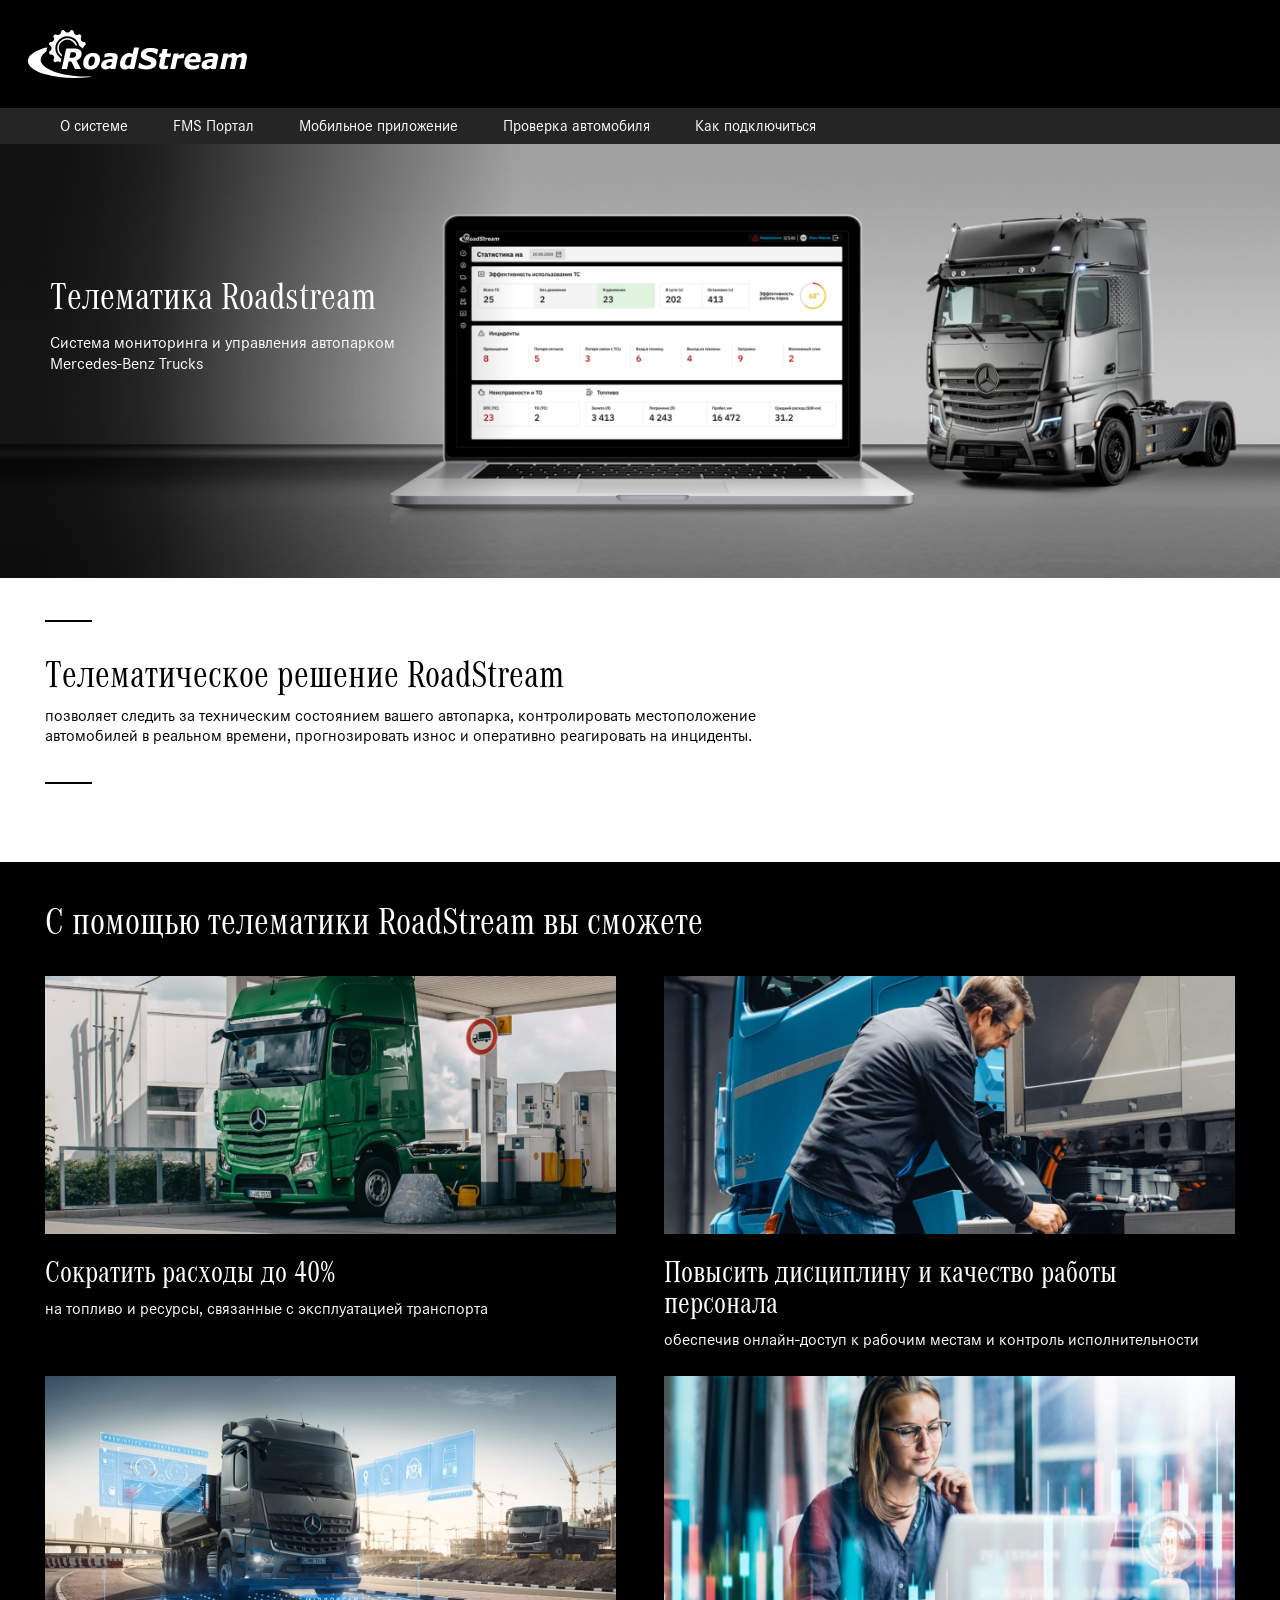
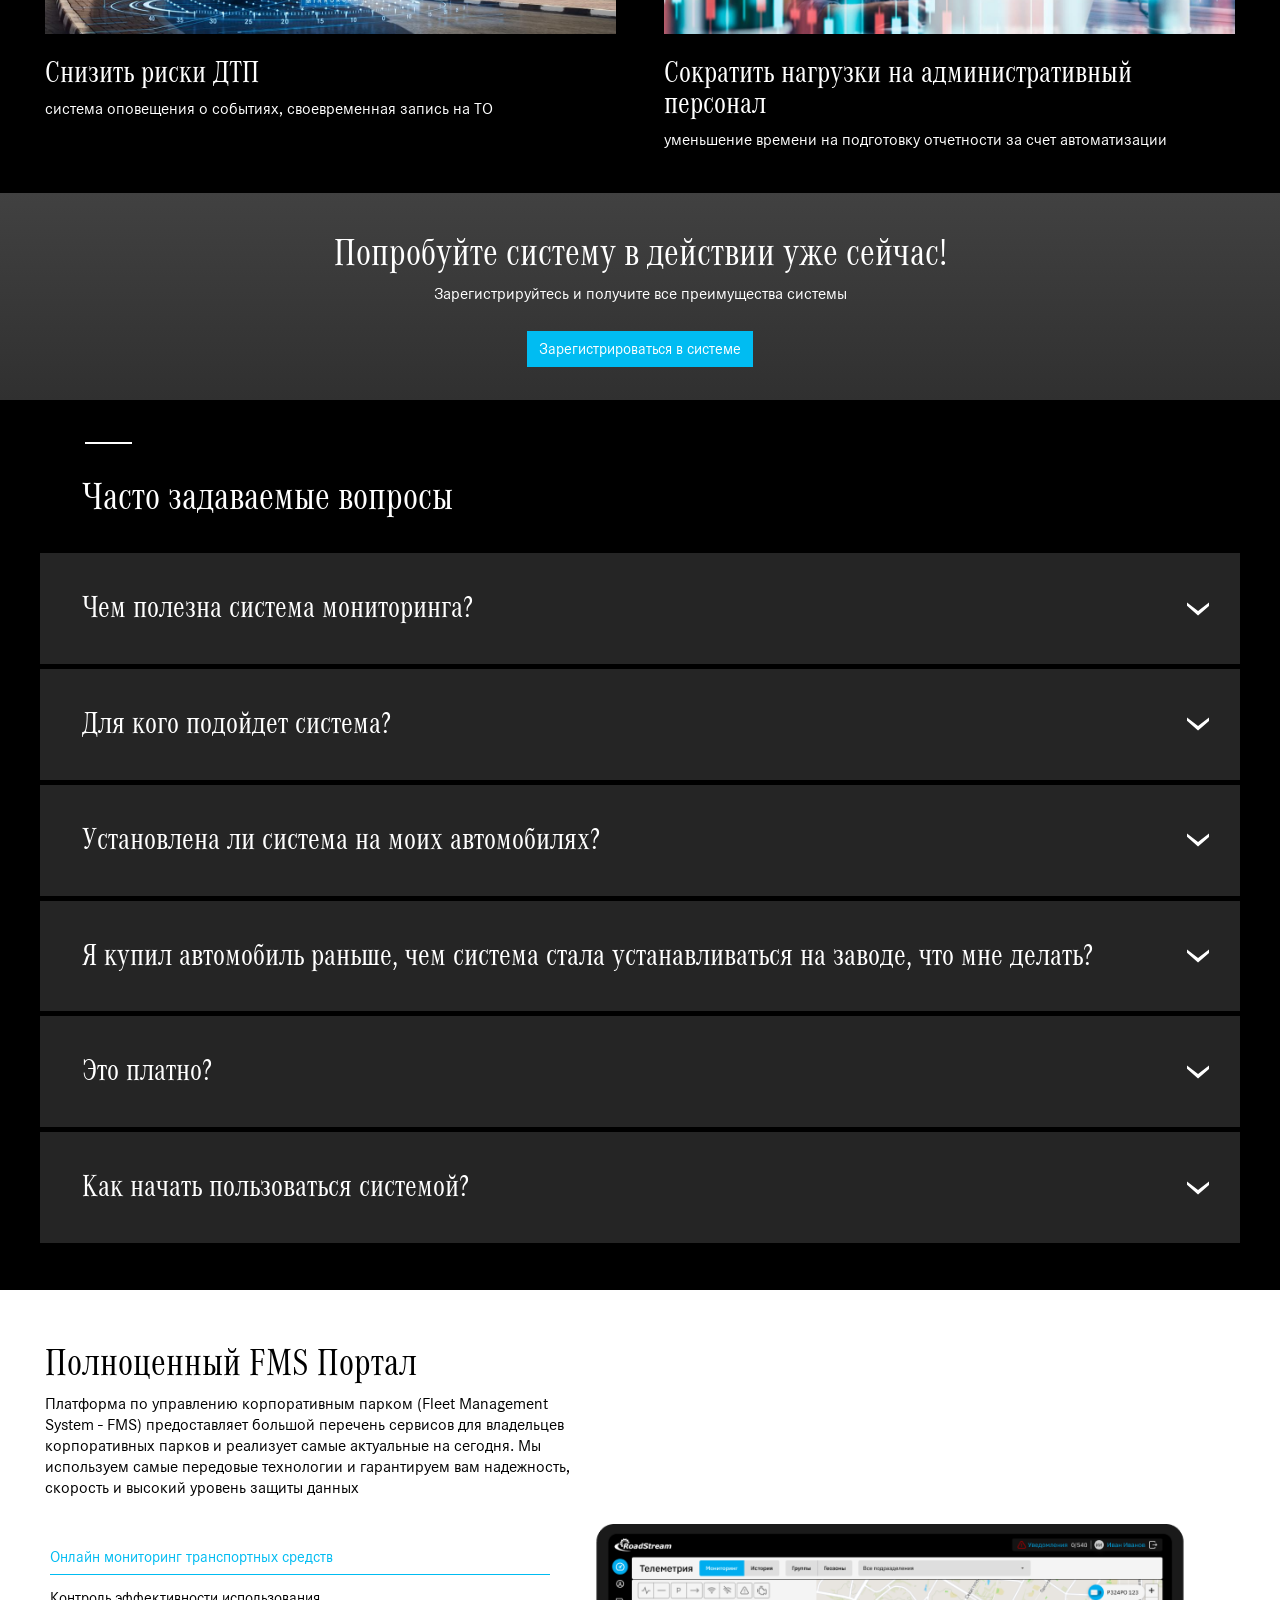
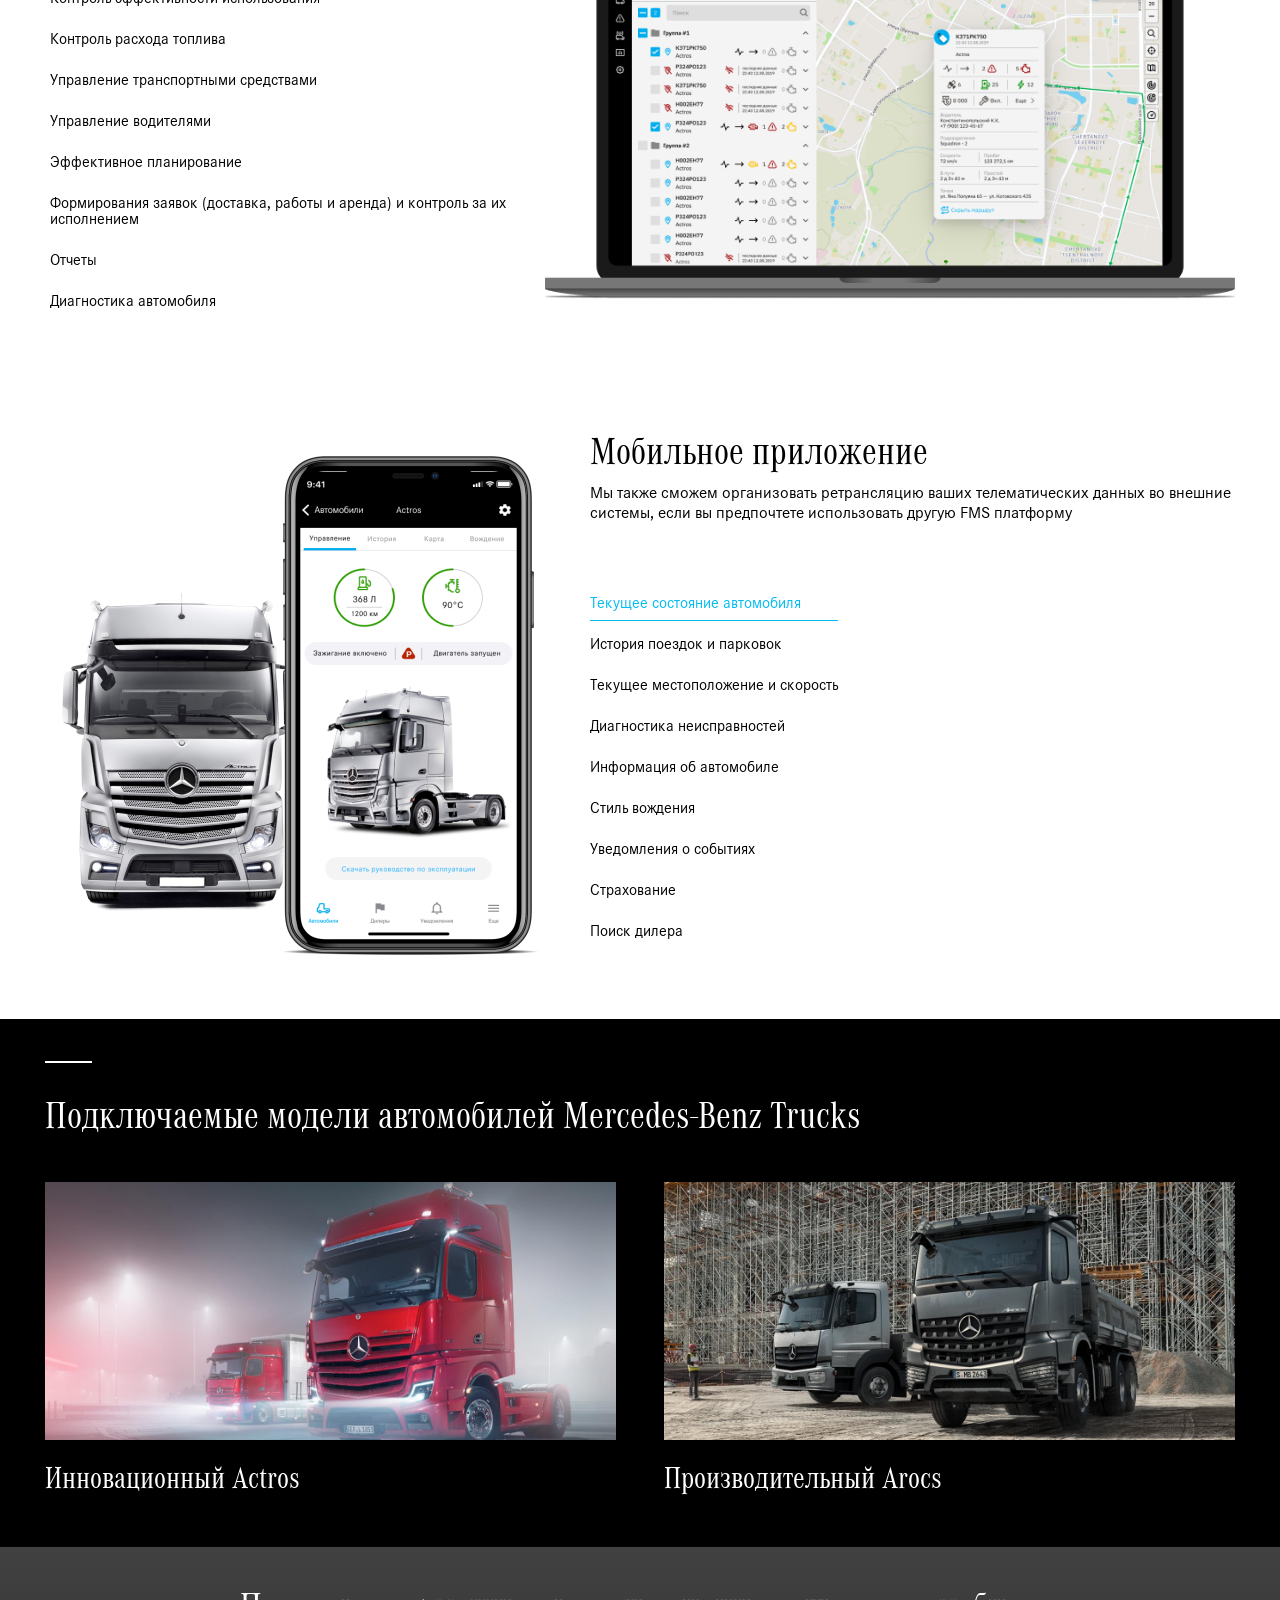
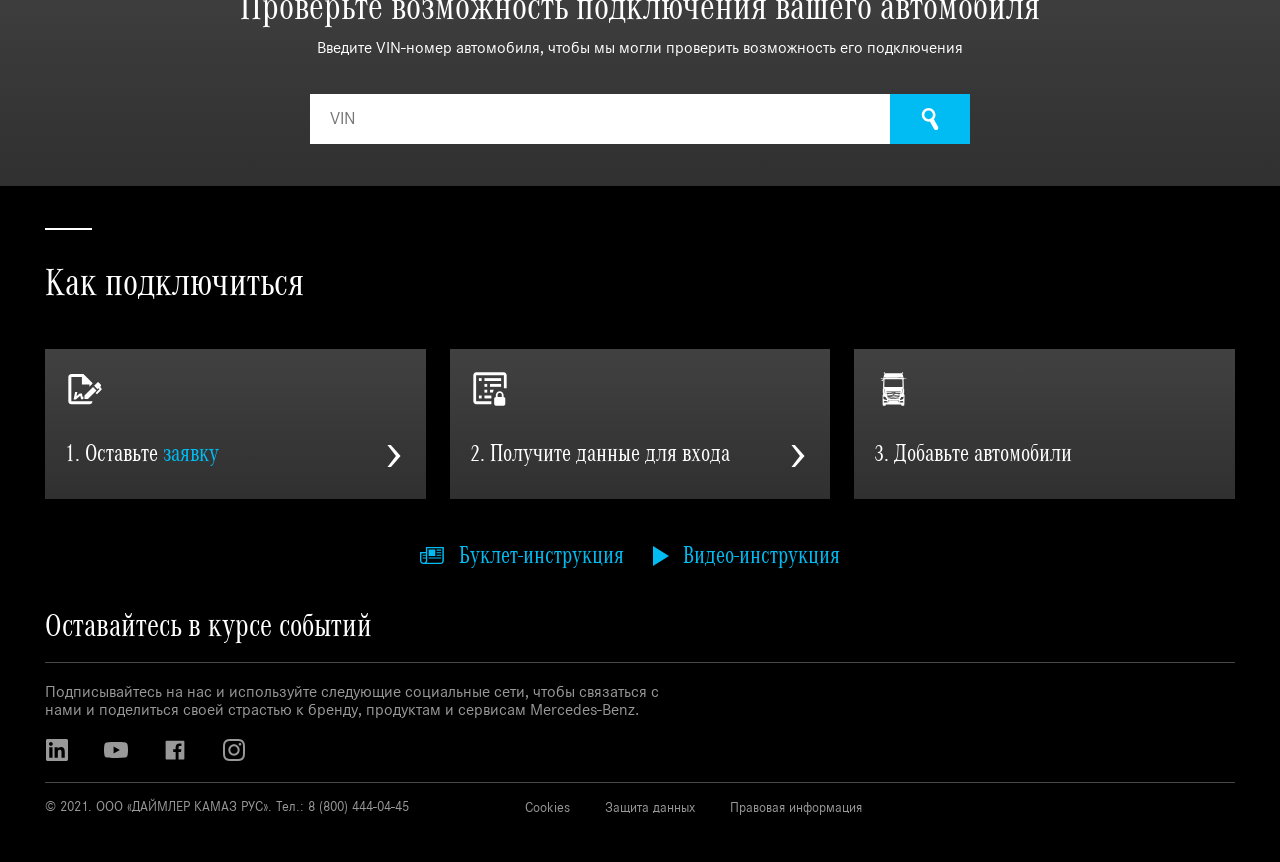
==== index.html @ b75ea81f "fix modal" ====
<!DOCTYPE html>
<html lang="ru">

<head>
	<title>Главная</title>
	<meta charset="UTF-8">
	<meta name="format-detection" content="telephone=no">
	<link rel="stylesheet" href="css/style.min.css?_v=20211228111100">
	<link rel="shortcut icon" href="favicon.ico">
	<!-- <meta name="robots" content="noindex, nofollow"> -->
	<meta name="viewport" content="width=device-width, initial-scale=1.0">
</head>

<body>
	<div class="wrapper">
		<header class="header">
			<div class="header__topbar topbar">
				<div class="topbar__container">
					<a href="#" class="topbar__link">
						<img src="img/logo.svg?_v=1640679060359" alt="Logo" class="topbar__logo" />
					</a>
				</div>
			</div>
			<nav class="header__menu menu">
				<div class="header__container">
					<ul class="menu__list">
						<li class="menu__item"><a data-goto="about" href="#">О системе</a></li>
						<li class="menu__item"><a data-goto="portal" href="#">FMS Портал</a></li>
						<li class="menu__item"><a data-goto="application" href="#">Мобильное приложение</a></li>
						<li class="menu__item"><a data-goto="connect" href="#">Проверка автомобиля</a></li>
						<li class="menu__item"><a data-goto="request" href="#">Как подключиться</a></li>
					</ul>
			</nav>
		</header>

		<main class="page">
			<div class="main-banner">
				<div class="main-banner__container">
					<div class="main-banner__content">
						<div class="main-banner__wrapper">
							<h1 class="main-banner__title">Телематика Roadstream</h1>
							<p class="main-banner__subtitle">
								Система мониторинга и управления автопарком Mercedes-Benz
								Trucks
							</p>
						</div>
					</div>
					<div class="main-banner__wrapper main-banner__wrapper_mobile">
						<h1 class="main-banner__title">Телематика Roadstream</h1>
						<p class="main-banner__subtitle">
							Система мониторинга и управления автопарком Mercedes-Benz Trucks
						</p>
					</div>

				</div>
			</div>
			<div class="menu-mobile">
				<nav class="menu-mobile__menu menu">
					<div class="menu-mobile__container">
						<ul class="menu__list">
							<li class="menu__item"><a data-goto="about" href="#">О системе</a></li>
							<li class="menu__item"><a data-goto="portal" href="#">FMS Портал</a></li>
							<li class="menu__item"><a data-goto="application" href="#">Мобильное приложение</a></li>
							<li class="menu__item"><a data-goto="connect" href="#">Проверка автомобиля</a></li>
							<li class="menu__item"><a data-goto="request" href="#">Как подключиться</a></li>
						</ul>
				</nav>
			</div>
			<div class="menu-spoller">

				<div data-spollers class="menu-spollers">
					<div class="menu-spoller__item">
						<button type="menu-button" data-spoller class="menu-spollers__title">Обзор возможностей</button>
						<div class="menu-spollers__body">
							<ul class="menu-spollers__list">
								<li class="menu-spollers__item"><a data-goto="about" href="#">О системе</a></li>
								<li class="menu-spollers__item"><a data-goto="portal" href="#">FMS Портал</a></li>
								<li class="menu-spollers__item"><a data-goto="application" href="#">Мобильное приложение</a></li>
								<li class="menu-spollers__item"><a data-goto="connect" href="#">Проверка автомобиля</a></li>
								<li class="menu-spollers__item"><a data-goto="request" href="#">Как подключиться</a></li>
							</ul>
						</div>
					</div>
				</div>

			</div>
			<div id="about" class="about">
				<div class="about__container">
					<span class="about__line"></span>
					<h2 class="about__title">Телематическое решение RoadStream</h2>
					<p class="about__text">
						позволяет следить за техническим состоянием вашего автопарка,
						контролировать местоположение автомобилей в реальном времени,
						прогнозировать износ и оперативно реагировать на инциденты.
					</p>
					<span class="about__line"></span>
				</div>
			</div>
			<div class="advantages">
				<div class="advantages__container">
					<h2 class="advantages__title">
						С помощью телематики RoadStream вы сможете
					</h2>
					<div class="advantages__wrapper">
						<div class="advantages__card card">
							<div class="card__image">
								<img src="img/advantages/advantages-image-1.jpg?_v=1640679060359" alt="Photo" />
							</div>
							<h3 class="card__title">Сократить расходы до 40%</h3>
							<div class="card__text">
								на топливо и ресурсы, связанные с эксплуатацией транспорта
							</div>
						</div>
						<div class="advantages__card card">
							<div class="card__image">
								<img src="img/advantages/advantages-image-2.jpg?_v=1640679060359" alt="Photo" />
							</div>
							<h3 class="card__title">
								Повысить дисциплину и качество работы персонала
							</h3>
							<div class="card__text">
								обеспечив онлайн-доступ к рабочим местам и контроль
								исполнительности
							</div>
						</div>
						<div class="advantages__card card">
							<div class="card__image">
								<img src="img/advantages/advantages-image-3.jpg?_v=1640679060359" alt="Photo" />
							</div>
							<h3 class="card__title">Снизить риски ДТП</h3>
							<div class="card__text">
								система оповещения о событиях, своевременная запись на ТО
							</div>
						</div>
						<div class="advantages__card card">
							<div class="card__image">
								<img src="img/advantages/advantages-image-4.jpg?_v=1640679060359" alt="Photo" />
							</div>
							<h3 class="card__title">
								Сократить нагрузки на административный персонал
							</h3>
							<div class="card__text">
								уменьшение времени на подготовку отчетности за счет
								автоматизации
							</div>
						</div>
					</div>
				</div>
			</div>
			<div class="registration">
				<div class="registration__container">
					<h2 class="registration__title">
						Попробуйте систему в действии уже сейчас!
					</h2>
					<div class="registration__text">
						Зарегистрируйтесь и получите все преимущества системы
					</div>
					<a target="_blank" href="https://fms.roadstream.ru/register_org " class="registration__link">Зарегистрироваться в системе</a>
				</div>
			</div>
			<div class="questions">
				<div class="questions__container">
					<span class="questions__line"></span>
					<h2 class="questions__title">Часто задаваемые вопросы</h2>
					<div data-spollers class="questions-spollers">
						<div class="questions-spollers__item">
							<button type="questions-spollers__button" data-spoller class="questions-spollers__title">
								Чем полезна система мониторинга?
							</button>
							<div class="questions-spollers__body">
								Система мониторинга позволяет владельцем автопарков
								контролировать свой автопарк, сокращать расходы на его
								содержание, уменьшать количество «левых» рейсов и получать
								полную отчетность об эффективности использования своего
								автопарка
							</div>
						</div>
						<div class="questions-spollers__item">
							<button type="questions-spollers__button" data-spoller class="questions-spollers__title">
								Для кого подойдет система?
							</button>
							<div class="questions-spollers__body">
								Владельцем автопарков с любым количеством автомобилей, которые
								хотят оптимизировать процессы работы
							</div>
						</div>
						<div class="questions-spollers__item">
							<button type="questions-spollers__button" data-spoller class="questions-spollers__title">
								Установлена ли система на моих автомобилях?
							</button>
							<div class="questions-spollers__body">
								Система устанавливается с завода на всех автомобилях,
								выпущенных с февраля 2022 года. Чтобы проверить подключён ли
								ваш автомобиль, пройдите по
								<a href="#" class="questions-spollers__link">ссылке</a>
							</div>
						</div>
						<div class="questions-spollers__item">
							<button type="questions-spollers__button" data-spoller class="questions-spollers__title">
								Я купил автомобиль раньше, чем система стала устанавливаться
								на заводе, что мне делать?
							</button>
							<div class="questions-spollers__body">
								Мы можем дооборудовать ваше транспортное средство нашим
								устройством, и вы сможете пользоваться всеми возможностями
								системы! Для этого заполните
								<a href="#" class="questions-spollers__link">заявку</a> и наши
								коллеги с вами свяжутся
							</div>
						</div>
						<div class="questions-spollers__item">
							<button type="questions-spollers__button" data-spoller class="questions-spollers__title">
								Это платно?
							</button>
							<div class="questions-spollers__body">
								С момента покупки автомобиля — 1 год бесплатно. После
								окончания бесплатного периода сервис становится платным
							</div>
						</div>
						<div class="questions-spollers__item">
							<button type="questions-spollers__button" data-spoller class="questions-spollers__title">
								Как начать пользоваться системой?
							</button>
							<div class="questions-spollers__body">
								Оставьте свою заявку по данной ссылке. После рассмотрения
								заявки, вы получите данные для входа в систему на электронную
								почту
							</div>
						</div>
					</div>
				</div>
			</div>
			<div id="portal" class="portal">
				<div class="portal__container">
					<h2 class="portal__title">Полноценный FMS Портал</h2>
					<p class="portal__info">
						Платформа по управлению корпоративным парком (Fleet Management
						System - FMS) предоставляет большой перечень сервисов для
						владельцев корпоративных парков и реализует самые актуальные на
						сегодня. Мы используем самые передовые технологии и гарантируем
						вам надежность, скорость и высокий уровень защиты данных
					</p>
					<div class="portal-tabs">
						<nav class="portal-tabs__navigation">
							<button type="submit" class="portal-tabs__title ">
								Онлайн мониторинг транспортных средств
							</button>
							<button type="submit" class="portal-tabs__title">
								Контроль эффективности использования
							</button>
							<button type="submit" class="portal-tabs__title">
								Контроль расхода топлива
							</button>
							<button type="submit" class="portal-tabs__title">
								Управление транспортными средствами
							</button>
							<button type="submit" class="portal-tabs__title">
								Управление водителями
							</button>
							<button type="submit" class="portal-tabs__title">
								Эффективное планирование
							</button>
							<button type="submit" class="portal-tabs__title">
								Формирования заявок (доставка, работы и аренда) и контроль за
								их исполнением
							</button>
							<button type="submit" class="portal-tabs__title">Отчеты</button>
							<button type="submit" class="portal-tabs__title">
								Диагностика автомобиля
							</button>
						</nav>
						<div data-tabs-body class="portal-tabs__content">
							<div class="portal-tabs__body">
								<img src="img/portal/portal-image-1.png?_v=1640679060359" alt="Portal Image" />
							</div>
							<div class="portal-tabs__body">
								<img src="img/portal/portal-image-2.png?_v=1640679060359" alt="Portal Image" />
							</div>
							<div class="portal-tabs__body">
								<img src="img/portal/portal-image-1.png?_v=1640679060359" alt="Portal Image" />
							</div>
							<div class="portal-tabs__body">
								<img src="img/portal/portal-image-1.png?_v=1640679060359" alt="Portal Image" />
							</div>
							<div class="portal-tabs__body">
								<img src="img/portal/portal-image-1.png?_v=1640679060359" alt="Portal Image" />
							</div>
							<div class="portal-tabs__body">
								<img src="img/portal/portal-image-1.png?_v=1640679060359" alt="Portal Image" />
							</div>
							<div class="portal-tabs__body">
								<img src="img/portal/portal-image-1.png?_v=1640679060359" alt="Portal Image" />
							</div>
							<div class="portal-tabs__body">
								<img src="img/portal/portal-image-1.png?_v=1640679060359" alt="Portal Image" />
							</div>
							<div class="portal-tabs__body">
								<img src="img/portal/portal-image-1.png?_v=1640679060359" alt="Portal Image" />
							</div>
						</div>
					</div>
				</div>
			</div>
			<div id="application" class="application">
				<div class="application__container">
					<div class="application__wrapper">
						<h2 class="application__title">Мобильное приложение</h2>
						<p class="application__info">
							Мы также сможем организовать ретрансляцию ваших телематических
							данных во внешние системы, если вы предпочтете использовать
							другую FMS платформу
						</p>
					</div>
					<div data-tabs data-tabs-animate class="application__tabs application-tabs">
						<div data-tabs-body class="application-tabs__content">
							<div class="application-tabs__body">
								<img class="application-tabs__image" src="img/application/application-image-1.png?_v=1640679060359" alt="application Image" />
								<img class="application-tabs__image-mobile" src="img/application/application-image-mobile-1.png?_v=1640679060359" alt="application Image" />
							</div>
							<div class="application-tabs__body">
								<img class="application-tabs__image" src="img/application/application-image-2.png?_v=1640679060359" alt="application Image" />
								<img class="application-tabs__image-mobile" src="img/application/application-image-mobile-2.png?_v=1640679060359" alt="application Image" />
							</div>
							<div class="application-tabs__body">
								<img class="application-tabs__image" src="img/application/application-image-1.png?_v=1640679060359" alt="application Image" />
								<img class="application-tabs__image-mobile" src="img/application/application-image-mobile-1.png?_v=1640679060359" alt="application Image" />
							</div>
							<div class="application-tabs__body">
								<img class="application-tabs__image" src="img/application/application-image-1.png?_v=1640679060359" alt="application Image" />
								<img class="application-tabs__image-mobile" src="img/application/application-image-mobile-1.png?_v=1640679060359" alt="application Image" />
							</div>
							<div class="application-tabs__body">
								<img class="application-tabs__image" src="img/application/application-image-1.png?_v=1640679060359" alt="application Image" />
								<img class="application-tabs__image-mobile" src="img/application/application-image-mobile-1.png?_v=1640679060359" alt="application Image" />
							</div>
							<div class="application-tabs__body">
								<img class="application-tabs__image" src="img/application/application-image-1.png?_v=1640679060359" alt="application Image" />
								<img class="application-tabs__image-mobile" src="img/application/application-image-mobile-1.png?_v=1640679060359" alt="application Image" />
							</div>
							<div class="application-tabs__body">
								<img class="application-tabs__image" src="img/application/application-image-1.png?_v=1640679060359" alt="application Image" />
								<img class="application-tabs__image-mobile" src="img/application/application-image-mobile-1.png?_v=1640679060359" alt="application Image" />
							</div>
							<div class="application-tabs__body">
								<img class="application-tabs__image" src="img/application/application-image-1.png?_v=1640679060359" alt="application Image" />
								<img class="application-tabs__image-mobile" src="img/application/application-image-mobile-1.png?_v=1640679060359" alt="application Image" />
							</div>
							<div class="application-tabs__body">
								<img class="application-tabs__image" src="img/application/application-image-1.png?_v=1640679060359" alt="application Image" />
								<img class="application-tabs__image-mobile" src="img/application/application-image-mobile-1.png?_v=1640679060359" alt="application Image" />
							</div>
						</div>
						<nav data-tabs-titles class="application-tabs__navigation">
							<button type="submit" class="application-tabs__title _tab-active">
								Текущее состояние автомобиля
							</button>
							<button type="submit" class="application-tabs__title">
								История поездок и парковок
							</button>
							<button type="submit" class="application-tabs__title">
								Текущее местоположение и скорость
							</button>
							<button type="submit" class="application-tabs__title">
								Диагностика неисправностей
							</button>
							<button type="submit" class="application-tabs__title">
								Информация об автомобиле
							</button>
							<button type="submit" class="application-tabs__title">
								Стиль вождения
							</button>
							<button type="submit" class="application-tabs__title">
								Уведомления о событиях
							</button>
							<button type="submit" class="application-tabs__title">
								Страхование
							</button>
							<button type="submit" class="application-tabs__title">
								Поиск дилера
							</button>
						</nav>
					</div>
				</div>
			</div>
			<div class="model">
				<div class="model__container">
					<span class="model__line"></span>
					<h2 class="model__title">
						Подключаемые модели автомобилей Mercedes-Benz Trucks
					</h2>
					<div class="model__wrapper">
						<div class="model__card card">
							<div class="card__image">
								<img src="img/model/model-image-1.jpg?_v=1640679060359" alt="Photo Model" />
							</div>
							<h3 class="card__title">Инновационный Actros</h3>
						</div>
						<div class="model__card card">
							<div class="card__image">
								<img src="img/model/model-image-2.jpg?_v=1640679060359" alt="Photo Model" />
							</div>
							<h3 class="card__title">Производительный Arocs</h3>
						</div>
					</div>
				</div>
			</div>
			<div id="connect" class="connect">
				<div class="connect__container">
					<h2 class="connect__title">
						Проверьте возможность подключения вашего автомобиля
					</h2>
					<div class="connect__info">
						Введите VIN-номер автомобиля, чтобы мы могли проверить возможность
						его подключения
					</div>
					<form action="#" class="connect__form">
						<input type="text" placeholder="VIN" class="connect__input" />
						<button class="connect__button"></button>
					</form>
					<div class="connect__contact error">
						<p class="error__info">
							К сожалению, ваше ТС не подключено к системе на заводе, но на него
							можно установить наше оборудование. Оставьте заявку на подключение и
							наши менеджеры свяжутся с вами
						</p>
						<form action="#" class=" error-form">
							<input class="error-form__name" type="text" placeholder="Имя" />
							<input class="error-form__number" type="tel" placeholder="Контактный телефон" />
							<input class="error-form__email" type="email" placeholder="Контактный E-mail" />
							<button class="error-form__button">
								Отправить заявку на установку оборудования
							</button>
						</form>
					</div>
					<div class="correct">
						<div class="correct__info">Ваше ТС подключено к нашей системе! Зарегистрируйтесь и получите все преимущества!</div>
						<button class="correct__button">Зарегистрироваться в системе</button>
					</div>
				</div>
			</div>
			<div id="request" class="request">
				<div class="request__container">
					<span class="request__line"></span>
					<h2 class="request__title">Как подключиться</h2>
					<div class="request__wrapper">
						<div class="request__card">
							<div class="request__image">
								<img src="img/icons/Sign.svg?_v=1640679060359" alt="icon" />
							</div>
							<div class="request__info">
								<div class="request__text">
									1. Оставьте
									<a target="_blank" href="https://fms.roadstream.ru/register_org">заявку</a>
								</div>
								<div class="request__icon">
									<img src="img/icons/chevron.svg?_v=1640679060359" alt="icon" />
								</div>
							</div>
						</div>
						<div class="request__card">
							<div class="request__image">
								<img src="img/icons/Data.svg?_v=1640679060359" alt="icon" />
							</div>
							<div class="request__info">
								<div class="request__text">2. Получите данные для входа</div>
								<div class="request__icon">
									<img src="img/icons/chevron.svg?_v=1640679060359" alt="icon" />
								</div>
							</div>
						</div>
						<div class="request__card">
							<div class="request__image">
								<img src="img/icons/Truck.svg?_v=1640679060359" alt="icon" />
							</div>
							<div class="request__info">
								<div class="request__text">3. Добавьте автомобили</div>
							</div>
						</div>
					</div>
					<div class="request__links">
						<a href="#" class="request__link">
							<img src="img/icons/Print.svg?_v=1640679060359" alt="Icons" />
							Буклет-инструкция</a>
						<a href="#" class="request__link"><img src="img/icons/Play.svg?_v=1640679060359" alt="Icons" />Видео-инструкция</a>
					</div>
				</div>
			</div>
		</main>
		<footer class="footer">
			<div class="footer__container">
				<h2 class="footer__title">Оставайтесь в курсе событий</h2>
				<div class="footer__info">
					Подписывайтесь на нас и используйте следующие социальные сети, чтобы
					связаться с нами и поделиться своей страстью к бренду, продуктам и
					сервисам Mercedes-Benz.
				</div>
				<div class="footer__social">
					<a href="#" class="footer__link"><img src="img/icons/in.svg?_v=1640679060359" alt="Icon" /></a>
					<a href="#" class="footer__link"><img src="img/icons/youtube.svg?_v=1640679060359" alt="Icon Youtube" /></a>
					<a href="#" class="footer__link">
						<img src="img/icons/facebook.svg?_v=1640679060359" alt="Icon Facebook" />
					</a>
					<a href="#" class="footer__link">
						<img src="img/icons/instagram.svg?_v=1640679060359" alt="Icon Instagram" />
					</a>
				</div>
				<div class="footer__wrapper">
					<div class="footer__about">
						© 2021. ООО «ДАЙМЛЕР КАМАЗ РУС». Тел.: 8 (800) 444-04-45
					</div>
					<div class="footer__other">
						<a href="#" class="footer__other-link">Cookies</a>
						<a href="#" class="footer__other-link">Защита данных</a>
						<a href="#" class="footer__other-link">Правовая информация</a>
					</div>
				</div>
			</div>
		</footer>

	</div>
	<script src="js/app.min.js?_v=20211228111100"></script>
</body>

</html>
---- css/style.min.css ----
@charset "UTF-8";@font-face{font-family:Daimler CAC;font-display:swap;src:url("../fonts/Daimler CAC Regular.woff2") format("woff2"),url("../fonts/Daimler CAC Regular.woff") format("woff");font-weight:400;font-style:normal}@font-face{font-family:Daimler CS;font-display:swap;src:url("../fonts/Daimler CS Regular.woff2") format("woff2"),url("../fonts/Daimler CS Regular.woff") format("woff");font-weight:400;font-style:normal}*{padding:0;margin:0;border:0}*,:after,:before{-webkit-box-sizing:border-box;box-sizing:border-box}body,html{height:100%;min-width:320px}body{color:#000;line-height:1;font-family:"Daimler CS";font-size:1.125rem;-ms-text-size-adjust:100%;-moz-text-size-adjust:100%;-webkit-text-size-adjust:100%;-webkit-font-smoothing:antialiased;-moz-osx-font-smoothing:grayscale}button,input,textarea{font-family:"Daimler CS";font-size:inherit}button{cursor:pointer;color:inherit;background-color:inherit}a{color:inherit}a:link,a:visited{text-decoration:none}a:hover{text-decoration:none}ul li{list-style:none}img{vertical-align:top}h1,h2,h3,h4,h5,h6{font-weight:inherit;font-size:inherit}.lock body{overflow:hidden;-ms-touch-action:none;touch-action:none}.wrapper{min-height:100%;display:-webkit-box;display:-ms-flexbox;display:flex;-webkit-box-orient:vertical;-webkit-box-direction:normal;-ms-flex-direction:column;flex-direction:column;overflow:hidden}.wrapper>main{-webkit-box-flex:1;-ms-flex:1 1 auto;flex:1 1 auto}.wrapper>*{min-width:0}[class*=__container]{max-width:84.375rem;-webkit-box-sizing:content-box;box-sizing:content-box;margin:0 auto;padding:0 2.8125rem}[class*=-ibg]{position:relative}[class*=-ibg] img{position:absolute;width:100%;height:100%;top:0;left:0;-o-object-fit:cover;object-fit:cover}[class*=-ibg_contain] img{-o-object-fit:contain;object-fit:contain}body::after{content:"";background-color:rgba(0,0,0,.5);position:fixed;width:100%;height:100%;top:0;left:0;opacity:0;-webkit-transition:opacity .8s ease 0s;-o-transition:opacity .8s ease 0s;transition:opacity .8s ease 0s;pointer-events:none}body.popup-show::after{opacity:1}.popup{position:fixed;top:0;left:0;bottom:0;right:0;z-index:100;padding:45px 0;-webkit-transition:visibility .8s ease 0s;-o-transition:visibility .8s ease 0s;transition:visibility .8s ease 0s;visibility:hidden}.popup_show{visibility:visible;overflow:auto}.popup_show .popup__content{visibility:visible;-webkit-transform:scale(1);-ms-transform:scale(1);transform:scale(1)}.popup__wrapper{display:-webkit-box;display:-ms-flexbox;display:flex;-webkit-box-orient:vertical;-webkit-box-direction:normal;-ms-flex-direction:column;flex-direction:column;-webkit-box-align:center;-ms-flex-align:center;align-items:center;padding:45px 0;min-height:100%;-webkit-box-flex:1;-ms-flex:1 1 auto;flex:1 1 auto;width:100%;display:flex;-webkit-box-pack:center;-ms-flex-pack:center;justify-content:center;align-items:center}.popup__content{position:relative;visibility:hidden;-webkit-transform:scale(0);-ms-transform:scale(0);transform:scale(0);-webkit-transition:-webkit-transform .3s ease 0s;transition:-webkit-transform .3s ease 0s;-o-transition:transform .3s ease 0s;transition:transform .3s ease 0s;transition:transform .3s ease 0s,-webkit-transform .3s ease 0s;background-color:#eee;width:100%;background:-webkit-gradient(linear,left top,left bottom,from(#414141),to(#303030));background:-o-linear-gradient(top,#414141 0,#303030 100%);background:linear-gradient(180deg,#414141 0,#303030 100%)}.lock .popup__content{visibility:visible}.popup__title{margin-bottom:15px;font-family:"Daimler CAC";line-height:100%;text-align:center;color:#fff}.popup__info{margin-bottom:35px;font-family:"Daimler CS";line-height:120%;color:#fff;text-align:center}.popup__form{position:relative;width:660px;height:50px;margin-bottom:35px}.popup__input{width:100%;height:100%;padding:15px 10px 15px 20px}.popup__form-button{position:absolute;top:0;right:0;width:80px;height:100%;background:#00bcf2;background-image:url(../img/icons/search.svg);background-repeat:no-repeat;background-position:center}.popup__link{padding:10px;background:#00bcf2;color:#fff;font-size:16px}.popup__close{position:absolute;top:15px;right:15px;width:24px;height:24px;color:#fff;background-image:url(../img/icons/close-mob.svg);background-repeat:no-repeat;background-position:center}.topbar{padding:30px 0;background-color:#000}.topbar__container{padding-right:20;padding-left:20px}.menu{background:#252525;color:#fff;padding-top:10px;padding-bottom:10px}.menu__list{display:-webkit-box;display:-ms-flexbox;display:flex;-webkit-box-align:center;-ms-flex-align:center;align-items:center}.menu__item{font-size:16px;line-height:100%;-webkit-transition:all .3s;-o-transition:all .3s;transition:all .3s}.menu__item:not(:last-child){margin-right:15px}.menu__item>a{width:100%;padding-right:15px;padding-left:15px}.footer{padding-bottom:45px;background:#000;color:#fff}.footer__title{padding-bottom:20px;margin-bottom:20px;border-bottom:1px solid #494949;font-family:"Daimler CAC";font-size:32px;line-height:100%}.footer__info{max-width:645px;margin-bottom:20px;color:#999}.footer__social{padding-bottom:20px;border-bottom:1px solid #494949;margin-bottom:15px}.footer__link:not(:last-child){margin-right:30px}.footer__wrapper{display:-webkit-box;display:-ms-flexbox;display:flex;-webkit-box-align:center;-ms-flex-align:center;align-items:center}.footer__about{width:450px;margin-right:30px;font-size:14px;line-height:18px;color:#999}.footer__other-link{font-size:14px;line-height:18px;color:#999}.footer__other-link:not(:last-child){margin-right:30px}.main-banner{background:-webkit-gradient(linear,left top,left bottom,from(#000),color-stop(25%,#2e2e2e),to(#000));background:-o-linear-gradient(top,#000 0,#2e2e2e 25%,#000 100%);background:linear-gradient(180deg,#000 0,#2e2e2e 25%,#000 100%)}.main-banner__content{position:relative;min-height:480px;background-image:url(../img/main-banner-bg.jpg);background-repeat:no-repeat;background-size:cover;background-position:right}.main-banner__wrapper{position:absolute;max-width:400px;top:135px;left:50px}.main-banner__wrapper_mobile{display:none}.main-banner__title{font-family:"Daimler CAC";line-height:100%;color:#fff;margin-bottom:15px}.main-banner__subtitle{line-height:120%;color:#fff}.about__line{display:block;height:2px;width:47px;background:#000;margin-bottom:35px}.about__title{font-family:"Daimler CAC";line-height:100%;margin-bottom:10px}.about__text{max-width:775px;line-height:120%;margin-bottom:35px}.advantages{background-color:#000}.advantages__title{font-family:"Daimler CAC";line-height:100%;color:#fff}.advantages__wrapper{display:-webkit-box;display:-ms-flexbox;display:flex;-webkit-box-pack:justify;-ms-flex-pack:justify;justify-content:space-between;-webkit-box-align:start;-ms-flex-align:start;align-items:flex-start;-ms-flex-wrap:wrap;flex-wrap:wrap;-webkit-column-gap:20px;-moz-column-gap:20px;column-gap:20px;row-gap:25px}.card{-webkit-box-flex:0;-ms-flex:0 0 48%;flex:0 0 48%}.card__image>source{width:100%;height:100%;-o-object-fit:cover;object-fit:cover}.card__image>img{width:100%;height:100%;-o-object-fit:cover;object-fit:cover}.card__title{font-family:"Daimler CAC";line-height:100%;color:#fff;margin-bottom:10px}.card__text{line-height:120%;color:#fff}.registration{text-align:center;background:-webkit-gradient(linear,left top,left bottom,from(#414141),to(#303030));background:-o-linear-gradient(top,#414141 0,#303030 100%);background:linear-gradient(180deg,#414141 0,#303030 100%)}.registration__title{font-family:"Daimler CAC";line-height:100%;color:#fff;margin-bottom:10px}.registration__text{line-height:120%;text-align:center;color:#fff;margin-bottom:35px}.registration__link{padding:10px 12px;color:#fff;font-size:16px;line-height:100%;background:#00bcf2}.questions{background-color:#000;color:#fff}.questions__container{max-width:1440px;padding:0}.questions__line{margin-left:45px;display:block;width:47px;height:2px;background:#fff;margin-bottom:35px}.questions__title{font-family:"Daimler CAC";line-height:100%;margin-bottom:35px}.questions-spollers__title{position:relative;width:100%;padding-right:60px;background-color:#252525;-moz-text-align-last:left;text-align-last:left;font-family:"Daimler CAC";line-height:100%;margin-bottom:5px;text-align:left}.questions-spollers__title::before{content:"";position:absolute;top:50%;right:30px;width:24px;height:24px;-webkit-transform:translateY(-50%) rotate(180deg);-ms-transform:translateY(-50%) rotate(180deg);transform:translateY(-50%) rotate(180deg);background-image:url(../img/icons/tabs-arrow.svg);background-repeat:no-repeat;background-position:center;-webkit-transition:-webkit-transform .5s;transition:-webkit-transform .5s;-o-transition:transform .5s;transition:transform .5s;transition:transform .5s,-webkit-transform .5s}.questions-spollers__title._spoller-active::before{-webkit-transform:translateY(-50%) rotate(0);-ms-transform:translateY(-50%) rotate(0);transform:translateY(-50%) rotate(0);-webkit-transition:-webkit-transform .5s;transition:-webkit-transform .5s;-o-transition:transform .5s;transition:transform .5s;transition:transform .5s,-webkit-transform .5s}.questions-spollers__body{line-height:24px}.questions-spollers__link{color:#00bcf2}.portal__title{font-family:"Daimler CAC";line-height:100%;margin-bottom:10px}.portal__info{max-width:550px;line-height:120%}.portal-tabs{display:-webkit-box;display:-ms-flexbox;display:flex;-webkit-box-pack:justify;-ms-flex-pack:justify;justify-content:space-between;-webkit-box-align:center;-ms-flex-align:center;align-items:center}.portal-tabs__navigation{padding-top:35px}.portal-tabs__content{position:relative;width:690px;-webkit-box-flex:0;-ms-flex:0 0 690px;flex:0 0 690px;height:375px}.portal-tabs__title{display:block;position:relative;width:100%;padding:10px 0;margin:5px;text-align:left;font-size:16px;line-height:100%;-webkit-transition:all .5s;-o-transition:all .5s;transition:all .5s}.portal-tabs__title::after{content:"";position:absolute;bottom:0;left:0;height:1px;width:0;background-color:#00bcf2}.portal-tabs__body{position:absolute;top:0;left:0;width:100%;height:100%;visibility:hidden;opacity:0;-webkit-transition:all .8s;-o-transition:all .8s;transition:all .8s}.portal-tabs__body.active{visibility:visible;opacity:1;-webkit-transition:all .8s;-o-transition:all .8s;transition:all .8s}.portal-tabs__body>img{width:100%;height:100%;-o-object-fit:cover;object-fit:cover}.application__container{position:relative}.application__wrapper{position:absolute;left:590px;top:0}.application__title{font-family:"Daimler CAC";line-height:100%;margin-bottom:10px}.application__info{max-width:750px;line-height:120%;margin-bottom:30px}.application-tabs{display:-webkit-box;display:-ms-flexbox;display:flex;-webkit-box-align:end;-ms-flex-align:end;align-items:flex-end}.application-tabs__navigation{padding-top:35px;padding-bottom:10px}.application-tabs__title{display:block;position:relative;width:100%;padding:10px 0;margin-bottom:5px;text-align:left;font-size:16px;line-height:100%;-webkit-transition:all .5s;-o-transition:all .5s;transition:all .5s}.application-tabs__title::after{content:"";position:absolute;bottom:0;left:0;height:1px;width:0;background-color:#00bcf2}.application-tabs__content{position:relative;width:545px;height:530px}.application-tabs__body{position:absolute;top:0;left:0;width:100%;height:100%;visibility:hidden;opacity:0;-webkit-transition:all .8s;-o-transition:all .8s;transition:all .8s}.application-tabs__body.active{visibility:visible;opacity:1;-webkit-transition:all .8s;-o-transition:all .8s;transition:all .8s}.application-tabs__body>img{width:100%;height:100%;-o-object-fit:cover;object-fit:cover}.application-tabs__image-mobile{display:none}.active{color:#00bcf2;-webkit-transition:all .5s;-o-transition:all .5s;transition:all .5s}.model{background-color:#000}.model__line{display:block;width:47px;height:2px;background:#fff;margin-bottom:35px}.model__title{font-family:"Daimler CAC";line-height:100%;color:#fff;margin-bottom:45px}.model__wrapper{display:-webkit-box;display:-ms-flexbox;display:flex;-webkit-box-pack:justify;-ms-flex-pack:justify;justify-content:space-between}.connect{text-align:center;background:-webkit-gradient(linear,left top,left bottom,from(#414141),to(#303030));background:-o-linear-gradient(top,#414141 0,#303030 100%);background:linear-gradient(180deg,#414141 0,#303030 100%)}.connect__title{font-family:"Daimler CAC";line-height:100%;color:#fff;margin-bottom:10px}.connect__info{line-height:120%;color:#fff;margin-bottom:35px}.connect__form{position:relative;width:660px;height:50px;margin:0 auto}.connect__input{width:100%;height:50px;padding:15px 100px 15px 20px}.connect__button{position:absolute;top:0;right:0;width:80px;height:100%;background:#00bcf2;background-image:url(../img/icons/search.svg);background-repeat:no-repeat;background-position:center;background-size:22px}.request{background:#000;color:#fff}.request__line{display:block;width:47px;height:2px;background:#fff;margin-bottom:35px}.request__title{font-family:"Daimler CAC";line-height:100%;margin-bottom:45px}.request__wrapper{display:-webkit-box;display:-ms-flexbox;display:flex;-webkit-box-pack:justify;-ms-flex-pack:justify;justify-content:space-between;-webkit-box-align:center;-ms-flex-align:center;align-items:center;margin-bottom:45px}.request__card{width:32%;height:150px;padding:20px;background:-webkit-gradient(linear,left top,left bottom,from(#414141),to(#303030));background:-o-linear-gradient(top,#414141 0,#303030 100%);background:linear-gradient(180deg,#414141 0,#303030 100%)}.request__image{margin-bottom:35px}.request__info{display:-webkit-box;display:-ms-flexbox;display:flex;-webkit-box-pack:justify;-ms-flex-pack:justify;justify-content:space-between;-webkit-box-align:start;-ms-flex-align:start;align-items:flex-start}.request__text{font-family:"Daimler CAC";font-size:24px;line-height:20px}.request__text>a{color:#00bcf2}.request__links{text-align:center}.request__link{margin-right:20px;font-family:"Daimler CAC";font-size:24px;line-height:100%;color:#00bcf2}.request__link>img{margin-right:10px}.menu-mobile__menu{display:none}.menu-spollers{display:none}.menu-spollers__title{position:relative;font-family:"Daimler CS";width:100%;-moz-text-align-last:left;text-align-last:left;font-size:16px;line-height:100%;padding:10px 20px;background:-webkit-gradient(linear,left top,left bottom,from(#787878),to(#505050));background:-o-linear-gradient(top,#787878 0,#505050 100%);background:linear-gradient(180deg,#787878 0,#505050 100%);color:#fff}.menu-spollers__title::after{content:"";position:absolute;top:50%;right:20px;width:24px;height:24px;background-image:url(../img/icons/tabs-arrow.svg);background-repeat:no-repeat;background-position:center;-webkit-transform:translateY(-50%) rotate(180deg);-ms-transform:translateY(-50%) rotate(180deg);transform:translateY(-50%) rotate(180deg);-webkit-transition:-webkit-transform .5s;transition:-webkit-transform .5s;-o-transition:transform .5s;transition:transform .5s;transition:transform .5s,-webkit-transform .5s}.menu-spollers__title._spoller-active::after{-webkit-transform:translateY(-50%) rotate(180deg) scale(0);-ms-transform:translateY(-50%) rotate(180deg) scale(0);transform:translateY(-50%) rotate(180deg) scale(0);-webkit-transition:-webkit-transform .5s;transition:-webkit-transform .5s;-o-transition:transform .5s;transition:transform .5s;transition:transform .5s,-webkit-transform .5s}.menu-spollers__title::before{content:"";position:absolute;top:50%;right:20px;width:24px;height:24px;background-image:url(../img/icons/close-mob.svg);background-repeat:no-repeat;background-position:center;-webkit-transform:translateY(-50%) scale(0);-ms-transform:translateY(-50%) scale(0);transform:translateY(-50%) scale(0);-webkit-transition:-webkit-transform .5s;transition:-webkit-transform .5s;-o-transition:transform .5s;transition:transform .5s;transition:transform .5s,-webkit-transform .5s}.menu-spollers__title._spoller-active::before{-webkit-transform:translateY(-50%) scale(1);-ms-transform:translateY(-50%) scale(1);transform:translateY(-50%) scale(1);-webkit-transition:-webkit-transform .5s;transition:-webkit-transform .5s;-o-transition:transform .5s;transition:transform .5s;transition:transform .5s,-webkit-transform .5s}.menu-spollers__body{font-family:"Daimler CS";font-size:16px;line-height:100%;background:#000}.menu-spollers__list{color:#fff}.menu-spollers__item{padding:10px 20px;border-bottom:1px solid #fff}.correct,.error{padding-top:35px;display:none;opacity:0;visibility:hidden;-webkit-transition:all .3s;-o-transition:all .3s;transition:all .3s}.correct__visibly,.error__visibly{display:block;opacity:1;visibility:visible;-webkit-transition:all .3s;-o-transition:all .3s;transition:all .3s}.correct__info,.error__info{margin-bottom:35px;font-family:"Daimler CS";font-size:18px;line-height:20px;color:#fff;text-align:center;max-width:880px;margin-left:auto;margin-right:auto}.error-form{width:100%}.error-form__name{width:32%;height:100%;padding:15px 20px}.error-form__number{width:32%;height:100%;padding:15px 20px}.error-form__email{width:32%;height:100%;padding:15px 20px}.error-form__button{padding:10px;margin-top:35px;color:#fff;background:#00bcf2}.correct__button{padding:10px;color:#fff;background:#00bcf2}button{outline:0}@media (min-width:992px){.menu__item:hover{color:#00bcf2}}@media (min-width:62em){.footer__link>img:hover{-webkit-transform:scale(1.3);-ms-transform:scale(1.3);transform:scale(1.3);-webkit-transition:-webkit-transform .3s;transition:-webkit-transform .3s;-o-transition:transform .3s;transition:transform .3s;transition:transform .3s,-webkit-transform .3s}.application-tabs__title.active::after{width:100%;-webkit-transition:all .5s;-o-transition:all .5s;transition:all .5s;z-index:-1}.active::after{width:100%;-webkit-transition:all .5s;-o-transition:all .5s;transition:all .5s;z-index:-1}}@media (min-width:90em){.popup__content{padding-right:3.4375rem}.popup__content{padding-left:3.4375rem}.popup__title{font-size:2.5rem}.popup__info{font-size:1.125rem}.footer__info{font-size:1.125rem}.main-banner__content{min-height:30rem}.main-banner__title{font-size:2.5rem}.main-banner__subtitle{font-size:1.125rem}.about{padding-top:2.8125rem}.about{padding-bottom:2.8125rem}.about__title{font-size:2.5rem}.about__text{font-size:1.125rem}.advantages{padding-top:2.8125rem}.advantages{padding-bottom:2.8125rem}.advantages__title{font-size:2.5rem}.advantages__title{margin-bottom:2.1875rem}.card__image{margin-bottom:1.5625rem}.card__title{font-size:2rem}.card__text{font-size:1.125rem}.registration{padding-top:2.8125rem}.registration{padding-bottom:2.8125rem}.registration__title{font-size:2.5rem}.registration__text{font-size:1.125rem}.questions{padding-top:2.8125rem}.questions{padding-bottom:2.8125rem}.questions__title{padding-left:2.8125rem}.questions__title{font-size:2.5rem}.questions-spollers__title{padding-top:2.8125rem}.questions-spollers__title{padding-bottom:2.8125rem}.questions-spollers__title{padding-left:2.8125rem}.questions-spollers__title{font-size:2rem}.questions-spollers__body{font-size:1.125rem}.questions-spollers__body{padding:2.8125rem}.portal{padding-top:3.75rem}.portal{padding-bottom:3.75rem}.portal__title{font-size:2.5rem}.portal__info{font-size:1.125rem}.application{padding-top:3.75rem}.application{padding-bottom:3.75rem}.application__title{font-size:2.5rem}.application__info{font-size:1.125rem}.model{padding-top:2.8125rem}.model{padding-bottom:2.8125rem}.model__title{font-size:2.5rem}.connect{padding-top:2.8125rem}.connect{padding-bottom:2.8125rem}.connect__title{font-size:2.5rem}.connect__info{font-size:1.125rem}.request{padding-top:2.8125rem}.request{padding-bottom:2.8125rem}.request__title{font-size:2.5rem}}@media (max-width:1450px){[class*=__container]{max-width:1200px}.main-banner__container{padding:0;max-width:100%}}@media (max-width:75em){[class*=__container]{max-width:100%}.main-banner__container{padding:0}.main-banner__wrapper{display:none}.main-banner__wrapper_mobile{position:relative;display:-webkit-box;display:-ms-flexbox;display:flex;-webkit-box-orient:vertical;-webkit-box-direction:normal;-ms-flex-direction:column;flex-direction:column;-webkit-box-pack:center;-ms-flex-pack:center;justify-content:center;padding:0 45px;width:100%;height:180px;max-width:100%;top:0;left:0;background:#292929}.portal-tabs__content{-webkit-box-flex:0;-ms-flex:0 0 580px;flex:0 0 580px;height:315px}}@media (max-width:62em){.menu{display:none}.footer__about{font-size:12px}.footer__other-link{font-size:12px}.footer__other-link:not(:last-child){margin-right:15px}.footer__wrapper{-webkit-box-pack:justify;-ms-flex-pack:justify;justify-content:space-between}.footer__about{width:auto;max-width:450px}[class*=__container]{max-width:100%}.portal__info{max-width:100%;margin-bottom:30px}.portal-tabs{-webkit-box-orient:vertical;-webkit-box-direction:reverse;-ms-flex-direction:column-reverse;flex-direction:column-reverse}.portal-tabs__content{-webkit-box-flex:1;-ms-flex:1 1 auto;flex:1 1 auto;width:690px;height:375px}.portal-tabs__navigation{display:-webkit-box;display:-ms-flexbox;display:flex;-webkit-box-pack:justify;-ms-flex-pack:justify;justify-content:space-between;-webkit-box-align:center;-ms-flex-align:center;align-items:center;-ms-flex-wrap:wrap;flex-wrap:wrap}.portal-tabs__title{-webkit-box-flex:0;-ms-flex:0 0 30%;flex:0 0 30%;text-align:center}.application__wrapper{left:25px;max-width:405px}.application-tabs{-ms-flex-pack:distribute;justify-content:space-around}.application-tabs__content{-webkit-box-ordinal-group:3;-ms-flex-order:2;order:2}.application-tabs__content{width:285px;height:545px}.application-tabs__image{display:none}.application-tabs__image-mobile{display:block;width:100%;height:100%;-o-object-fit:cover;object-fit:cover}.request__card{padding:15px}.request__text{font-size:22px}.menu-mobile__menu{display:block;background:-webkit-gradient(linear,left top,left bottom,from(#787878),to(#505050));background:-o-linear-gradient(top,#787878 0,#505050 100%);background:linear-gradient(180deg,#787878 0,#505050 100%)}.menu__list{-webkit-box-pack:justify;-ms-flex-pack:justify;justify-content:space-between}.menu__item{font-size:14px}.menu__item:not(:last-child){margin-right:0}.menu-mobile__menu{display:block}.error-form__email,.error-form__name,.error-form__number{width:100%;margin-bottom:20px}}@media (max-width:48em){.topbar__link>img{height:32px}}@media (max-width:36em){[class*=__container]{padding:0 20px}.main-banner__container{padding:0}}@media (max-width:20em){.popup__content{padding-right:1.25rem}.popup__content{padding-left:1.25rem}.popup__title{font-size:2rem}.popup__info{font-size:.875rem}.footer__info{font-size:.875rem}.main-banner__content{min-height:9.6875rem}.main-banner__title{font-size:2rem}.main-banner__subtitle{font-size:.875rem}.about{padding-top:1.5625rem}.about{padding-bottom:1.5625rem}.about__title{font-size:2rem}.about__text{font-size:.875rem}.advantages{padding-top:1.5625rem}.advantages{padding-bottom:1.5625rem}.advantages__title{font-size:2rem}.advantages__title{margin-bottom:1.5625rem}.card__image{margin-bottom:1.25rem}.card__title{font-size:1.5rem}.card__text{font-size:.875rem}.registration{padding-top:1.5625rem}.registration{padding-bottom:1.5625rem}.registration__title{font-size:2rem}.registration__text{font-size:.875rem}.questions{padding-top:1.5625rem}.questions{padding-bottom:1.5625rem}.questions__title{padding-left:1.5625rem}.questions__title{font-size:2rem}.questions-spollers__title{padding-top:.625rem}.questions-spollers__title{padding-bottom:.625rem}.questions-spollers__title{padding-left:1.5625rem}.questions-spollers__title{font-size:1.5rem}.questions-spollers__body{font-size:.875rem}.questions-spollers__body{padding:1.25rem}.portal{padding-top:1.5625rem}.portal{padding-bottom:1.5625rem}.portal__title{font-size:2rem}.portal__info{font-size:.875rem}.application{padding-top:1.5625rem}.application{padding-bottom:1.5625rem}.application__title{font-size:2rem}.application__info{font-size:.875rem}.model{padding-top:1.5625rem}.model{padding-bottom:1.5625rem}.model__title{font-size:2rem}.connect{padding-top:1.5625rem}.connect{padding-bottom:1.5625rem}.connect__title{font-size:2rem}.connect__info{font-size:.875rem}.request{padding-top:1.5625rem}.request{padding-bottom:1.5625rem}.request__title{font-size:2rem}}@media (max-width:47.9375em){.footer__wrapper{-webkit-box-orient:vertical;-webkit-box-direction:reverse;-ms-flex-direction:column-reverse;flex-direction:column-reverse;-webkit-box-pack:start;-ms-flex-pack:start;justify-content:flex-start;-webkit-box-align:start;-ms-flex-align:start;align-items:flex-start}.footer__other{margin-bottom:20px}.card{-webkit-box-flex:0;-ms-flex:0 0 100%;flex:0 0 100%}.portal-tabs__navigation{-ms-flex-wrap:nowrap;flex-wrap:nowrap;max-width:100vw;overflow-y:auto}.portal-tabs__content{width:470px;height:255px}.portal-tabs__title{-webkit-box-flex:0;-ms-flex:0 0 170px;flex:0 0 170px}.portal-tabs__title:nth-child(4){-webkit-box-flex:0;-ms-flex:0 0 210px;flex:0 0 210px}.portal-tabs__title:nth-child(7){-webkit-box-flex:0;-ms-flex:0 0 335px;flex:0 0 335px}.portal-tabs__title:nth-child(8){-webkit-box-flex:0;-ms-flex:0 0 120px;flex:0 0 120px}.application__wrapper{position:relative;max-width:100%;left:0}.application__tabs{-webkit-box-orient:vertical;-webkit-box-direction:reverse;-ms-flex-direction:column-reverse;flex-direction:column-reverse;-webkit-box-align:center;-ms-flex-align:center;align-items:center}.application-tabs__navigation{display:-webkit-box;display:-ms-flexbox;display:flex;-webkit-column-gap:20px;-moz-column-gap:20px;column-gap:20px;overflow-y:auto;max-width:100vw;padding-top:0}.application-tabs__title{-webkit-box-flex:1;-ms-flex:1 0 170px;flex:1 0 170px;text-align:center}.model__card{width:100%;margin-bottom:25px}.model__wrapper{-ms-flex-wrap:wrap;flex-wrap:wrap}.connect__form{width:100%}.request__wrapper{-webkit-box-orient:vertical;-webkit-box-direction:normal;-ms-flex-direction:column;flex-direction:column}.request__card{width:100%;height:125px}.request__card:not(:last-child){margin-bottom:20px}.request__icon{display:none}.request__links{-moz-text-align-last:left;text-align-last:left}.request__link{display:block;margin-bottom:25px}.menu-spollers{display:block}.menu-mobile__menu{display:none}.error__form{width:100%}.error-form__button{width:100%;font-size:16px}.correct__button{width:325px}}@media (max-width:34.25em){.portal-tabs__content{width:315px;height:170px}.application-tabs__content{width:210px;height:400px}}@media (max-width:23.75em){.registration__text{max-width:265px;text-align:left}}@media (max-width:23.375em){.error-form__button{width:100%;font-size:14px;padding-right:5px;padding-left:5px}.correct__button{width:225px;font-size:16px}}@media (min-width:20em) and (max-width:90em){.popup__content{padding-right:calc(1.25rem + 2.1875 * (((100vw - 20rem))/ ((70))))}.popup__content{padding-left:calc(1.25rem + 2.1875 * (((100vw - 20rem))/ ((70))))}.popup__title{font-size:calc(2rem + .5 * (((100vw - 20rem))/ ((70))))}.popup__info{font-size:calc(.875rem + .25 * (((100vw - 20rem))/ ((70))))}.footer__info{font-size:calc(.875rem + .25 * (((100vw - 20rem))/ ((70))))}.main-banner__content{min-height:calc(9.6875rem + 20.3125 * (((100vw - 20rem))/ ((70))))}.main-banner__title{font-size:calc(2rem + .5 * (((100vw - 20rem))/ ((70))))}.main-banner__subtitle{font-size:calc(.875rem + .25 * (((100vw - 20rem))/ ((70))))}.about{padding-top:calc(1.5625rem + 1.25 * (((100vw - 20rem))/ ((70))))}.about{padding-bottom:calc(1.5625rem + 1.25 * (((100vw - 20rem))/ ((70))))}.about__title{font-size:calc(2rem + .5 * (((100vw - 20rem))/ ((70))))}.about__text{font-size:calc(.875rem + .25 * (((100vw - 20rem))/ ((70))))}.advantages{padding-top:calc(1.5625rem + 1.25 * (((100vw - 20rem))/ ((70))))}.advantages{padding-bottom:calc(1.5625rem + 1.25 * (((100vw - 20rem))/ ((70))))}.advantages__title{font-size:calc(2rem + .5 * (((100vw - 20rem))/ ((70))))}.advantages__title{margin-bottom:calc(1.5625rem + .625 * (((100vw - 20rem))/ ((70))))}.card__image{margin-bottom:calc(1.25rem + .3125 * (((100vw - 20rem))/ ((70))))}.card__title{font-size:calc(1.5rem + .5 * (((100vw - 20rem))/ ((70))))}.card__text{font-size:calc(.875rem + .25 * (((100vw - 20rem))/ ((70))))}.registration{padding-top:calc(1.5625rem + 1.25 * (((100vw - 20rem))/ ((70))))}.registration{padding-bottom:calc(1.5625rem + 1.25 * (((100vw - 20rem))/ ((70))))}.registration__title{font-size:calc(2rem + .5 * (((100vw - 20rem))/ ((70))))}.registration__text{font-size:calc(.875rem + .25 * (((100vw - 20rem))/ ((70))))}.questions{padding-top:calc(1.5625rem + 1.25 * (((100vw - 20rem))/ ((70))))}.questions{padding-bottom:calc(1.5625rem + 1.25 * (((100vw - 20rem))/ ((70))))}.questions__title{padding-left:calc(1.5625rem + 1.25 * (((100vw - 20rem))/ ((70))))}.questions__title{font-size:calc(2rem + .5 * (((100vw - 20rem))/ ((70))))}.questions-spollers__title{padding-top:calc(.625rem + 2.1875 * (((100vw - 20rem))/ ((70))))}.questions-spollers__title{padding-bottom:calc(.625rem + 2.1875 * (((100vw - 20rem))/ ((70))))}.questions-spollers__title{padding-left:calc(1.5625rem + 1.25 * (((100vw - 20rem))/ ((70))))}.questions-spollers__title{font-size:calc(1.5rem + .5 * (((100vw - 20rem))/ ((70))))}.questions-spollers__body{font-size:calc(.875rem + .25 * (((100vw - 20rem))/ ((70))))}.questions-spollers__body{padding:calc(1.25rem + 1.5625 * (((100vw - 20rem))/ ((70))))}.portal{padding-top:calc(1.5625rem + 2.1875 * (((100vw - 20rem))/ ((70))))}.portal{padding-bottom:calc(1.5625rem + 2.1875 * (((100vw - 20rem))/ ((70))))}.portal__title{font-size:calc(2rem + .5 * (((100vw - 20rem))/ ((70))))}.portal__info{font-size:calc(.875rem + .25 * (((100vw - 20rem))/ ((70))))}.application{padding-top:calc(1.5625rem + 2.1875 * (((100vw - 20rem))/ ((70))))}.application{padding-bottom:calc(1.5625rem + 2.1875 * (((100vw - 20rem))/ ((70))))}.application__title{font-size:calc(2rem + .5 * (((100vw - 20rem))/ ((70))))}.application__info{font-size:calc(.875rem + .25 * (((100vw - 20rem))/ ((70))))}.model{padding-top:calc(1.5625rem + 1.25 * (((100vw - 20rem))/ ((70))))}.model{padding-bottom:calc(1.5625rem + 1.25 * (((100vw - 20rem))/ ((70))))}.model__title{font-size:calc(2rem + .5 * (((100vw - 20rem))/ ((70))))}.connect{padding-top:calc(1.5625rem + 1.25 * (((100vw - 20rem))/ ((70))))}.connect{padding-bottom:calc(1.5625rem + 1.25 * (((100vw - 20rem))/ ((70))))}.connect__title{font-size:calc(2rem + .5 * (((100vw - 20rem))/ ((70))))}.connect__info{font-size:calc(.875rem + .25 * (((100vw - 20rem))/ ((70))))}.request{padding-top:calc(1.5625rem + 1.25 * (((100vw - 20rem))/ ((70))))}.request{padding-bottom:calc(1.5625rem + 1.25 * (((100vw - 20rem))/ ((70))))}.request__title{font-size:calc(2rem + .5 * (((100vw - 20rem))/ ((70))))}}
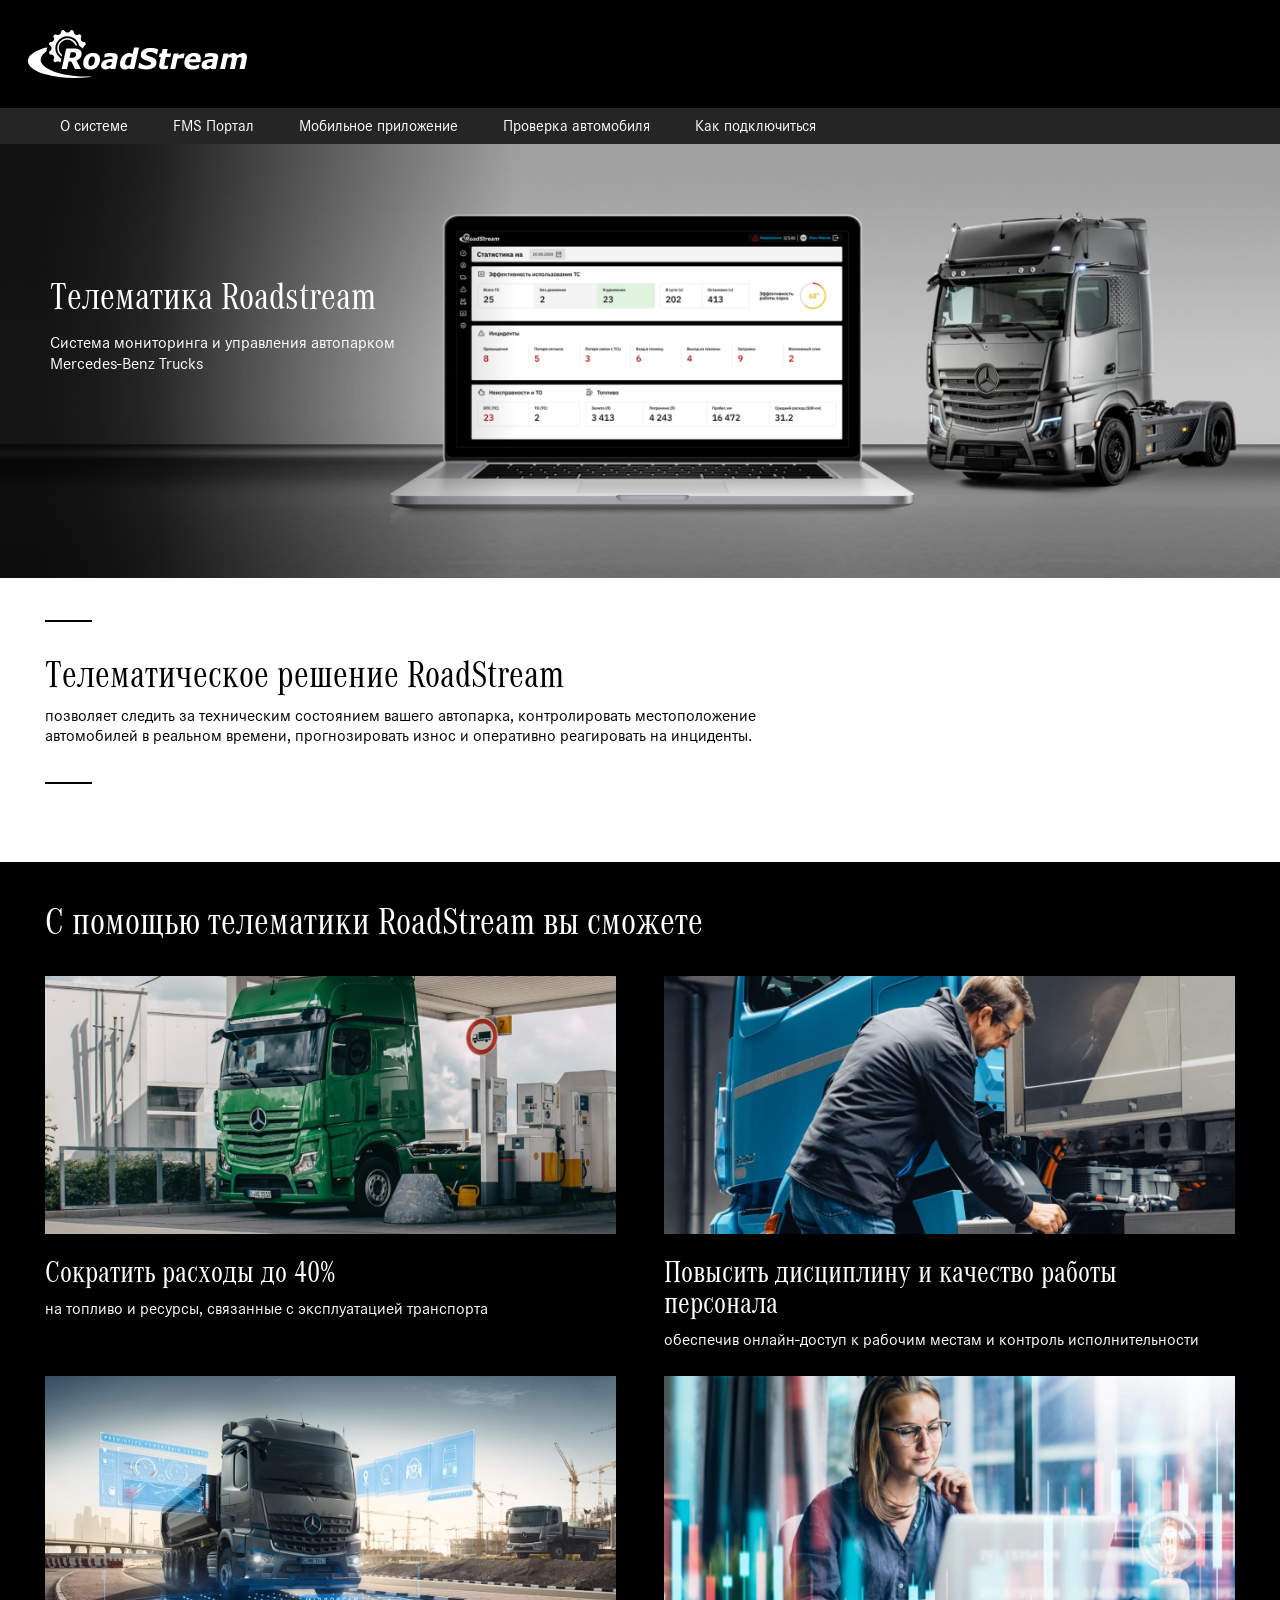
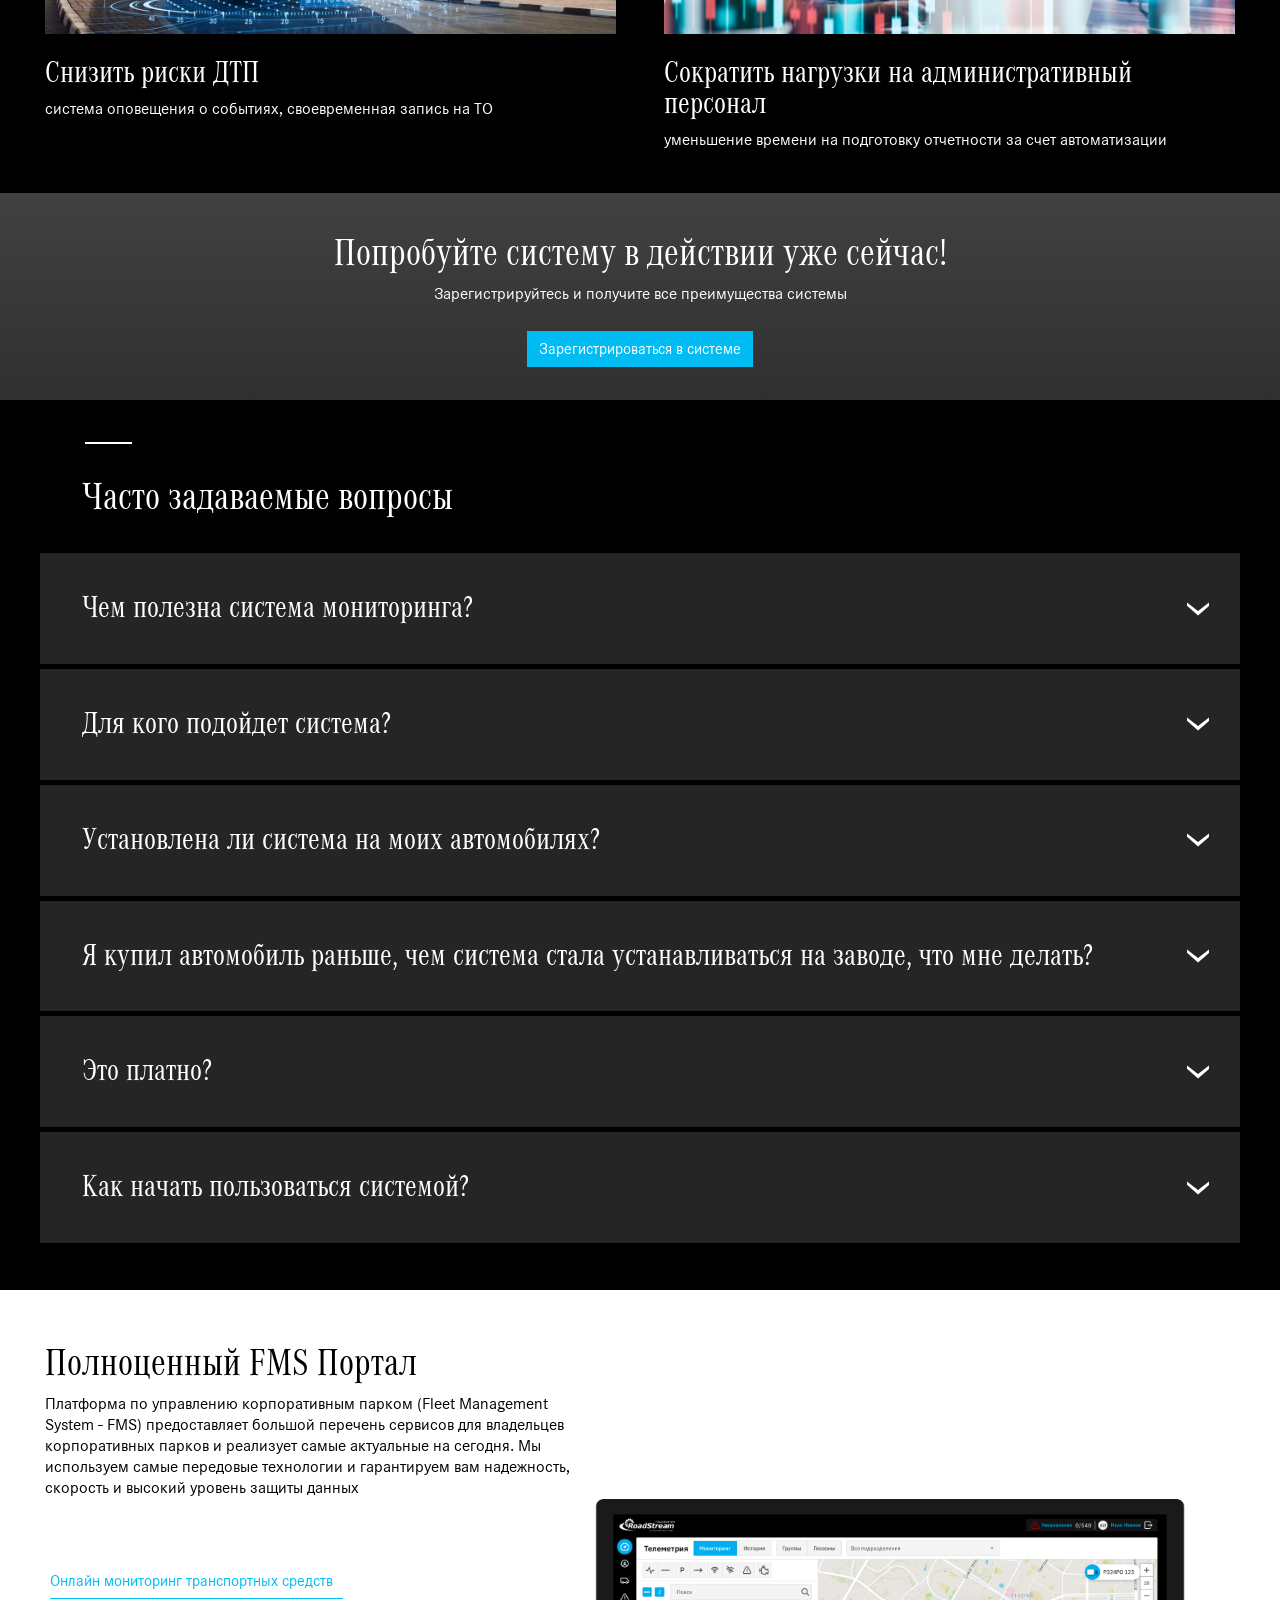
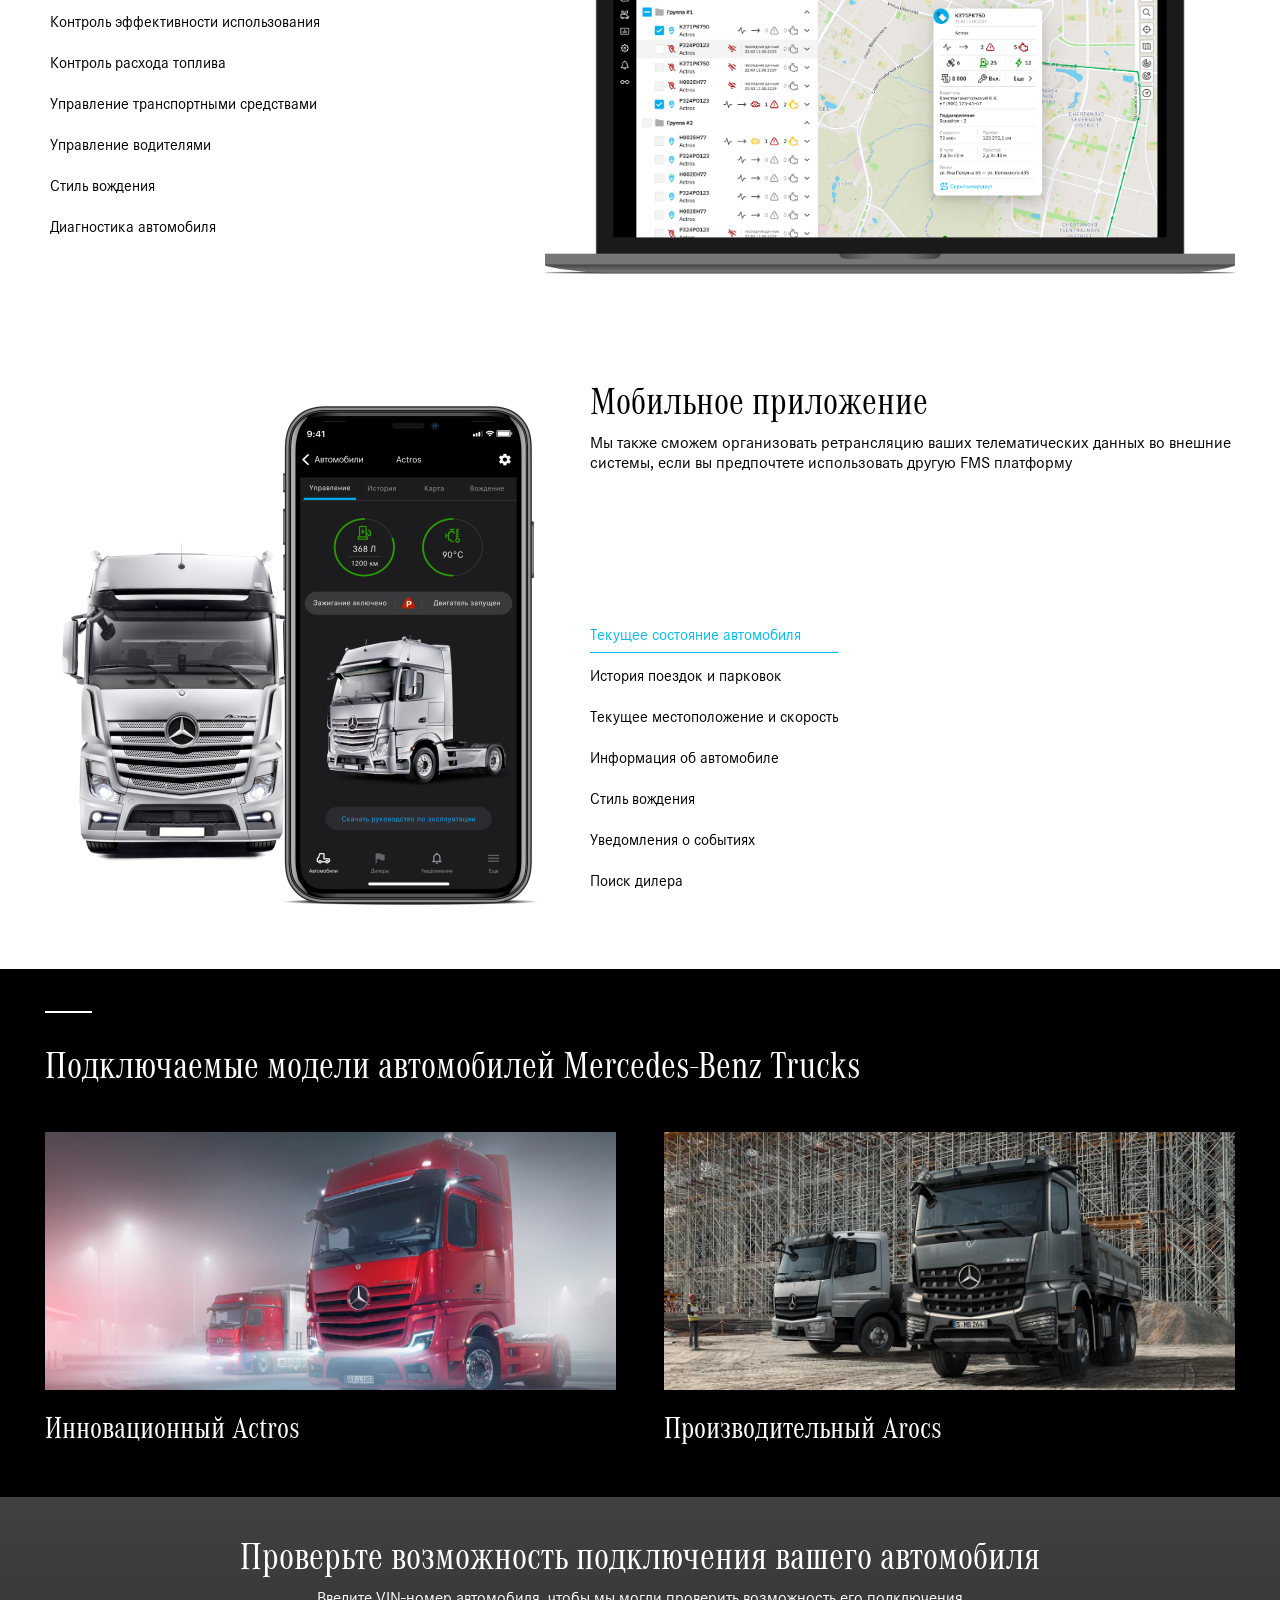
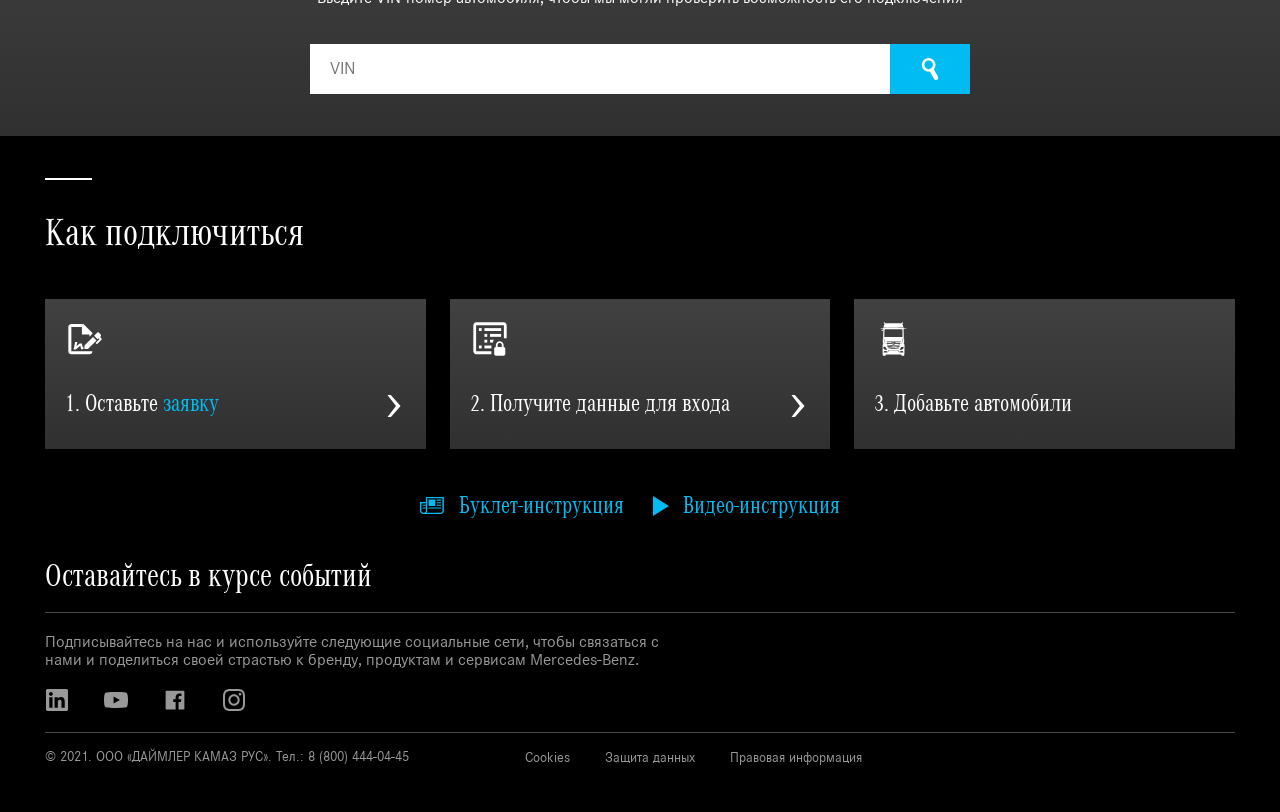
==== commit db5f5f08: "create: send-ok add img for portal,app" ====
--- a/index.html
+++ b/index.html
@@ -2,523 +2,543 @@
 <html lang="ru">
 
 <head>
-	<title>Главная</title>
-	<meta charset="UTF-8">
-	<meta name="format-detection" content="telephone=no">
-	<link rel="stylesheet" href="css/style.min.css?_v=20211228111100">
-	<link rel="shortcut icon" href="favicon.ico">
-	<!-- <meta name="robots" content="noindex, nofollow"> -->
-	<meta name="viewport" content="width=device-width, initial-scale=1.0">
+    <title>Главная</title>
+    <meta charset="UTF-8">
+    <meta name="format-detection" content="telephone=no">
+    <link rel="stylesheet" href="css/style.min.css?_v=20211228111100">
+    <link rel="shortcut icon" href="favicon.ico">
+    <!-- <meta name="robots" content="noindex, nofollow"> -->
+    <meta name="viewport" content="width=device-width, initial-scale=1.0">
 </head>
 
 <body>
-	<div class="wrapper">
-		<header class="header">
-			<div class="header__topbar topbar">
-				<div class="topbar__container">
-					<a href="#" class="topbar__link">
-						<img src="img/logo.svg?_v=1640679060359" alt="Logo" class="topbar__logo" />
-					</a>
-				</div>
-			</div>
-			<nav class="header__menu menu">
-				<div class="header__container">
-					<ul class="menu__list">
-						<li class="menu__item"><a data-goto="about" href="#">О системе</a></li>
-						<li class="menu__item"><a data-goto="portal" href="#">FMS Портал</a></li>
-						<li class="menu__item"><a data-goto="application" href="#">Мобильное приложение</a></li>
-						<li class="menu__item"><a data-goto="connect" href="#">Проверка автомобиля</a></li>
-						<li class="menu__item"><a data-goto="request" href="#">Как подключиться</a></li>
-					</ul>
-			</nav>
-		</header>
-
-		<main class="page">
-			<div class="main-banner">
-				<div class="main-banner__container">
-					<div class="main-banner__content">
-						<div class="main-banner__wrapper">
-							<h1 class="main-banner__title">Телематика Roadstream</h1>
-							<p class="main-banner__subtitle">
-								Система мониторинга и управления автопарком Mercedes-Benz
-								Trucks
-							</p>
-						</div>
-					</div>
-					<div class="main-banner__wrapper main-banner__wrapper_mobile">
-						<h1 class="main-banner__title">Телематика Roadstream</h1>
-						<p class="main-banner__subtitle">
-							Система мониторинга и управления автопарком Mercedes-Benz Trucks
-						</p>
-					</div>
-
-				</div>
-			</div>
-			<div class="menu-mobile">
-				<nav class="menu-mobile__menu menu">
-					<div class="menu-mobile__container">
-						<ul class="menu__list">
-							<li class="menu__item"><a data-goto="about" href="#">О системе</a></li>
-							<li class="menu__item"><a data-goto="portal" href="#">FMS Портал</a></li>
-							<li class="menu__item"><a data-goto="application" href="#">Мобильное приложение</a></li>
-							<li class="menu__item"><a data-goto="connect" href="#">Проверка автомобиля</a></li>
-							<li class="menu__item"><a data-goto="request" href="#">Как подключиться</a></li>
-						</ul>
-				</nav>
-			</div>
-			<div class="menu-spoller">
-
-				<div data-spollers class="menu-spollers">
-					<div class="menu-spoller__item">
-						<button type="menu-button" data-spoller class="menu-spollers__title">Обзор возможностей</button>
-						<div class="menu-spollers__body">
-							<ul class="menu-spollers__list">
-								<li class="menu-spollers__item"><a data-goto="about" href="#">О системе</a></li>
-								<li class="menu-spollers__item"><a data-goto="portal" href="#">FMS Портал</a></li>
-								<li class="menu-spollers__item"><a data-goto="application" href="#">Мобильное приложение</a></li>
-								<li class="menu-spollers__item"><a data-goto="connect" href="#">Проверка автомобиля</a></li>
-								<li class="menu-spollers__item"><a data-goto="request" href="#">Как подключиться</a></li>
-							</ul>
-						</div>
-					</div>
-				</div>
-
-			</div>
-			<div id="about" class="about">
-				<div class="about__container">
-					<span class="about__line"></span>
-					<h2 class="about__title">Телематическое решение RoadStream</h2>
-					<p class="about__text">
-						позволяет следить за техническим состоянием вашего автопарка,
-						контролировать местоположение автомобилей в реальном времени,
-						прогнозировать износ и оперативно реагировать на инциденты.
-					</p>
-					<span class="about__line"></span>
-				</div>
-			</div>
-			<div class="advantages">
-				<div class="advantages__container">
-					<h2 class="advantages__title">
-						С помощью телематики RoadStream вы сможете
-					</h2>
-					<div class="advantages__wrapper">
-						<div class="advantages__card card">
-							<div class="card__image">
-								<img src="img/advantages/advantages-image-1.jpg?_v=1640679060359" alt="Photo" />
-							</div>
-							<h3 class="card__title">Сократить расходы до 40%</h3>
-							<div class="card__text">
-								на топливо и ресурсы, связанные с эксплуатацией транспорта
-							</div>
-						</div>
-						<div class="advantages__card card">
-							<div class="card__image">
-								<img src="img/advantages/advantages-image-2.jpg?_v=1640679060359" alt="Photo" />
-							</div>
-							<h3 class="card__title">
-								Повысить дисциплину и качество работы персонала
-							</h3>
-							<div class="card__text">
-								обеспечив онлайн-доступ к рабочим местам и контроль
-								исполнительности
-							</div>
-						</div>
-						<div class="advantages__card card">
-							<div class="card__image">
-								<img src="img/advantages/advantages-image-3.jpg?_v=1640679060359" alt="Photo" />
-							</div>
-							<h3 class="card__title">Снизить риски ДТП</h3>
-							<div class="card__text">
-								система оповещения о событиях, своевременная запись на ТО
-							</div>
-						</div>
-						<div class="advantages__card card">
-							<div class="card__image">
-								<img src="img/advantages/advantages-image-4.jpg?_v=1640679060359" alt="Photo" />
-							</div>
-							<h3 class="card__title">
-								Сократить нагрузки на административный персонал
-							</h3>
-							<div class="card__text">
-								уменьшение времени на подготовку отчетности за счет
-								автоматизации
-							</div>
-						</div>
-					</div>
-				</div>
-			</div>
-			<div class="registration">
-				<div class="registration__container">
-					<h2 class="registration__title">
-						Попробуйте систему в действии уже сейчас!
-					</h2>
-					<div class="registration__text">
-						Зарегистрируйтесь и получите все преимущества системы
-					</div>
-					<a target="_blank" href="https://fms.roadstream.ru/register_org " class="registration__link">Зарегистрироваться в системе</a>
-				</div>
-			</div>
-			<div class="questions">
-				<div class="questions__container">
-					<span class="questions__line"></span>
-					<h2 class="questions__title">Часто задаваемые вопросы</h2>
-					<div data-spollers class="questions-spollers">
-						<div class="questions-spollers__item">
-							<button type="questions-spollers__button" data-spoller class="questions-spollers__title">
-								Чем полезна система мониторинга?
-							</button>
-							<div class="questions-spollers__body">
-								Система мониторинга позволяет владельцем автопарков
-								контролировать свой автопарк, сокращать расходы на его
-								содержание, уменьшать количество «левых» рейсов и получать
-								полную отчетность об эффективности использования своего
-								автопарка
-							</div>
-						</div>
-						<div class="questions-spollers__item">
-							<button type="questions-spollers__button" data-spoller class="questions-spollers__title">
-								Для кого подойдет система?
-							</button>
-							<div class="questions-spollers__body">
-								Владельцем автопарков с любым количеством автомобилей, которые
-								хотят оптимизировать процессы работы
-							</div>
-						</div>
-						<div class="questions-spollers__item">
-							<button type="questions-spollers__button" data-spoller class="questions-spollers__title">
-								Установлена ли система на моих автомобилях?
-							</button>
-							<div class="questions-spollers__body">
-								Система устанавливается с завода на всех автомобилях,
-								выпущенных с февраля 2022 года. Чтобы проверить подключён ли
-								ваш автомобиль, пройдите по
-								<a href="#" class="questions-spollers__link">ссылке</a>
-							</div>
-						</div>
-						<div class="questions-spollers__item">
-							<button type="questions-spollers__button" data-spoller class="questions-spollers__title">
-								Я купил автомобиль раньше, чем система стала устанавливаться
-								на заводе, что мне делать?
-							</button>
-							<div class="questions-spollers__body">
-								Мы можем дооборудовать ваше транспортное средство нашим
-								устройством, и вы сможете пользоваться всеми возможностями
-								системы! Для этого заполните
-								<a href="#" class="questions-spollers__link">заявку</a> и наши
-								коллеги с вами свяжутся
-							</div>
-						</div>
-						<div class="questions-spollers__item">
-							<button type="questions-spollers__button" data-spoller class="questions-spollers__title">
-								Это платно?
-							</button>
-							<div class="questions-spollers__body">
-								С момента покупки автомобиля — 1 год бесплатно. После
-								окончания бесплатного периода сервис становится платным
-							</div>
-						</div>
-						<div class="questions-spollers__item">
-							<button type="questions-spollers__button" data-spoller class="questions-spollers__title">
-								Как начать пользоваться системой?
-							</button>
-							<div class="questions-spollers__body">
-								Оставьте свою заявку по данной ссылке. После рассмотрения
-								заявки, вы получите данные для входа в систему на электронную
-								почту
-							</div>
-						</div>
-					</div>
-				</div>
-			</div>
-			<div id="portal" class="portal">
-				<div class="portal__container">
-					<h2 class="portal__title">Полноценный FMS Портал</h2>
-					<p class="portal__info">
-						Платформа по управлению корпоративным парком (Fleet Management
-						System - FMS) предоставляет большой перечень сервисов для
-						владельцев корпоративных парков и реализует самые актуальные на
-						сегодня. Мы используем самые передовые технологии и гарантируем
-						вам надежность, скорость и высокий уровень защиты данных
-					</p>
-					<div class="portal-tabs">
-						<nav class="portal-tabs__navigation">
-							<button type="submit" class="portal-tabs__title ">
-								Онлайн мониторинг транспортных средств
-							</button>
-							<button type="submit" class="portal-tabs__title">
-								Контроль эффективности использования
-							</button>
-							<button type="submit" class="portal-tabs__title">
-								Контроль расхода топлива
-							</button>
-							<button type="submit" class="portal-tabs__title">
-								Управление транспортными средствами
-							</button>
-							<button type="submit" class="portal-tabs__title">
-								Управление водителями
-							</button>
-							<button type="submit" class="portal-tabs__title">
-								Эффективное планирование
-							</button>
-							<button type="submit" class="portal-tabs__title">
-								Формирования заявок (доставка, работы и аренда) и контроль за
-								их исполнением
-							</button>
-							<button type="submit" class="portal-tabs__title">Отчеты</button>
-							<button type="submit" class="portal-tabs__title">
-								Диагностика автомобиля
-							</button>
-						</nav>
-						<div data-tabs-body class="portal-tabs__content">
-							<div class="portal-tabs__body">
-								<img src="img/portal/portal-image-1.png?_v=1640679060359" alt="Portal Image" />
-							</div>
-							<div class="portal-tabs__body">
-								<img src="img/portal/portal-image-2.png?_v=1640679060359" alt="Portal Image" />
-							</div>
-							<div class="portal-tabs__body">
-								<img src="img/portal/portal-image-1.png?_v=1640679060359" alt="Portal Image" />
-							</div>
-							<div class="portal-tabs__body">
-								<img src="img/portal/portal-image-1.png?_v=1640679060359" alt="Portal Image" />
-							</div>
-							<div class="portal-tabs__body">
-								<img src="img/portal/portal-image-1.png?_v=1640679060359" alt="Portal Image" />
-							</div>
-							<div class="portal-tabs__body">
-								<img src="img/portal/portal-image-1.png?_v=1640679060359" alt="Portal Image" />
-							</div>
-							<div class="portal-tabs__body">
-								<img src="img/portal/portal-image-1.png?_v=1640679060359" alt="Portal Image" />
-							</div>
-							<div class="portal-tabs__body">
-								<img src="img/portal/portal-image-1.png?_v=1640679060359" alt="Portal Image" />
-							</div>
-							<div class="portal-tabs__body">
-								<img src="img/portal/portal-image-1.png?_v=1640679060359" alt="Portal Image" />
-							</div>
-						</div>
-					</div>
-				</div>
-			</div>
-			<div id="application" class="application">
-				<div class="application__container">
-					<div class="application__wrapper">
-						<h2 class="application__title">Мобильное приложение</h2>
-						<p class="application__info">
-							Мы также сможем организовать ретрансляцию ваших телематических
-							данных во внешние системы, если вы предпочтете использовать
-							другую FMS платформу
-						</p>
-					</div>
-					<div data-tabs data-tabs-animate class="application__tabs application-tabs">
-						<div data-tabs-body class="application-tabs__content">
-							<div class="application-tabs__body">
-								<img class="application-tabs__image" src="img/application/application-image-1.png?_v=1640679060359" alt="application Image" />
-								<img class="application-tabs__image-mobile" src="img/application/application-image-mobile-1.png?_v=1640679060359" alt="application Image" />
-							</div>
-							<div class="application-tabs__body">
-								<img class="application-tabs__image" src="img/application/application-image-2.png?_v=1640679060359" alt="application Image" />
-								<img class="application-tabs__image-mobile" src="img/application/application-image-mobile-2.png?_v=1640679060359" alt="application Image" />
-							</div>
-							<div class="application-tabs__body">
-								<img class="application-tabs__image" src="img/application/application-image-1.png?_v=1640679060359" alt="application Image" />
-								<img class="application-tabs__image-mobile" src="img/application/application-image-mobile-1.png?_v=1640679060359" alt="application Image" />
-							</div>
-							<div class="application-tabs__body">
-								<img class="application-tabs__image" src="img/application/application-image-1.png?_v=1640679060359" alt="application Image" />
-								<img class="application-tabs__image-mobile" src="img/application/application-image-mobile-1.png?_v=1640679060359" alt="application Image" />
-							</div>
-							<div class="application-tabs__body">
-								<img class="application-tabs__image" src="img/application/application-image-1.png?_v=1640679060359" alt="application Image" />
-								<img class="application-tabs__image-mobile" src="img/application/application-image-mobile-1.png?_v=1640679060359" alt="application Image" />
-							</div>
-							<div class="application-tabs__body">
-								<img class="application-tabs__image" src="img/application/application-image-1.png?_v=1640679060359" alt="application Image" />
-								<img class="application-tabs__image-mobile" src="img/application/application-image-mobile-1.png?_v=1640679060359" alt="application Image" />
-							</div>
-							<div class="application-tabs__body">
-								<img class="application-tabs__image" src="img/application/application-image-1.png?_v=1640679060359" alt="application Image" />
-								<img class="application-tabs__image-mobile" src="img/application/application-image-mobile-1.png?_v=1640679060359" alt="application Image" />
-							</div>
-							<div class="application-tabs__body">
-								<img class="application-tabs__image" src="img/application/application-image-1.png?_v=1640679060359" alt="application Image" />
-								<img class="application-tabs__image-mobile" src="img/application/application-image-mobile-1.png?_v=1640679060359" alt="application Image" />
-							</div>
-							<div class="application-tabs__body">
-								<img class="application-tabs__image" src="img/application/application-image-1.png?_v=1640679060359" alt="application Image" />
-								<img class="application-tabs__image-mobile" src="img/application/application-image-mobile-1.png?_v=1640679060359" alt="application Image" />
-							</div>
-						</div>
-						<nav data-tabs-titles class="application-tabs__navigation">
-							<button type="submit" class="application-tabs__title _tab-active">
-								Текущее состояние автомобиля
-							</button>
-							<button type="submit" class="application-tabs__title">
-								История поездок и парковок
-							</button>
-							<button type="submit" class="application-tabs__title">
-								Текущее местоположение и скорость
-							</button>
-							<button type="submit" class="application-tabs__title">
-								Диагностика неисправностей
-							</button>
-							<button type="submit" class="application-tabs__title">
-								Информация об автомобиле
-							</button>
-							<button type="submit" class="application-tabs__title">
-								Стиль вождения
-							</button>
-							<button type="submit" class="application-tabs__title">
-								Уведомления о событиях
-							</button>
-							<button type="submit" class="application-tabs__title">
-								Страхование
-							</button>
-							<button type="submit" class="application-tabs__title">
-								Поиск дилера
-							</button>
-						</nav>
-					</div>
-				</div>
-			</div>
-			<div class="model">
-				<div class="model__container">
-					<span class="model__line"></span>
-					<h2 class="model__title">
-						Подключаемые модели автомобилей Mercedes-Benz Trucks
-					</h2>
-					<div class="model__wrapper">
-						<div class="model__card card">
-							<div class="card__image">
-								<img src="img/model/model-image-1.jpg?_v=1640679060359" alt="Photo Model" />
-							</div>
-							<h3 class="card__title">Инновационный Actros</h3>
-						</div>
-						<div class="model__card card">
-							<div class="card__image">
-								<img src="img/model/model-image-2.jpg?_v=1640679060359" alt="Photo Model" />
-							</div>
-							<h3 class="card__title">Производительный Arocs</h3>
-						</div>
-					</div>
-				</div>
-			</div>
-			<div id="connect" class="connect">
-				<div class="connect__container">
-					<h2 class="connect__title">
-						Проверьте возможность подключения вашего автомобиля
-					</h2>
-					<div class="connect__info">
-						Введите VIN-номер автомобиля, чтобы мы могли проверить возможность
-						его подключения
-					</div>
-					<form action="#" class="connect__form">
-						<input type="text" placeholder="VIN" class="connect__input" />
-						<button class="connect__button"></button>
-					</form>
-					<div class="connect__contact error">
-						<p class="error__info">
-							К сожалению, ваше ТС не подключено к системе на заводе, но на него
-							можно установить наше оборудование. Оставьте заявку на подключение и
-							наши менеджеры свяжутся с вами
-						</p>
-						<form action="#" class=" error-form">
-							<input class="error-form__name" type="text" placeholder="Имя" />
-							<input class="error-form__number" type="tel" placeholder="Контактный телефон" />
-							<input class="error-form__email" type="email" placeholder="Контактный E-mail" />
-							<button class="error-form__button">
-								Отправить заявку на установку оборудования
-							</button>
-						</form>
-					</div>
-					<div class="correct">
-						<div class="correct__info">Ваше ТС подключено к нашей системе! Зарегистрируйтесь и получите все преимущества!</div>
-						<button class="correct__button">Зарегистрироваться в системе</button>
-					</div>
-				</div>
-			</div>
-			<div id="request" class="request">
-				<div class="request__container">
-					<span class="request__line"></span>
-					<h2 class="request__title">Как подключиться</h2>
-					<div class="request__wrapper">
-						<div class="request__card">
-							<div class="request__image">
-								<img src="img/icons/Sign.svg?_v=1640679060359" alt="icon" />
-							</div>
-							<div class="request__info">
-								<div class="request__text">
-									1. Оставьте
-									<a target="_blank" href="https://fms.roadstream.ru/register_org">заявку</a>
-								</div>
-								<div class="request__icon">
-									<img src="img/icons/chevron.svg?_v=1640679060359" alt="icon" />
-								</div>
-							</div>
-						</div>
-						<div class="request__card">
-							<div class="request__image">
-								<img src="img/icons/Data.svg?_v=1640679060359" alt="icon" />
-							</div>
-							<div class="request__info">
-								<div class="request__text">2. Получите данные для входа</div>
-								<div class="request__icon">
-									<img src="img/icons/chevron.svg?_v=1640679060359" alt="icon" />
-								</div>
-							</div>
-						</div>
-						<div class="request__card">
-							<div class="request__image">
-								<img src="img/icons/Truck.svg?_v=1640679060359" alt="icon" />
-							</div>
-							<div class="request__info">
-								<div class="request__text">3. Добавьте автомобили</div>
-							</div>
-						</div>
-					</div>
-					<div class="request__links">
-						<a href="#" class="request__link">
-							<img src="img/icons/Print.svg?_v=1640679060359" alt="Icons" />
-							Буклет-инструкция</a>
-						<a href="#" class="request__link"><img src="img/icons/Play.svg?_v=1640679060359" alt="Icons" />Видео-инструкция</a>
-					</div>
-				</div>
-			</div>
-		</main>
-		<footer class="footer">
-			<div class="footer__container">
-				<h2 class="footer__title">Оставайтесь в курсе событий</h2>
-				<div class="footer__info">
-					Подписывайтесь на нас и используйте следующие социальные сети, чтобы
-					связаться с нами и поделиться своей страстью к бренду, продуктам и
-					сервисам Mercedes-Benz.
-				</div>
-				<div class="footer__social">
-					<a href="#" class="footer__link"><img src="img/icons/in.svg?_v=1640679060359" alt="Icon" /></a>
-					<a href="#" class="footer__link"><img src="img/icons/youtube.svg?_v=1640679060359" alt="Icon Youtube" /></a>
-					<a href="#" class="footer__link">
-						<img src="img/icons/facebook.svg?_v=1640679060359" alt="Icon Facebook" />
-					</a>
-					<a href="#" class="footer__link">
-						<img src="img/icons/instagram.svg?_v=1640679060359" alt="Icon Instagram" />
-					</a>
-				</div>
-				<div class="footer__wrapper">
-					<div class="footer__about">
-						© 2021. ООО «ДАЙМЛЕР КАМАЗ РУС». Тел.: 8 (800) 444-04-45
-					</div>
-					<div class="footer__other">
-						<a href="#" class="footer__other-link">Cookies</a>
-						<a href="#" class="footer__other-link">Защита данных</a>
-						<a href="#" class="footer__other-link">Правовая информация</a>
-					</div>
-				</div>
-			</div>
-		</footer>
-
-	</div>
-	<script src="js/app.min.js?_v=20211228111100"></script>
+<div class="wrapper">
+    <header class="header">
+        <div class="header__topbar topbar">
+            <div class="topbar__container">
+                <a href="#" class="topbar__link">
+                    <img src="img/logo.svg?_v=1640679060359" alt="Logo" class="topbar__logo"/>
+                </a>
+            </div>
+        </div>
+        <nav class="header__menu menu">
+            <div class="header__container">
+                <ul class="menu__list">
+                    <li class="menu__item"><a data-goto="about" href="#">О системе</a></li>
+                    <li class="menu__item"><a data-goto="portal" href="#">FMS Портал</a></li>
+                    <li class="menu__item"><a data-goto="application" href="#">Мобильное приложение</a></li>
+                    <li class="menu__item"><a data-goto="connect" href="#">Проверка автомобиля</a></li>
+                    <li class="menu__item"><a data-goto="request" href="#">Как подключиться</a></li>
+                </ul>
+        </nav>
+    </header>
+
+    <main class="page">
+        <div class="main-banner">
+            <div class="main-banner__container">
+                <div class="main-banner__content">
+                    <div class="main-banner__wrapper">
+                        <h1 class="main-banner__title">Телематика Roadstream</h1>
+                        <p class="main-banner__subtitle">
+                            Система мониторинга и управления автопарком Mercedes-Benz
+                            Trucks
+                        </p>
+                    </div>
+                </div>
+                <div class="main-banner__wrapper main-banner__wrapper_mobile">
+                    <h1 class="main-banner__title">Телематика Roadstream</h1>
+                    <p class="main-banner__subtitle">
+                        Система мониторинга и управления автопарком Mercedes-Benz Trucks
+                    </p>
+                </div>
+
+            </div>
+        </div>
+        <div class="menu-mobile">
+            <nav class="menu-mobile__menu menu">
+                <div class="menu-mobile__container">
+                    <ul class="menu__list">
+                        <li class="menu__item"><a data-goto="about" href="#">О системе</a></li>
+                        <li class="menu__item"><a data-goto="portal" href="#">FMS Портал</a></li>
+                        <li class="menu__item"><a data-goto="application" href="#">Мобильное приложение</a></li>
+                        <li class="menu__item"><a data-goto="connect" href="#">Проверка автомобиля</a></li>
+                        <li class="menu__item"><a data-goto="request" href="#">Как подключиться</a></li>
+                    </ul>
+            </nav>
+        </div>
+        <div class="menu-spoller">
+
+            <div data-spollers class="menu-spollers">
+                <div class="menu-spoller__item">
+                    <button type="menu-button" data-spoller class="menu-spollers__title">Обзор возможностей</button>
+                    <div class="menu-spollers__body">
+                        <ul class="menu-spollers__list">
+                            <li class="menu-spollers__item"><a data-goto="about" href="#">О системе</a></li>
+                            <li class="menu-spollers__item"><a data-goto="portal" href="#">FMS Портал</a></li>
+                            <li class="menu-spollers__item"><a data-goto="application" href="#">Мобильное приложение</a>
+                            </li>
+                            <li class="menu-spollers__item"><a data-goto="connect" href="#">Проверка автомобиля</a></li>
+                            <li class="menu-spollers__item"><a data-goto="request" href="#">Как подключиться</a></li>
+                        </ul>
+                    </div>
+                </div>
+            </div>
+
+        </div>
+        <div id="about" class="about">
+            <div class="about__container">
+                <span class="about__line"></span>
+                <h2 class="about__title">Телематическое решение RoadStream</h2>
+                <p class="about__text">
+                    позволяет следить за техническим состоянием вашего автопарка,
+                    контролировать местоположение автомобилей в реальном времени,
+                    прогнозировать износ и оперативно реагировать на инциденты.
+                </p>
+                <span class="about__line"></span>
+            </div>
+        </div>
+        <div class="advantages">
+            <div class="advantages__container">
+                <h2 class="advantages__title">
+                    С помощью телематики RoadStream вы сможете
+                </h2>
+                <div class="advantages__wrapper">
+                    <div class="advantages__card card">
+                        <div class="card__image">
+                            <img src="img/advantages/advantages-image-1.jpg?_v=1640679060359" alt="Photo"/>
+                        </div>
+                        <h3 class="card__title">Сократить расходы до 40%</h3>
+                        <div class="card__text">
+                            на топливо и ресурсы, связанные с эксплуатацией транспорта
+                        </div>
+                    </div>
+                    <div class="advantages__card card">
+                        <div class="card__image">
+                            <img src="img/advantages/advantages-image-2.jpg?_v=1640679060359" alt="Photo"/>
+                        </div>
+                        <h3 class="card__title">
+                            Повысить дисциплину и качество работы персонала
+                        </h3>
+                        <div class="card__text">
+                            обеспечив онлайн-доступ к рабочим местам и контроль
+                            исполнительности
+                        </div>
+                    </div>
+                    <div class="advantages__card card">
+                        <div class="card__image">
+                            <img src="img/advantages/advantages-image-3.jpg?_v=1640679060359" alt="Photo"/>
+                        </div>
+                        <h3 class="card__title">Снизить риски ДТП</h3>
+                        <div class="card__text">
+                            система оповещения о событиях, своевременная запись на ТО
+                        </div>
+                    </div>
+                    <div class="advantages__card card">
+                        <div class="card__image">
+                            <img src="img/advantages/advantages-image-4.jpg?_v=1640679060359" alt="Photo"/>
+                        </div>
+                        <h3 class="card__title">
+                            Сократить нагрузки на административный персонал
+                        </h3>
+                        <div class="card__text">
+                            уменьшение времени на подготовку отчетности за счет
+                            автоматизации
+                        </div>
+                    </div>
+                </div>
+            </div>
+        </div>
+        <div class="registration">
+            <div class="registration__container">
+                <h2 class="registration__title">
+                    Попробуйте систему в действии уже сейчас!
+                </h2>
+                <div class="registration__text">
+                    Зарегистрируйтесь и получите все преимущества системы
+                </div>
+                <a target="_blank" href="https://fms.roadstream.ru/register_org " class="registration__link">Зарегистрироваться
+                    в системе</a>
+            </div>
+        </div>
+        <div class="questions">
+            <div class="questions__container">
+                <span class="questions__line"></span>
+                <h2 class="questions__title">Часто задаваемые вопросы</h2>
+                <div data-spollers class="questions-spollers">
+                    <div class="questions-spollers__item">
+                        <button type="questions-spollers__button" data-spoller class="questions-spollers__title">
+                            Чем полезна система мониторинга?
+                        </button>
+                        <div class="questions-spollers__body">
+                            Система мониторинга позволяет владельцем автопарков
+                            контролировать свой автопарк, сокращать расходы на его
+                            содержание, уменьшать количество «левых» рейсов и получать
+                            полную отчетность об эффективности использования своего
+                            автопарка
+                        </div>
+                    </div>
+                    <div class="questions-spollers__item">
+                        <button type="questions-spollers__button" data-spoller class="questions-spollers__title">
+                            Для кого подойдет система?
+                        </button>
+                        <div class="questions-spollers__body">
+                            Владельцем автопарков с любым количеством автомобилей, которые
+                            хотят оптимизировать процессы работы
+                        </div>
+                    </div>
+                    <div class="questions-spollers__item">
+                        <button type="questions-spollers__button" data-spoller class="questions-spollers__title">
+                            Установлена ли система на моих автомобилях?
+                        </button>
+                        <div class="questions-spollers__body">
+                            Система устанавливается с завода на всех автомобилях,
+                            выпущенных с февраля 2022 года. Чтобы проверить подключён ли
+                            ваш автомобиль, пройдите по
+                            <a href="#" class="questions-spollers__link">ссылке</a>
+                        </div>
+                    </div>
+                    <div class="questions-spollers__item">
+                        <button type="questions-spollers__button" data-spoller class="questions-spollers__title">
+                            Я купил автомобиль раньше, чем система стала устанавливаться
+                            на заводе, что мне делать?
+                        </button>
+                        <div class="questions-spollers__body">
+                            Мы можем дооборудовать ваше транспортное средство нашим
+                            устройством, и вы сможете пользоваться всеми возможностями
+                            системы! Для этого заполните
+                            <a href="#" class="questions-spollers__link">заявку</a> и наши
+                            коллеги с вами свяжутся
+                        </div>
+                    </div>
+                    <div class="questions-spollers__item">
+                        <button type="questions-spollers__button" data-spoller class="questions-spollers__title">
+                            Это платно?
+                        </button>
+                        <div class="questions-spollers__body">
+                            С момента покупки автомобиля — 1 год бесплатно. После
+                            окончания бесплатного периода сервис становится платным
+                        </div>
+                    </div>
+                    <div class="questions-spollers__item">
+                        <button type="questions-spollers__button" data-spoller class="questions-spollers__title">
+                            Как начать пользоваться системой?
+                        </button>
+                        <div class="questions-spollers__body">
+                            Оставьте свою заявку по данной ссылке. После рассмотрения
+                            заявки, вы получите данные для входа в систему на электронную
+                            почту
+                        </div>
+                    </div>
+                </div>
+            </div>
+        </div>
+        <div id="portal" class="portal">
+            <div class="portal__container">
+                <h2 class="portal__title">Полноценный FMS Портал</h2>
+                <p class="portal__info">
+                    Платформа по управлению корпоративным парком (Fleet Management
+                    System - FMS) предоставляет большой перечень сервисов для
+                    владельцев корпоративных парков и реализует самые актуальные на
+                    сегодня. Мы используем самые передовые технологии и гарантируем
+                    вам надежность, скорость и высокий уровень защиты данных
+                </p>
+                <div class="portal-tabs">
+                    <nav class="portal-tabs__navigation">
+                        <button type="submit" class="portal-tabs__title ">
+                            Онлайн мониторинг транспортных средств
+                        </button>
+                        <button type="submit" class="portal-tabs__title">
+                            Контроль эффективности использования
+                        </button>
+                        <button type="submit" class="portal-tabs__title">
+                            Контроль расхода топлива
+                        </button>
+                        <button type="submit" class="portal-tabs__title">
+                            Управление транспортными средствами
+                        </button>
+                        <button type="submit" class="portal-tabs__title">
+                            Управление водителями
+                        </button>
+                        <button type="submit" class="portal-tabs__title">
+                            Стиль вождения
+                        </button>                        
+                        <button type="submit" class="portal-tabs__title">
+                            Диагностика автомобиля
+                        </button>
+                    </nav>
+                    <div data-tabs-body class="portal-tabs__content">
+                        <div class="portal-tabs__body">
+                            <img src="img/portal/portal-image-1.png?_v=1640679060359" alt="Portal Image"/>
+                        </div>
+                        <div class="portal-tabs__body">
+                            <img src="img/portal/portal-image-2.png?_v=1640679060359" alt="Portal Image"/>
+                        </div>
+                        <div class="portal-tabs__body">
+                            <img src="img/portal/portal-image-3.png?_v=1640679060359" alt="Portal Image"/>
+                        </div>
+                        <div class="portal-tabs__body">
+                            <img src="img/portal/portal-image-4.png?_v=1640679060359" alt="Portal Image"/>
+                        </div>
+                        <div class="portal-tabs__body">
+                            <img src="img/portal/portal-image-5.png?_v=1640679060359" alt="Portal Image"/>
+                        </div>
+                        <div class="portal-tabs__body">
+                            <img src="img/portal/portal-image-6.png?_v=1640679060359" alt="Portal Image"/>
+                        </div>
+                        <div class="portal-tabs__body">
+                            <img src="img/portal/portal-image-7.png?_v=1640679060359" alt="Portal Image"/>
+                        </div>
+                        
+                    </div>
+                </div>
+            </div>
+        </div>
+        <div id="application" class="application">
+            <div class="application__container">
+                <div class="application__wrapper">
+                    <h2 class="application__title">Мобильное приложение</h2>
+                    <p class="application__info">
+                        Мы также сможем организовать ретрансляцию ваших телематических
+                        данных во внешние системы, если вы предпочтете использовать
+                        другую FMS платформу
+                    </p>
+                </div>
+                <div data-tabs data-tabs-animate class="application__tabs application-tabs">
+                    <div data-tabs-body class="application-tabs__content">
+                        <div class="application-tabs__body">
+                            <img class="application-tabs__image"
+                                 src="img/application/application-image-1.png?_v=1640679060359"
+                                 alt="application Image"/>
+                            <img class="application-tabs__image-mobile"
+                                 src="img/application/application-image-mobile-1.png?_v=1640679060359"
+                                 alt="application Image"/>
+                        </div>
+                        <div class="application-tabs__body">
+                            <img class="application-tabs__image"
+                                 src="img/application/application-image-2.png?_v=1640679060359"
+                                 alt="application Image"/>
+                            <img class="application-tabs__image-mobile"
+                                 src="img/application/application-image-mobile-2.png?_v=1640679060359"
+                                 alt="application Image"/>
+                        </div>
+                        <div class="application-tabs__body">
+                            <img class="application-tabs__image"
+                                 src="img/application/application-image-3.png?_v=1640679060359"
+                                 alt="application Image"/>
+                            <img class="application-tabs__image-mobile"
+                                 src="img/application/application-image-mobile-3.png?_v=1640679060359"
+                                 alt="application Image"/>
+                        </div>
+                        <div class="application-tabs__body">
+                            <img class="application-tabs__image"
+                                 src="img/application/application-image-4.png?_v=1640679060359"
+                                 alt="application Image"/>
+                            <img class="application-tabs__image-mobile"
+                                 src="img/application/application-image-mobile-4.png?_v=1640679060359"
+                                 alt="application Image"/>
+                        </div>
+                        <div class="application-tabs__body">
+                            <img class="application-tabs__image"
+                                 src="img/application/application-image-5.png?_v=1640679060359"
+                                 alt="application Image"/>
+                            <img class="application-tabs__image-mobile"
+                                 src="img/application/application-image-mobile-5.png?_v=1640679060359"
+                                 alt="application Image"/>
+                        </div>
+                        <div class="application-tabs__body">
+                            <img class="application-tabs__image"
+                                 src="img/application/application-image-6.png?_v=1640679060359"
+                                 alt="application Image"/>
+                            <img class="application-tabs__image-mobile"
+                                 src="img/application/application-image-mobile-6.png?_v=1640679060359"
+                                 alt="application Image"/>
+                        </div>
+                        <div class="application-tabs__body">
+                            <img class="application-tabs__image"
+                                 src="img/application/application-image-7.png?_v=1640679060359"
+                                 alt="application Image"/>
+                            <img class="application-tabs__image-mobile"
+                                 src="img/application/application-image-mobile-7.png?_v=1640679060359"
+                                 alt="application Image"/>
+                        </div> 
+                    </div>
+                    <nav data-tabs-titles class="application-tabs__navigation">
+                        <button type="submit" class="application-tabs__title _tab-active">
+                            Текущее состояние автомобиля
+                        </button>
+                        <button type="submit" class="application-tabs__title">
+                            История поездок и парковок
+                        </button>
+                        <button type="submit" class="application-tabs__title">
+                            Текущее местоположение и скорость
+                        </button>                        
+                        <button type="submit" class="application-tabs__title">
+                            Информация об автомобиле
+                        </button>
+                        <button type="submit" class="application-tabs__title">
+                            Стиль вождения
+                        </button>
+                        <button type="submit" class="application-tabs__title">
+                            Уведомления о событиях
+                        </button>                        
+                        <button type="submit" class="application-tabs__title">
+                            Поиск дилера
+                        </button>
+                    </nav>
+                </div>
+            </div>
+        </div>
+        <div class="model">
+            <div class="model__container">
+                <span class="model__line"></span>
+                <h2 class="model__title">
+                    Подключаемые модели автомобилей Mercedes-Benz Trucks
+                </h2>
+                <div class="model__wrapper">
+                    <div class="model__card card">
+                        <div class="card__image">
+                            <img src="img/model/model-image-1.jpg?_v=1640679060359" alt="Photo Model"/>
+                        </div>
+                        <h3 class="card__title">Инновационный Actros</h3>
+                    </div>
+                    <div class="model__card card">
+                        <div class="card__image">
+                            <img src="img/model/model-image-2.jpg?_v=1640679060359" alt="Photo Model"/>
+                        </div>
+                        <h3 class="card__title">Производительный Arocs</h3>
+                    </div>
+                </div>
+            </div>
+        </div>
+        <div id="connect" class="connect">
+            <div class="connect__container">
+                <h2 class="connect__title">
+                    Проверьте возможность подключения вашего автомобиля
+                </h2>
+                <div class="connect__info">
+                    Введите VIN-номер автомобиля, чтобы мы могли проверить возможность
+                    его подключения
+                </div>
+                <form action="#" class="connect__form">
+                    <input type="text" placeholder="VIN" name="vin" class="connect__input" required/>
+                    <button class="connect__button" type="button"></button>
+                </form>
+                <div class="connect__contact error">
+                    <p class="error__info">
+                        К сожалению, ваше ТС не подключено к системе на заводе, но на него
+                        можно установить наше оборудование. Оставьте заявку на подключение и
+                        наши менеджеры свяжутся с вами
+                    </p>
+                    <form action="#" class=" error-form">
+                        <input class="error-form__name" name="name" type="text" placeholder="Имя" required/>
+                        <input class="error-form__number" type="tel" name="phone" placeholder="Контактный телефон"
+                               required/>
+                        <input class="error-form__email" type="email" name="email" placeholder="Контактный E-mail"
+                               required/>
+                        <button class="error-form__button" type="button">
+                            Отправить заявку на установку оборудования
+                        </button>
+                    </form>
+                </div>
+                <div class="correct">
+                    <div class="correct__info">Ваше ТС подключено к нашей системе! Зарегистрируйтесь и получите все
+                        преимущества!
+                    </div>
+                    <a class="correct__button" href="https://fms.roadstream.ru/register_org">Зарегистрироваться в
+                        системе</a>
+                </div>
+                <div class="send-ok">
+                    <div class="send-ok__image">
+                        <img src="img/icons/ok.svg" alt="Icon" class="send-ok__img">
+                    </div>
+                    <div class="send-ok__info">Заявка успешно отправлена!
+                    </div>
+                    <a class="send-ok__button" href="#">Проверить другой автомобиль</a>
+                </div>
+            </div>
+        </div>
+        <div id="request" class="request">
+            <div class="request__container">
+                <span class="request__line"></span>
+                <h2 class="request__title">Как подключиться</h2>
+                <div class="request__wrapper">
+                    <div class="request__card">
+                        <div class="request__image">
+                            <img src="img/icons/Sign.svg?_v=1640679060359" alt="icon"/>
+                        </div>
+                        <div class="request__info">
+                            <div class="request__text">
+                                1. Оставьте
+                                <a target="_blank" href="https://fms.roadstream.ru/register_org">заявку</a>
+                            </div>
+                            <div class="request__icon">
+                                <img src="img/icons/chevron.svg?_v=1640679060359" alt="icon"/>
+                            </div>
+                        </div>
+                    </div>
+                    <div class="request__card">
+                        <div class="request__image">
+                            <img src="img/icons/Data.svg?_v=1640679060359" alt="icon"/>
+                        </div>
+                        <div class="request__info">
+                            <div class="request__text">2. Получите данные для входа</div>
+                            <div class="request__icon">
+                                <img src="img/icons/chevron.svg?_v=1640679060359" alt="icon"/>
+                            </div>
+                        </div>
+                    </div>
+                    <div class="request__card">
+                        <div class="request__image">
+                            <img src="img/icons/Truck.svg?_v=1640679060359" alt="icon"/>
+                        </div>
+                        <div class="request__info">
+                            <div class="request__text">3. Добавьте автомобили</div>
+                        </div>
+                    </div>
+                </div>
+                <div class="request__links">
+                    <a href="#" class="request__link">
+                        <img src="img/icons/Print.svg?_v=1640679060359" alt="Icons"/>
+                        Буклет-инструкция</a>
+                    <a href="#" class="request__link"><img src="img/icons/Play.svg?_v=1640679060359" alt="Icons"/>Видео-инструкция</a>
+                </div>
+            </div>
+        </div>
+    </main>
+    <footer class="footer">
+        <div class="footer__container">
+            <h2 class="footer__title">Оставайтесь в курсе событий</h2>
+            <div class="footer__info">
+                Подписывайтесь на нас и используйте следующие социальные сети, чтобы
+                связаться с нами и поделиться своей страстью к бренду, продуктам и
+                сервисам Mercedes-Benz.
+            </div>
+            <div class="footer__social">
+                <a href="#" class="footer__link"><img src="img/icons/in.svg?_v=1640679060359" alt="Icon"/></a>
+                <a href="#" class="footer__link"><img src="img/icons/youtube.svg?_v=1640679060359" alt="Icon Youtube"/></a>
+                <a href="#" class="footer__link">
+                    <img src="img/icons/facebook.svg?_v=1640679060359" alt="Icon Facebook"/>
+                </a>
+                <a href="#" class="footer__link">
+                    <img src="img/icons/instagram.svg?_v=1640679060359" alt="Icon Instagram"/>
+                </a>
+            </div>
+            <div class="footer__wrapper">
+                <div class="footer__about">
+                    © 2021. ООО «ДАЙМЛЕР КАМАЗ РУС». Тел.: 8 (800) 444-04-45
+                </div>
+                <div class="footer__other">
+                    <a href="#" class="footer__other-link">Cookies</a>
+                    <a href="#" class="footer__other-link">Защита данных</a>
+                    <a href="#" class="footer__other-link">Правовая информация</a>
+                </div>
+            </div>
+        </div>
+    </footer>
+
+</div>
+<script src="js/app.min.js?_v=20211228111100"></script>
+<script src="/js/index.js" type="module"></script>
 </body>
 
 </html>
--- a/css/style.min.css
+++ b/css/style.min.css
@@ -1 +1,1914 @@
-@charset "UTF-8";@font-face{font-family:Daimler CAC;font-display:swap;src:url("../fonts/Daimler CAC Regular.woff2") format("woff2"),url("../fonts/Daimler CAC Regular.woff") format("woff");font-weight:400;font-style:normal}@font-face{font-family:Daimler CS;font-display:swap;src:url("../fonts/Daimler CS Regular.woff2") format("woff2"),url("../fonts/Daimler CS Regular.woff") format("woff");font-weight:400;font-style:normal}*{padding:0;margin:0;border:0}*,:after,:before{-webkit-box-sizing:border-box;box-sizing:border-box}body,html{height:100%;min-width:320px}body{color:#000;line-height:1;font-family:"Daimler CS";font-size:1.125rem;-ms-text-size-adjust:100%;-moz-text-size-adjust:100%;-webkit-text-size-adjust:100%;-webkit-font-smoothing:antialiased;-moz-osx-font-smoothing:grayscale}button,input,textarea{font-family:"Daimler CS";font-size:inherit}button{cursor:pointer;color:inherit;background-color:inherit}a{color:inherit}a:link,a:visited{text-decoration:none}a:hover{text-decoration:none}ul li{list-style:none}img{vertical-align:top}h1,h2,h3,h4,h5,h6{font-weight:inherit;font-size:inherit}.lock body{overflow:hidden;-ms-touch-action:none;touch-action:none}.wrapper{min-height:100%;display:-webkit-box;display:-ms-flexbox;display:flex;-webkit-box-orient:vertical;-webkit-box-direction:normal;-ms-flex-direction:column;flex-direction:column;overflow:hidden}.wrapper>main{-webkit-box-flex:1;-ms-flex:1 1 auto;flex:1 1 auto}.wrapper>*{min-width:0}[class*=__container]{max-width:84.375rem;-webkit-box-sizing:content-box;box-sizing:content-box;margin:0 auto;padding:0 2.8125rem}[class*=-ibg]{position:relative}[class*=-ibg] img{position:absolute;width:100%;height:100%;top:0;left:0;-o-object-fit:cover;object-fit:cover}[class*=-ibg_contain] img{-o-object-fit:contain;object-fit:contain}body::after{content:"";background-color:rgba(0,0,0,.5);position:fixed;width:100%;height:100%;top:0;left:0;opacity:0;-webkit-transition:opacity .8s ease 0s;-o-transition:opacity .8s ease 0s;transition:opacity .8s ease 0s;pointer-events:none}body.popup-show::after{opacity:1}.popup{position:fixed;top:0;left:0;bottom:0;right:0;z-index:100;padding:45px 0;-webkit-transition:visibility .8s ease 0s;-o-transition:visibility .8s ease 0s;transition:visibility .8s ease 0s;visibility:hidden}.popup_show{visibility:visible;overflow:auto}.popup_show .popup__content{visibility:visible;-webkit-transform:scale(1);-ms-transform:scale(1);transform:scale(1)}.popup__wrapper{display:-webkit-box;display:-ms-flexbox;display:flex;-webkit-box-orient:vertical;-webkit-box-direction:normal;-ms-flex-direction:column;flex-direction:column;-webkit-box-align:center;-ms-flex-align:center;align-items:center;padding:45px 0;min-height:100%;-webkit-box-flex:1;-ms-flex:1 1 auto;flex:1 1 auto;width:100%;display:flex;-webkit-box-pack:center;-ms-flex-pack:center;justify-content:center;align-items:center}.popup__content{position:relative;visibility:hidden;-webkit-transform:scale(0);-ms-transform:scale(0);transform:scale(0);-webkit-transition:-webkit-transform .3s ease 0s;transition:-webkit-transform .3s ease 0s;-o-transition:transform .3s ease 0s;transition:transform .3s ease 0s;transition:transform .3s ease 0s,-webkit-transform .3s ease 0s;background-color:#eee;width:100%;background:-webkit-gradient(linear,left top,left bottom,from(#414141),to(#303030));background:-o-linear-gradient(top,#414141 0,#303030 100%);background:linear-gradient(180deg,#414141 0,#303030 100%)}.lock .popup__content{visibility:visible}.popup__title{margin-bottom:15px;font-family:"Daimler CAC";line-height:100%;text-align:center;color:#fff}.popup__info{margin-bottom:35px;font-family:"Daimler CS";line-height:120%;color:#fff;text-align:center}.popup__form{position:relative;width:660px;height:50px;margin-bottom:35px}.popup__input{width:100%;height:100%;padding:15px 10px 15px 20px}.popup__form-button{position:absolute;top:0;right:0;width:80px;height:100%;background:#00bcf2;background-image:url(../img/icons/search.svg);background-repeat:no-repeat;background-position:center}.popup__link{padding:10px;background:#00bcf2;color:#fff;font-size:16px}.popup__close{position:absolute;top:15px;right:15px;width:24px;height:24px;color:#fff;background-image:url(../img/icons/close-mob.svg);background-repeat:no-repeat;background-position:center}.topbar{padding:30px 0;background-color:#000}.topbar__container{padding-right:20;padding-left:20px}.menu{background:#252525;color:#fff;padding-top:10px;padding-bottom:10px}.menu__list{display:-webkit-box;display:-ms-flexbox;display:flex;-webkit-box-align:center;-ms-flex-align:center;align-items:center}.menu__item{font-size:16px;line-height:100%;-webkit-transition:all .3s;-o-transition:all .3s;transition:all .3s}.menu__item:not(:last-child){margin-right:15px}.menu__item>a{width:100%;padding-right:15px;padding-left:15px}.footer{padding-bottom:45px;background:#000;color:#fff}.footer__title{padding-bottom:20px;margin-bottom:20px;border-bottom:1px solid #494949;font-family:"Daimler CAC";font-size:32px;line-height:100%}.footer__info{max-width:645px;margin-bottom:20px;color:#999}.footer__social{padding-bottom:20px;border-bottom:1px solid #494949;margin-bottom:15px}.footer__link:not(:last-child){margin-right:30px}.footer__wrapper{display:-webkit-box;display:-ms-flexbox;display:flex;-webkit-box-align:center;-ms-flex-align:center;align-items:center}.footer__about{width:450px;margin-right:30px;font-size:14px;line-height:18px;color:#999}.footer__other-link{font-size:14px;line-height:18px;color:#999}.footer__other-link:not(:last-child){margin-right:30px}.main-banner{background:-webkit-gradient(linear,left top,left bottom,from(#000),color-stop(25%,#2e2e2e),to(#000));background:-o-linear-gradient(top,#000 0,#2e2e2e 25%,#000 100%);background:linear-gradient(180deg,#000 0,#2e2e2e 25%,#000 100%)}.main-banner__content{position:relative;min-height:480px;background-image:url(../img/main-banner-bg.jpg);background-repeat:no-repeat;background-size:cover;background-position:right}.main-banner__wrapper{position:absolute;max-width:400px;top:135px;left:50px}.main-banner__wrapper_mobile{display:none}.main-banner__title{font-family:"Daimler CAC";line-height:100%;color:#fff;margin-bottom:15px}.main-banner__subtitle{line-height:120%;color:#fff}.about__line{display:block;height:2px;width:47px;background:#000;margin-bottom:35px}.about__title{font-family:"Daimler CAC";line-height:100%;margin-bottom:10px}.about__text{max-width:775px;line-height:120%;margin-bottom:35px}.advantages{background-color:#000}.advantages__title{font-family:"Daimler CAC";line-height:100%;color:#fff}.advantages__wrapper{display:-webkit-box;display:-ms-flexbox;display:flex;-webkit-box-pack:justify;-ms-flex-pack:justify;justify-content:space-between;-webkit-box-align:start;-ms-flex-align:start;align-items:flex-start;-ms-flex-wrap:wrap;flex-wrap:wrap;-webkit-column-gap:20px;-moz-column-gap:20px;column-gap:20px;row-gap:25px}.card{-webkit-box-flex:0;-ms-flex:0 0 48%;flex:0 0 48%}.card__image>source{width:100%;height:100%;-o-object-fit:cover;object-fit:cover}.card__image>img{width:100%;height:100%;-o-object-fit:cover;object-fit:cover}.card__title{font-family:"Daimler CAC";line-height:100%;color:#fff;margin-bottom:10px}.card__text{line-height:120%;color:#fff}.registration{text-align:center;background:-webkit-gradient(linear,left top,left bottom,from(#414141),to(#303030));background:-o-linear-gradient(top,#414141 0,#303030 100%);background:linear-gradient(180deg,#414141 0,#303030 100%)}.registration__title{font-family:"Daimler CAC";line-height:100%;color:#fff;margin-bottom:10px}.registration__text{line-height:120%;text-align:center;color:#fff;margin-bottom:35px}.registration__link{padding:10px 12px;color:#fff;font-size:16px;line-height:100%;background:#00bcf2}.questions{background-color:#000;color:#fff}.questions__container{max-width:1440px;padding:0}.questions__line{margin-left:45px;display:block;width:47px;height:2px;background:#fff;margin-bottom:35px}.questions__title{font-family:"Daimler CAC";line-height:100%;margin-bottom:35px}.questions-spollers__title{position:relative;width:100%;padding-right:60px;background-color:#252525;-moz-text-align-last:left;text-align-last:left;font-family:"Daimler CAC";line-height:100%;margin-bottom:5px;text-align:left}.questions-spollers__title::before{content:"";position:absolute;top:50%;right:30px;width:24px;height:24px;-webkit-transform:translateY(-50%) rotate(180deg);-ms-transform:translateY(-50%) rotate(180deg);transform:translateY(-50%) rotate(180deg);background-image:url(../img/icons/tabs-arrow.svg);background-repeat:no-repeat;background-position:center;-webkit-transition:-webkit-transform .5s;transition:-webkit-transform .5s;-o-transition:transform .5s;transition:transform .5s;transition:transform .5s,-webkit-transform .5s}.questions-spollers__title._spoller-active::before{-webkit-transform:translateY(-50%) rotate(0);-ms-transform:translateY(-50%) rotate(0);transform:translateY(-50%) rotate(0);-webkit-transition:-webkit-transform .5s;transition:-webkit-transform .5s;-o-transition:transform .5s;transition:transform .5s;transition:transform .5s,-webkit-transform .5s}.questions-spollers__body{line-height:24px}.questions-spollers__link{color:#00bcf2}.portal__title{font-family:"Daimler CAC";line-height:100%;margin-bottom:10px}.portal__info{max-width:550px;line-height:120%}.portal-tabs{display:-webkit-box;display:-ms-flexbox;display:flex;-webkit-box-pack:justify;-ms-flex-pack:justify;justify-content:space-between;-webkit-box-align:center;-ms-flex-align:center;align-items:center}.portal-tabs__navigation{padding-top:35px}.portal-tabs__content{position:relative;width:690px;-webkit-box-flex:0;-ms-flex:0 0 690px;flex:0 0 690px;height:375px}.portal-tabs__title{display:block;position:relative;width:100%;padding:10px 0;margin:5px;text-align:left;font-size:16px;line-height:100%;-webkit-transition:all .5s;-o-transition:all .5s;transition:all .5s}.portal-tabs__title::after{content:"";position:absolute;bottom:0;left:0;height:1px;width:0;background-color:#00bcf2}.portal-tabs__body{position:absolute;top:0;left:0;width:100%;height:100%;visibility:hidden;opacity:0;-webkit-transition:all .8s;-o-transition:all .8s;transition:all .8s}.portal-tabs__body.active{visibility:visible;opacity:1;-webkit-transition:all .8s;-o-transition:all .8s;transition:all .8s}.portal-tabs__body>img{width:100%;height:100%;-o-object-fit:cover;object-fit:cover}.application__container{position:relative}.application__wrapper{position:absolute;left:590px;top:0}.application__title{font-family:"Daimler CAC";line-height:100%;margin-bottom:10px}.application__info{max-width:750px;line-height:120%;margin-bottom:30px}.application-tabs{display:-webkit-box;display:-ms-flexbox;display:flex;-webkit-box-align:end;-ms-flex-align:end;align-items:flex-end}.application-tabs__navigation{padding-top:35px;padding-bottom:10px}.application-tabs__title{display:block;position:relative;width:100%;padding:10px 0;margin-bottom:5px;text-align:left;font-size:16px;line-height:100%;-webkit-transition:all .5s;-o-transition:all .5s;transition:all .5s}.application-tabs__title::after{content:"";position:absolute;bottom:0;left:0;height:1px;width:0;background-color:#00bcf2}.application-tabs__content{position:relative;width:545px;height:530px}.application-tabs__body{position:absolute;top:0;left:0;width:100%;height:100%;visibility:hidden;opacity:0;-webkit-transition:all .8s;-o-transition:all .8s;transition:all .8s}.application-tabs__body.active{visibility:visible;opacity:1;-webkit-transition:all .8s;-o-transition:all .8s;transition:all .8s}.application-tabs__body>img{width:100%;height:100%;-o-object-fit:cover;object-fit:cover}.application-tabs__image-mobile{display:none}.active{color:#00bcf2;-webkit-transition:all .5s;-o-transition:all .5s;transition:all .5s}.model{background-color:#000}.model__line{display:block;width:47px;height:2px;background:#fff;margin-bottom:35px}.model__title{font-family:"Daimler CAC";line-height:100%;color:#fff;margin-bottom:45px}.model__wrapper{display:-webkit-box;display:-ms-flexbox;display:flex;-webkit-box-pack:justify;-ms-flex-pack:justify;justify-content:space-between}.connect{text-align:center;background:-webkit-gradient(linear,left top,left bottom,from(#414141),to(#303030));background:-o-linear-gradient(top,#414141 0,#303030 100%);background:linear-gradient(180deg,#414141 0,#303030 100%)}.connect__title{font-family:"Daimler CAC";line-height:100%;color:#fff;margin-bottom:10px}.connect__info{line-height:120%;color:#fff;margin-bottom:35px}.connect__form{position:relative;width:660px;height:50px;margin:0 auto}.connect__input{width:100%;height:50px;padding:15px 100px 15px 20px}.connect__button{position:absolute;top:0;right:0;width:80px;height:100%;background:#00bcf2;background-image:url(../img/icons/search.svg);background-repeat:no-repeat;background-position:center;background-size:22px}.request{background:#000;color:#fff}.request__line{display:block;width:47px;height:2px;background:#fff;margin-bottom:35px}.request__title{font-family:"Daimler CAC";line-height:100%;margin-bottom:45px}.request__wrapper{display:-webkit-box;display:-ms-flexbox;display:flex;-webkit-box-pack:justify;-ms-flex-pack:justify;justify-content:space-between;-webkit-box-align:center;-ms-flex-align:center;align-items:center;margin-bottom:45px}.request__card{width:32%;height:150px;padding:20px;background:-webkit-gradient(linear,left top,left bottom,from(#414141),to(#303030));background:-o-linear-gradient(top,#414141 0,#303030 100%);background:linear-gradient(180deg,#414141 0,#303030 100%)}.request__image{margin-bottom:35px}.request__info{display:-webkit-box;display:-ms-flexbox;display:flex;-webkit-box-pack:justify;-ms-flex-pack:justify;justify-content:space-between;-webkit-box-align:start;-ms-flex-align:start;align-items:flex-start}.request__text{font-family:"Daimler CAC";font-size:24px;line-height:20px}.request__text>a{color:#00bcf2}.request__links{text-align:center}.request__link{margin-right:20px;font-family:"Daimler CAC";font-size:24px;line-height:100%;color:#00bcf2}.request__link>img{margin-right:10px}.menu-mobile__menu{display:none}.menu-spollers{display:none}.menu-spollers__title{position:relative;font-family:"Daimler CS";width:100%;-moz-text-align-last:left;text-align-last:left;font-size:16px;line-height:100%;padding:10px 20px;background:-webkit-gradient(linear,left top,left bottom,from(#787878),to(#505050));background:-o-linear-gradient(top,#787878 0,#505050 100%);background:linear-gradient(180deg,#787878 0,#505050 100%);color:#fff}.menu-spollers__title::after{content:"";position:absolute;top:50%;right:20px;width:24px;height:24px;background-image:url(../img/icons/tabs-arrow.svg);background-repeat:no-repeat;background-position:center;-webkit-transform:translateY(-50%) rotate(180deg);-ms-transform:translateY(-50%) rotate(180deg);transform:translateY(-50%) rotate(180deg);-webkit-transition:-webkit-transform .5s;transition:-webkit-transform .5s;-o-transition:transform .5s;transition:transform .5s;transition:transform .5s,-webkit-transform .5s}.menu-spollers__title._spoller-active::after{-webkit-transform:translateY(-50%) rotate(180deg) scale(0);-ms-transform:translateY(-50%) rotate(180deg) scale(0);transform:translateY(-50%) rotate(180deg) scale(0);-webkit-transition:-webkit-transform .5s;transition:-webkit-transform .5s;-o-transition:transform .5s;transition:transform .5s;transition:transform .5s,-webkit-transform .5s}.menu-spollers__title::before{content:"";position:absolute;top:50%;right:20px;width:24px;height:24px;background-image:url(../img/icons/close-mob.svg);background-repeat:no-repeat;background-position:center;-webkit-transform:translateY(-50%) scale(0);-ms-transform:translateY(-50%) scale(0);transform:translateY(-50%) scale(0);-webkit-transition:-webkit-transform .5s;transition:-webkit-transform .5s;-o-transition:transform .5s;transition:transform .5s;transition:transform .5s,-webkit-transform .5s}.menu-spollers__title._spoller-active::before{-webkit-transform:translateY(-50%) scale(1);-ms-transform:translateY(-50%) scale(1);transform:translateY(-50%) scale(1);-webkit-transition:-webkit-transform .5s;transition:-webkit-transform .5s;-o-transition:transform .5s;transition:transform .5s;transition:transform .5s,-webkit-transform .5s}.menu-spollers__body{font-family:"Daimler CS";font-size:16px;line-height:100%;background:#000}.menu-spollers__list{color:#fff}.menu-spollers__item{padding:10px 20px;border-bottom:1px solid #fff}.correct,.error{padding-top:35px;display:none;opacity:0;visibility:hidden;-webkit-transition:all .3s;-o-transition:all .3s;transition:all .3s}.correct__visibly,.error__visibly{display:block;opacity:1;visibility:visible;-webkit-transition:all .3s;-o-transition:all .3s;transition:all .3s}.correct__info,.error__info{margin-bottom:35px;font-family:"Daimler CS";font-size:18px;line-height:20px;color:#fff;text-align:center;max-width:880px;margin-left:auto;margin-right:auto}.error-form{width:100%}.error-form__name{width:32%;height:100%;padding:15px 20px}.error-form__number{width:32%;height:100%;padding:15px 20px}.error-form__email{width:32%;height:100%;padding:15px 20px}.error-form__button{padding:10px;margin-top:35px;color:#fff;background:#00bcf2}.correct__button{padding:10px;color:#fff;background:#00bcf2}button{outline:0}@media (min-width:992px){.menu__item:hover{color:#00bcf2}}@media (min-width:62em){.footer__link>img:hover{-webkit-transform:scale(1.3);-ms-transform:scale(1.3);transform:scale(1.3);-webkit-transition:-webkit-transform .3s;transition:-webkit-transform .3s;-o-transition:transform .3s;transition:transform .3s;transition:transform .3s,-webkit-transform .3s}.application-tabs__title.active::after{width:100%;-webkit-transition:all .5s;-o-transition:all .5s;transition:all .5s;z-index:-1}.active::after{width:100%;-webkit-transition:all .5s;-o-transition:all .5s;transition:all .5s;z-index:-1}}@media (min-width:90em){.popup__content{padding-right:3.4375rem}.popup__content{padding-left:3.4375rem}.popup__title{font-size:2.5rem}.popup__info{font-size:1.125rem}.footer__info{font-size:1.125rem}.main-banner__content{min-height:30rem}.main-banner__title{font-size:2.5rem}.main-banner__subtitle{font-size:1.125rem}.about{padding-top:2.8125rem}.about{padding-bottom:2.8125rem}.about__title{font-size:2.5rem}.about__text{font-size:1.125rem}.advantages{padding-top:2.8125rem}.advantages{padding-bottom:2.8125rem}.advantages__title{font-size:2.5rem}.advantages__title{margin-bottom:2.1875rem}.card__image{margin-bottom:1.5625rem}.card__title{font-size:2rem}.card__text{font-size:1.125rem}.registration{padding-top:2.8125rem}.registration{padding-bottom:2.8125rem}.registration__title{font-size:2.5rem}.registration__text{font-size:1.125rem}.questions{padding-top:2.8125rem}.questions{padding-bottom:2.8125rem}.questions__title{padding-left:2.8125rem}.questions__title{font-size:2.5rem}.questions-spollers__title{padding-top:2.8125rem}.questions-spollers__title{padding-bottom:2.8125rem}.questions-spollers__title{padding-left:2.8125rem}.questions-spollers__title{font-size:2rem}.questions-spollers__body{font-size:1.125rem}.questions-spollers__body{padding:2.8125rem}.portal{padding-top:3.75rem}.portal{padding-bottom:3.75rem}.portal__title{font-size:2.5rem}.portal__info{font-size:1.125rem}.application{padding-top:3.75rem}.application{padding-bottom:3.75rem}.application__title{font-size:2.5rem}.application__info{font-size:1.125rem}.model{padding-top:2.8125rem}.model{padding-bottom:2.8125rem}.model__title{font-size:2.5rem}.connect{padding-top:2.8125rem}.connect{padding-bottom:2.8125rem}.connect__title{font-size:2.5rem}.connect__info{font-size:1.125rem}.request{padding-top:2.8125rem}.request{padding-bottom:2.8125rem}.request__title{font-size:2.5rem}}@media (max-width:1450px){[class*=__container]{max-width:1200px}.main-banner__container{padding:0;max-width:100%}}@media (max-width:75em){[class*=__container]{max-width:100%}.main-banner__container{padding:0}.main-banner__wrapper{display:none}.main-banner__wrapper_mobile{position:relative;display:-webkit-box;display:-ms-flexbox;display:flex;-webkit-box-orient:vertical;-webkit-box-direction:normal;-ms-flex-direction:column;flex-direction:column;-webkit-box-pack:center;-ms-flex-pack:center;justify-content:center;padding:0 45px;width:100%;height:180px;max-width:100%;top:0;left:0;background:#292929}.portal-tabs__content{-webkit-box-flex:0;-ms-flex:0 0 580px;flex:0 0 580px;height:315px}}@media (max-width:62em){.menu{display:none}.footer__about{font-size:12px}.footer__other-link{font-size:12px}.footer__other-link:not(:last-child){margin-right:15px}.footer__wrapper{-webkit-box-pack:justify;-ms-flex-pack:justify;justify-content:space-between}.footer__about{width:auto;max-width:450px}[class*=__container]{max-width:100%}.portal__info{max-width:100%;margin-bottom:30px}.portal-tabs{-webkit-box-orient:vertical;-webkit-box-direction:reverse;-ms-flex-direction:column-reverse;flex-direction:column-reverse}.portal-tabs__content{-webkit-box-flex:1;-ms-flex:1 1 auto;flex:1 1 auto;width:690px;height:375px}.portal-tabs__navigation{display:-webkit-box;display:-ms-flexbox;display:flex;-webkit-box-pack:justify;-ms-flex-pack:justify;justify-content:space-between;-webkit-box-align:center;-ms-flex-align:center;align-items:center;-ms-flex-wrap:wrap;flex-wrap:wrap}.portal-tabs__title{-webkit-box-flex:0;-ms-flex:0 0 30%;flex:0 0 30%;text-align:center}.application__wrapper{left:25px;max-width:405px}.application-tabs{-ms-flex-pack:distribute;justify-content:space-around}.application-tabs__content{-webkit-box-ordinal-group:3;-ms-flex-order:2;order:2}.application-tabs__content{width:285px;height:545px}.application-tabs__image{display:none}.application-tabs__image-mobile{display:block;width:100%;height:100%;-o-object-fit:cover;object-fit:cover}.request__card{padding:15px}.request__text{font-size:22px}.menu-mobile__menu{display:block;background:-webkit-gradient(linear,left top,left bottom,from(#787878),to(#505050));background:-o-linear-gradient(top,#787878 0,#505050 100%);background:linear-gradient(180deg,#787878 0,#505050 100%)}.menu__list{-webkit-box-pack:justify;-ms-flex-pack:justify;justify-content:space-between}.menu__item{font-size:14px}.menu__item:not(:last-child){margin-right:0}.menu-mobile__menu{display:block}.error-form__email,.error-form__name,.error-form__number{width:100%;margin-bottom:20px}}@media (max-width:48em){.topbar__link>img{height:32px}}@media (max-width:36em){[class*=__container]{padding:0 20px}.main-banner__container{padding:0}}@media (max-width:20em){.popup__content{padding-right:1.25rem}.popup__content{padding-left:1.25rem}.popup__title{font-size:2rem}.popup__info{font-size:.875rem}.footer__info{font-size:.875rem}.main-banner__content{min-height:9.6875rem}.main-banner__title{font-size:2rem}.main-banner__subtitle{font-size:.875rem}.about{padding-top:1.5625rem}.about{padding-bottom:1.5625rem}.about__title{font-size:2rem}.about__text{font-size:.875rem}.advantages{padding-top:1.5625rem}.advantages{padding-bottom:1.5625rem}.advantages__title{font-size:2rem}.advantages__title{margin-bottom:1.5625rem}.card__image{margin-bottom:1.25rem}.card__title{font-size:1.5rem}.card__text{font-size:.875rem}.registration{padding-top:1.5625rem}.registration{padding-bottom:1.5625rem}.registration__title{font-size:2rem}.registration__text{font-size:.875rem}.questions{padding-top:1.5625rem}.questions{padding-bottom:1.5625rem}.questions__title{padding-left:1.5625rem}.questions__title{font-size:2rem}.questions-spollers__title{padding-top:.625rem}.questions-spollers__title{padding-bottom:.625rem}.questions-spollers__title{padding-left:1.5625rem}.questions-spollers__title{font-size:1.5rem}.questions-spollers__body{font-size:.875rem}.questions-spollers__body{padding:1.25rem}.portal{padding-top:1.5625rem}.portal{padding-bottom:1.5625rem}.portal__title{font-size:2rem}.portal__info{font-size:.875rem}.application{padding-top:1.5625rem}.application{padding-bottom:1.5625rem}.application__title{font-size:2rem}.application__info{font-size:.875rem}.model{padding-top:1.5625rem}.model{padding-bottom:1.5625rem}.model__title{font-size:2rem}.connect{padding-top:1.5625rem}.connect{padding-bottom:1.5625rem}.connect__title{font-size:2rem}.connect__info{font-size:.875rem}.request{padding-top:1.5625rem}.request{padding-bottom:1.5625rem}.request__title{font-size:2rem}}@media (max-width:47.9375em){.footer__wrapper{-webkit-box-orient:vertical;-webkit-box-direction:reverse;-ms-flex-direction:column-reverse;flex-direction:column-reverse;-webkit-box-pack:start;-ms-flex-pack:start;justify-content:flex-start;-webkit-box-align:start;-ms-flex-align:start;align-items:flex-start}.footer__other{margin-bottom:20px}.card{-webkit-box-flex:0;-ms-flex:0 0 100%;flex:0 0 100%}.portal-tabs__navigation{-ms-flex-wrap:nowrap;flex-wrap:nowrap;max-width:100vw;overflow-y:auto}.portal-tabs__content{width:470px;height:255px}.portal-tabs__title{-webkit-box-flex:0;-ms-flex:0 0 170px;flex:0 0 170px}.portal-tabs__title:nth-child(4){-webkit-box-flex:0;-ms-flex:0 0 210px;flex:0 0 210px}.portal-tabs__title:nth-child(7){-webkit-box-flex:0;-ms-flex:0 0 335px;flex:0 0 335px}.portal-tabs__title:nth-child(8){-webkit-box-flex:0;-ms-flex:0 0 120px;flex:0 0 120px}.application__wrapper{position:relative;max-width:100%;left:0}.application__tabs{-webkit-box-orient:vertical;-webkit-box-direction:reverse;-ms-flex-direction:column-reverse;flex-direction:column-reverse;-webkit-box-align:center;-ms-flex-align:center;align-items:center}.application-tabs__navigation{display:-webkit-box;display:-ms-flexbox;display:flex;-webkit-column-gap:20px;-moz-column-gap:20px;column-gap:20px;overflow-y:auto;max-width:100vw;padding-top:0}.application-tabs__title{-webkit-box-flex:1;-ms-flex:1 0 170px;flex:1 0 170px;text-align:center}.model__card{width:100%;margin-bottom:25px}.model__wrapper{-ms-flex-wrap:wrap;flex-wrap:wrap}.connect__form{width:100%}.request__wrapper{-webkit-box-orient:vertical;-webkit-box-direction:normal;-ms-flex-direction:column;flex-direction:column}.request__card{width:100%;height:125px}.request__card:not(:last-child){margin-bottom:20px}.request__icon{display:none}.request__links{-moz-text-align-last:left;text-align-last:left}.request__link{display:block;margin-bottom:25px}.menu-spollers{display:block}.menu-mobile__menu{display:none}.error__form{width:100%}.error-form__button{width:100%;font-size:16px}.correct__button{width:325px}}@media (max-width:34.25em){.portal-tabs__content{width:315px;height:170px}.application-tabs__content{width:210px;height:400px}}@media (max-width:23.75em){.registration__text{max-width:265px;text-align:left}}@media (max-width:23.375em){.error-form__button{width:100%;font-size:14px;padding-right:5px;padding-left:5px}.correct__button{width:225px;font-size:16px}}@media (min-width:20em) and (max-width:90em){.popup__content{padding-right:calc(1.25rem + 2.1875 * (((100vw - 20rem))/ ((70))))}.popup__content{padding-left:calc(1.25rem + 2.1875 * (((100vw - 20rem))/ ((70))))}.popup__title{font-size:calc(2rem + .5 * (((100vw - 20rem))/ ((70))))}.popup__info{font-size:calc(.875rem + .25 * (((100vw - 20rem))/ ((70))))}.footer__info{font-size:calc(.875rem + .25 * (((100vw - 20rem))/ ((70))))}.main-banner__content{min-height:calc(9.6875rem + 20.3125 * (((100vw - 20rem))/ ((70))))}.main-banner__title{font-size:calc(2rem + .5 * (((100vw - 20rem))/ ((70))))}.main-banner__subtitle{font-size:calc(.875rem + .25 * (((100vw - 20rem))/ ((70))))}.about{padding-top:calc(1.5625rem + 1.25 * (((100vw - 20rem))/ ((70))))}.about{padding-bottom:calc(1.5625rem + 1.25 * (((100vw - 20rem))/ ((70))))}.about__title{font-size:calc(2rem + .5 * (((100vw - 20rem))/ ((70))))}.about__text{font-size:calc(.875rem + .25 * (((100vw - 20rem))/ ((70))))}.advantages{padding-top:calc(1.5625rem + 1.25 * (((100vw - 20rem))/ ((70))))}.advantages{padding-bottom:calc(1.5625rem + 1.25 * (((100vw - 20rem))/ ((70))))}.advantages__title{font-size:calc(2rem + .5 * (((100vw - 20rem))/ ((70))))}.advantages__title{margin-bottom:calc(1.5625rem + .625 * (((100vw - 20rem))/ ((70))))}.card__image{margin-bottom:calc(1.25rem + .3125 * (((100vw - 20rem))/ ((70))))}.card__title{font-size:calc(1.5rem + .5 * (((100vw - 20rem))/ ((70))))}.card__text{font-size:calc(.875rem + .25 * (((100vw - 20rem))/ ((70))))}.registration{padding-top:calc(1.5625rem + 1.25 * (((100vw - 20rem))/ ((70))))}.registration{padding-bottom:calc(1.5625rem + 1.25 * (((100vw - 20rem))/ ((70))))}.registration__title{font-size:calc(2rem + .5 * (((100vw - 20rem))/ ((70))))}.registration__text{font-size:calc(.875rem + .25 * (((100vw - 20rem))/ ((70))))}.questions{padding-top:calc(1.5625rem + 1.25 * (((100vw - 20rem))/ ((70))))}.questions{padding-bottom:calc(1.5625rem + 1.25 * (((100vw - 20rem))/ ((70))))}.questions__title{padding-left:calc(1.5625rem + 1.25 * (((100vw - 20rem))/ ((70))))}.questions__title{font-size:calc(2rem + .5 * (((100vw - 20rem))/ ((70))))}.questions-spollers__title{padding-top:calc(.625rem + 2.1875 * (((100vw - 20rem))/ ((70))))}.questions-spollers__title{padding-bottom:calc(.625rem + 2.1875 * (((100vw - 20rem))/ ((70))))}.questions-spollers__title{padding-left:calc(1.5625rem + 1.25 * (((100vw - 20rem))/ ((70))))}.questions-spollers__title{font-size:calc(1.5rem + .5 * (((100vw - 20rem))/ ((70))))}.questions-spollers__body{font-size:calc(.875rem + .25 * (((100vw - 20rem))/ ((70))))}.questions-spollers__body{padding:calc(1.25rem + 1.5625 * (((100vw - 20rem))/ ((70))))}.portal{padding-top:calc(1.5625rem + 2.1875 * (((100vw - 20rem))/ ((70))))}.portal{padding-bottom:calc(1.5625rem + 2.1875 * (((100vw - 20rem))/ ((70))))}.portal__title{font-size:calc(2rem + .5 * (((100vw - 20rem))/ ((70))))}.portal__info{font-size:calc(.875rem + .25 * (((100vw - 20rem))/ ((70))))}.application{padding-top:calc(1.5625rem + 2.1875 * (((100vw - 20rem))/ ((70))))}.application{padding-bottom:calc(1.5625rem + 2.1875 * (((100vw - 20rem))/ ((70))))}.application__title{font-size:calc(2rem + .5 * (((100vw - 20rem))/ ((70))))}.application__info{font-size:calc(.875rem + .25 * (((100vw - 20rem))/ ((70))))}.model{padding-top:calc(1.5625rem + 1.25 * (((100vw - 20rem))/ ((70))))}.model{padding-bottom:calc(1.5625rem + 1.25 * (((100vw - 20rem))/ ((70))))}.model__title{font-size:calc(2rem + .5 * (((100vw - 20rem))/ ((70))))}.connect{padding-top:calc(1.5625rem + 1.25 * (((100vw - 20rem))/ ((70))))}.connect{padding-bottom:calc(1.5625rem + 1.25 * (((100vw - 20rem))/ ((70))))}.connect__title{font-size:calc(2rem + .5 * (((100vw - 20rem))/ ((70))))}.connect__info{font-size:calc(.875rem + .25 * (((100vw - 20rem))/ ((70))))}.request{padding-top:calc(1.5625rem + 1.25 * (((100vw - 20rem))/ ((70))))}.request{padding-bottom:calc(1.5625rem + 1.25 * (((100vw - 20rem))/ ((70))))}.request__title{font-size:calc(2rem + .5 * (((100vw - 20rem))/ ((70))))}}+@charset "UTF-8";
+@font-face {
+	font-family: Daimler CAC;
+	font-display: swap;
+	src: url("../fonts/Daimler CAC Regular.woff2") format("woff2"),
+		url("../fonts/Daimler CAC Regular.woff") format("woff");
+	font-weight: 400;
+	font-style: normal;
+}
+@font-face {
+	font-family: Daimler CS;
+	font-display: swap;
+	src: url("../fonts/Daimler CS Regular.woff2") format("woff2"),
+		url("../fonts/Daimler CS Regular.woff") format("woff");
+	font-weight: 400;
+	font-style: normal;
+}
+* {
+	padding: 0;
+	margin: 0;
+	border: 0;
+}
+*,
+:after,
+:before {
+	-webkit-box-sizing: border-box;
+	box-sizing: border-box;
+}
+body,
+html {
+	height: 100%;
+	min-width: 320px;
+}
+body {
+	color: #000;
+	line-height: 1;
+	font-family: "Daimler CS";
+	font-size: 1.125rem;
+	-ms-text-size-adjust: 100%;
+	-moz-text-size-adjust: 100%;
+	-webkit-text-size-adjust: 100%;
+	-webkit-font-smoothing: antialiased;
+	-moz-osx-font-smoothing: grayscale;
+}
+button,
+input,
+textarea {
+	font-family: "Daimler CS";
+	font-size: inherit;
+}
+button {
+	cursor: pointer;
+	color: inherit;
+	background-color: inherit;
+}
+a {
+	color: inherit;
+}
+a:link,
+a:visited {
+	text-decoration: none;
+}
+a:hover {
+	text-decoration: none;
+}
+ul li {
+	list-style: none;
+}
+img {
+	vertical-align: top;
+}
+h1,
+h2,
+h3,
+h4,
+h5,
+h6 {
+	font-weight: inherit;
+	font-size: inherit;
+}
+.lock body {
+	overflow: hidden;
+	-ms-touch-action: none;
+	touch-action: none;
+}
+.wrapper {
+	min-height: 100%;
+	display: -webkit-box;
+	display: -ms-flexbox;
+	display: flex;
+	-webkit-box-orient: vertical;
+	-webkit-box-direction: normal;
+	-ms-flex-direction: column;
+	flex-direction: column;
+	overflow: hidden;
+}
+.wrapper > main {
+	-webkit-box-flex: 1;
+	-ms-flex: 1 1 auto;
+	flex: 1 1 auto;
+}
+.wrapper > * {
+	min-width: 0;
+}
+[class*="__container"] {
+	max-width: 84.375rem;
+	-webkit-box-sizing: content-box;
+	box-sizing: content-box;
+	margin: 0 auto;
+	padding: 0 2.8125rem;
+}
+[class*="-ibg"] {
+	position: relative;
+}
+[class*="-ibg"] img {
+	position: absolute;
+	width: 100%;
+	height: 100%;
+	top: 0;
+	left: 0;
+	-o-object-fit: cover;
+	object-fit: cover;
+}
+[class*="-ibg_contain"] img {
+	-o-object-fit: contain;
+	object-fit: contain;
+}
+body::after {
+	content: "";
+	background-color: rgba(0, 0, 0, 0.5);
+	position: fixed;
+	width: 100%;
+	height: 100%;
+	top: 0;
+	left: 0;
+	opacity: 0;
+	-webkit-transition: opacity 0.8s ease 0s;
+	-o-transition: opacity 0.8s ease 0s;
+	transition: opacity 0.8s ease 0s;
+	pointer-events: none;
+}
+body.popup-show::after {
+	opacity: 1;
+}
+.popup {
+	position: fixed;
+	top: 0;
+	left: 0;
+	bottom: 0;
+	right: 0;
+	z-index: 100;
+	padding: 45px 0;
+	-webkit-transition: visibility 0.8s ease 0s;
+	-o-transition: visibility 0.8s ease 0s;
+	transition: visibility 0.8s ease 0s;
+	visibility: hidden;
+}
+.popup_show {
+	visibility: visible;
+	overflow: auto;
+}
+.popup_show .popup__content {
+	visibility: visible;
+	-webkit-transform: scale(1);
+	-ms-transform: scale(1);
+	transform: scale(1);
+}
+.popup__wrapper {
+	display: -webkit-box;
+	display: -ms-flexbox;
+	display: flex;
+	-webkit-box-orient: vertical;
+	-webkit-box-direction: normal;
+	-ms-flex-direction: column;
+	flex-direction: column;
+	-webkit-box-align: center;
+	-ms-flex-align: center;
+	align-items: center;
+	padding: 45px 0;
+	min-height: 100%;
+	-webkit-box-flex: 1;
+	-ms-flex: 1 1 auto;
+	flex: 1 1 auto;
+	width: 100%;
+	display: flex;
+	-webkit-box-pack: center;
+	-ms-flex-pack: center;
+	justify-content: center;
+	align-items: center;
+}
+.popup__content {
+	position: relative;
+	visibility: hidden;
+	-webkit-transform: scale(0);
+	-ms-transform: scale(0);
+	transform: scale(0);
+	-webkit-transition: -webkit-transform 0.3s ease 0s;
+	transition: -webkit-transform 0.3s ease 0s;
+	-o-transition: transform 0.3s ease 0s;
+	transition: transform 0.3s ease 0s;
+	transition: transform 0.3s ease 0s, -webkit-transform 0.3s ease 0s;
+	background-color: #eee;
+	width: 100%;
+	background: -webkit-gradient(
+		linear,
+		left top,
+		left bottom,
+		from(#414141),
+		to(#303030)
+	);
+	background: -o-linear-gradient(top, #414141 0, #303030 100%);
+	background: linear-gradient(180deg, #414141 0, #303030 100%);
+}
+.lock .popup__content {
+	visibility: visible;
+}
+.popup__title {
+	margin-bottom: 15px;
+	font-family: "Daimler CAC";
+	line-height: 100%;
+	text-align: center;
+	color: #fff;
+}
+.popup__info {
+	margin-bottom: 35px;
+	font-family: "Daimler CS";
+	line-height: 120%;
+	color: #fff;
+	text-align: center;
+}
+.popup__form {
+	position: relative;
+	width: 660px;
+	height: 50px;
+	margin-bottom: 35px;
+}
+.popup__input {
+	width: 100%;
+	height: 100%;
+	padding: 15px 10px 15px 20px;
+}
+.popup__form-button {
+	position: absolute;
+	top: 0;
+	right: 0;
+	width: 80px;
+	height: 100%;
+	background: #00bcf2;
+	background-image: url(../img/icons/search.svg);
+	background-repeat: no-repeat;
+	background-position: center;
+}
+.popup__link {
+	padding: 10px;
+	background: #00bcf2;
+	color: #fff;
+	font-size: 16px;
+}
+.popup__close {
+	position: absolute;
+	top: 15px;
+	right: 15px;
+	width: 24px;
+	height: 24px;
+	color: #fff;
+	background-image: url(../img/icons/close-mob.svg);
+	background-repeat: no-repeat;
+	background-position: center;
+}
+.topbar {
+	padding: 30px 0;
+	background-color: #000;
+}
+.topbar__container {
+	padding-right: 20;
+	padding-left: 20px;
+}
+.menu {
+	background: #252525;
+	color: #fff;
+	padding-top: 10px;
+	padding-bottom: 10px;
+}
+.menu__list {
+	display: -webkit-box;
+	display: -ms-flexbox;
+	display: flex;
+	-webkit-box-align: center;
+	-ms-flex-align: center;
+	align-items: center;
+}
+.menu__item {
+	font-size: 16px;
+	line-height: 100%;
+	-webkit-transition: all 0.3s;
+	-o-transition: all 0.3s;
+	transition: all 0.3s;
+}
+.menu__item:not(:last-child) {
+	margin-right: 15px;
+}
+.menu__item > a {
+	width: 100%;
+	padding-right: 15px;
+	padding-left: 15px;
+}
+.footer {
+	padding-bottom: 45px;
+	background: #000;
+	color: #fff;
+}
+.footer__title {
+	padding-bottom: 20px;
+	margin-bottom: 20px;
+	border-bottom: 1px solid #494949;
+	font-family: "Daimler CAC";
+	font-size: 32px;
+	line-height: 100%;
+}
+.footer__info {
+	max-width: 645px;
+	margin-bottom: 20px;
+	color: #999;
+}
+.footer__social {
+	padding-bottom: 20px;
+	border-bottom: 1px solid #494949;
+	margin-bottom: 15px;
+}
+.footer__link:not(:last-child) {
+	margin-right: 30px;
+}
+.footer__wrapper {
+	display: -webkit-box;
+	display: -ms-flexbox;
+	display: flex;
+	-webkit-box-align: center;
+	-ms-flex-align: center;
+	align-items: center;
+}
+.footer__about {
+	width: 450px;
+	margin-right: 30px;
+	font-size: 14px;
+	line-height: 18px;
+	color: #999;
+}
+.footer__other-link {
+	font-size: 14px;
+	line-height: 18px;
+	color: #999;
+}
+.footer__other-link:not(:last-child) {
+	margin-right: 30px;
+}
+.main-banner {
+	background: -webkit-gradient(
+		linear,
+		left top,
+		left bottom,
+		from(#000),
+		color-stop(25%, #2e2e2e),
+		to(#000)
+	);
+	background: -o-linear-gradient(top, #000 0, #2e2e2e 25%, #000 100%);
+	background: linear-gradient(180deg, #000 0, #2e2e2e 25%, #000 100%);
+}
+.main-banner__content {
+	position: relative;
+	min-height: 480px;
+	background-image: url(../img/main-banner-bg.jpg);
+	background-repeat: no-repeat;
+	background-size: cover;
+	background-position: right;
+}
+.main-banner__wrapper {
+	position: absolute;
+	max-width: 400px;
+	top: 135px;
+	left: 50px;
+}
+.main-banner__wrapper_mobile {
+	display: none;
+}
+.main-banner__title {
+	font-family: "Daimler CAC";
+	line-height: 100%;
+	color: #fff;
+	margin-bottom: 15px;
+}
+.main-banner__subtitle {
+	line-height: 120%;
+	color: #fff;
+}
+.about__line {
+	display: block;
+	height: 2px;
+	width: 47px;
+	background: #000;
+	margin-bottom: 35px;
+}
+.about__title {
+	font-family: "Daimler CAC";
+	line-height: 100%;
+	margin-bottom: 10px;
+}
+.about__text {
+	max-width: 775px;
+	line-height: 120%;
+	margin-bottom: 35px;
+}
+.advantages {
+	background-color: #000;
+}
+.advantages__title {
+	font-family: "Daimler CAC";
+	line-height: 100%;
+	color: #fff;
+}
+.advantages__wrapper {
+	display: -webkit-box;
+	display: -ms-flexbox;
+	display: flex;
+	-webkit-box-pack: justify;
+	-ms-flex-pack: justify;
+	justify-content: space-between;
+	-webkit-box-align: start;
+	-ms-flex-align: start;
+	align-items: flex-start;
+	-ms-flex-wrap: wrap;
+	flex-wrap: wrap;
+	-webkit-column-gap: 20px;
+	-moz-column-gap: 20px;
+	column-gap: 20px;
+	row-gap: 25px;
+}
+.card {
+	-webkit-box-flex: 0;
+	-ms-flex: 0 0 48%;
+	flex: 0 0 48%;
+}
+.card__image > source {
+	width: 100%;
+	height: 100%;
+	-o-object-fit: cover;
+	object-fit: cover;
+}
+.card__image > img {
+	width: 100%;
+	height: 100%;
+	-o-object-fit: cover;
+	object-fit: cover;
+}
+.card__title {
+	font-family: "Daimler CAC";
+	line-height: 100%;
+	color: #fff;
+	margin-bottom: 10px;
+}
+.card__text {
+	line-height: 120%;
+	color: #fff;
+}
+.registration {
+	text-align: center;
+	background: -webkit-gradient(
+		linear,
+		left top,
+		left bottom,
+		from(#414141),
+		to(#303030)
+	);
+	background: -o-linear-gradient(top, #414141 0, #303030 100%);
+	background: linear-gradient(180deg, #414141 0, #303030 100%);
+}
+.registration__title {
+	font-family: "Daimler CAC";
+	line-height: 100%;
+	color: #fff;
+	margin-bottom: 10px;
+}
+.registration__text {
+	line-height: 120%;
+	text-align: center;
+	color: #fff;
+	margin-bottom: 35px;
+}
+.registration__link {
+	padding: 10px 12px;
+	color: #fff;
+	font-size: 16px;
+	line-height: 100%;
+	background: #00bcf2;
+}
+.questions {
+	background-color: #000;
+	color: #fff;
+}
+.questions__container {
+	max-width: 1440px;
+	padding: 0;
+}
+.questions__line {
+	margin-left: 45px;
+	display: block;
+	width: 47px;
+	height: 2px;
+	background: #fff;
+	margin-bottom: 35px;
+}
+.questions__title {
+	font-family: "Daimler CAC";
+	line-height: 100%;
+	margin-bottom: 35px;
+}
+.questions-spollers__title {
+	position: relative;
+	width: 100%;
+	padding-right: 60px;
+	background-color: #252525;
+	-moz-text-align-last: left;
+	text-align-last: left;
+	font-family: "Daimler CAC";
+	line-height: 100%;
+	margin-bottom: 5px;
+	text-align: left;
+}
+.questions-spollers__title::before {
+	content: "";
+	position: absolute;
+	top: 50%;
+	right: 30px;
+	width: 24px;
+	height: 24px;
+	-webkit-transform: translateY(-50%) rotate(180deg);
+	-ms-transform: translateY(-50%) rotate(180deg);
+	transform: translateY(-50%) rotate(180deg);
+	background-image: url(../img/icons/tabs-arrow.svg);
+	background-repeat: no-repeat;
+	background-position: center;
+	-webkit-transition: -webkit-transform 0.5s;
+	transition: -webkit-transform 0.5s;
+	-o-transition: transform 0.5s;
+	transition: transform 0.5s;
+	transition: transform 0.5s, -webkit-transform 0.5s;
+}
+.questions-spollers__title._spoller-active::before {
+	-webkit-transform: translateY(-50%) rotate(0);
+	-ms-transform: translateY(-50%) rotate(0);
+	transform: translateY(-50%) rotate(0);
+	-webkit-transition: -webkit-transform 0.5s;
+	transition: -webkit-transform 0.5s;
+	-o-transition: transform 0.5s;
+	transition: transform 0.5s;
+	transition: transform 0.5s, -webkit-transform 0.5s;
+}
+.questions-spollers__body {
+	line-height: 24px;
+}
+.questions-spollers__link {
+	color: #00bcf2;
+}
+.portal__title {
+	font-family: "Daimler CAC";
+	line-height: 100%;
+	margin-bottom: 10px;
+}
+.portal__info {
+	max-width: 550px;
+	line-height: 120%;
+}
+.portal-tabs {
+	display: -webkit-box;
+	display: -ms-flexbox;
+	display: flex;
+	-webkit-box-pack: justify;
+	-ms-flex-pack: justify;
+	justify-content: space-between;
+	-webkit-box-align: center;
+	-ms-flex-align: center;
+	align-items: center;
+}
+.portal-tabs__navigation {
+	padding-top: 35px;
+}
+.portal-tabs__content {
+	position: relative;
+	width: 690px;
+	-webkit-box-flex: 0;
+	-ms-flex: 0 0 690px;
+	flex: 0 0 690px;
+	height: 375px;
+}
+.portal-tabs__title {
+	display: block;
+	position: relative;
+	width: 100%;
+	padding: 10px 0;
+	margin: 5px;
+	text-align: left;
+	font-size: 16px;
+	line-height: 100%;
+	-webkit-transition: all 0.5s;
+	-o-transition: all 0.5s;
+	transition: all 0.5s;
+}
+.portal-tabs__title::after {
+	content: "";
+	position: absolute;
+	bottom: 0;
+	left: 0;
+	height: 1px;
+	width: 0;
+	background-color: #00bcf2;
+}
+.portal-tabs__body {
+	position: absolute;
+	top: 0;
+	left: 0;
+	width: 100%;
+	height: 100%;
+	visibility: hidden;
+	opacity: 0;
+	-webkit-transition: all 0.8s;
+	-o-transition: all 0.8s;
+	transition: all 0.8s;
+}
+.portal-tabs__body.active {
+	visibility: visible;
+	opacity: 1;
+	-webkit-transition: all 0.8s;
+	-o-transition: all 0.8s;
+	transition: all 0.8s;
+}
+.portal-tabs__body > img {
+	width: 100%;
+	height: 100%;
+	-o-object-fit: cover;
+	object-fit: cover;
+}
+.application__container {
+	position: relative;
+}
+.application__wrapper {
+	position: absolute;
+	left: 590px;
+	top: 0;
+}
+.application__title {
+	font-family: "Daimler CAC";
+	line-height: 100%;
+	margin-bottom: 10px;
+}
+.application__info {
+	max-width: 750px;
+	line-height: 120%;
+	margin-bottom: 30px;
+}
+.application-tabs {
+	display: -webkit-box;
+	display: -ms-flexbox;
+	display: flex;
+	-webkit-box-align: end;
+	-ms-flex-align: end;
+	align-items: flex-end;
+}
+.application-tabs__navigation {
+	padding-top: 35px;
+	padding-bottom: 10px;
+}
+.application-tabs__title {
+	display: block;
+	position: relative;
+	width: 100%;
+	padding: 10px 0;
+	margin-bottom: 5px;
+	text-align: left;
+	font-size: 16px;
+	line-height: 100%;
+	-webkit-transition: all 0.5s;
+	-o-transition: all 0.5s;
+	transition: all 0.5s;
+}
+.application-tabs__title::after {
+	content: "";
+	position: absolute;
+	bottom: 0;
+	left: 0;
+	height: 1px;
+	width: 0;
+	background-color: #00bcf2;
+}
+.application-tabs__content {
+	position: relative;
+	width: 545px;
+	height: 530px;
+}
+.application-tabs__body {
+	position: absolute;
+	top: 0;
+	left: 0;
+	width: 100%;
+	height: 100%;
+	visibility: hidden;
+	opacity: 0;
+	-webkit-transition: all 0.8s;
+	-o-transition: all 0.8s;
+	transition: all 0.8s;
+}
+.application-tabs__body.active {
+	visibility: visible;
+	opacity: 1;
+	-webkit-transition: all 0.8s;
+	-o-transition: all 0.8s;
+	transition: all 0.8s;
+}
+.application-tabs__body > img {
+	width: 100%;
+	height: 100%;
+	-o-object-fit: cover;
+	object-fit: cover;
+}
+.application-tabs__image-mobile {
+	display: none;
+}
+.active {
+	color: #00bcf2;
+	-webkit-transition: all 0.5s;
+	-o-transition: all 0.5s;
+	transition: all 0.5s;
+}
+.model {
+	background-color: #000;
+}
+.model__line {
+	display: block;
+	width: 47px;
+	height: 2px;
+	background: #fff;
+	margin-bottom: 35px;
+}
+.model__title {
+	font-family: "Daimler CAC";
+	line-height: 100%;
+	color: #fff;
+	margin-bottom: 45px;
+}
+.model__wrapper {
+	display: -webkit-box;
+	display: -ms-flexbox;
+	display: flex;
+	-webkit-box-pack: justify;
+	-ms-flex-pack: justify;
+	justify-content: space-between;
+}
+.connect {
+	text-align: center;
+	background: -webkit-gradient(
+		linear,
+		left top,
+		left bottom,
+		from(#414141),
+		to(#303030)
+	);
+	background: -o-linear-gradient(top, #414141 0, #303030 100%);
+	background: linear-gradient(180deg, #414141 0, #303030 100%);
+}
+.connect__title {
+	font-family: "Daimler CAC";
+	line-height: 100%;
+	color: #fff;
+	margin-bottom: 10px;
+}
+.connect__info {
+	line-height: 120%;
+	color: #fff;
+	margin-bottom: 35px;
+}
+.connect__form {
+	position: relative;
+	width: 660px;
+	height: 50px;
+	margin: 0 auto;
+}
+.connect__input {
+	width: 100%;
+	height: 50px;
+	padding: 15px 100px 15px 20px;
+}
+.connect__button {
+	position: absolute;
+	top: 0;
+	right: 0;
+	width: 80px;
+	height: 100%;
+	background: #00bcf2;
+	background-image: url(../img/icons/search.svg);
+	background-repeat: no-repeat;
+	background-position: center;
+	background-size: 22px;
+}
+.request {
+	background: #000;
+	color: #fff;
+}
+.request__line {
+	display: block;
+	width: 47px;
+	height: 2px;
+	background: #fff;
+	margin-bottom: 35px;
+}
+.request__title {
+	font-family: "Daimler CAC";
+	line-height: 100%;
+	margin-bottom: 45px;
+}
+.request__wrapper {
+	display: -webkit-box;
+	display: -ms-flexbox;
+	display: flex;
+	-webkit-box-pack: justify;
+	-ms-flex-pack: justify;
+	justify-content: space-between;
+	-webkit-box-align: center;
+	-ms-flex-align: center;
+	align-items: center;
+	margin-bottom: 45px;
+}
+.request__card {
+	width: 32%;
+	height: 150px;
+	padding: 20px;
+	background: -webkit-gradient(
+		linear,
+		left top,
+		left bottom,
+		from(#414141),
+		to(#303030)
+	);
+	background: -o-linear-gradient(top, #414141 0, #303030 100%);
+	background: linear-gradient(180deg, #414141 0, #303030 100%);
+}
+.request__image {
+	margin-bottom: 35px;
+}
+.request__info {
+	display: -webkit-box;
+	display: -ms-flexbox;
+	display: flex;
+	-webkit-box-pack: justify;
+	-ms-flex-pack: justify;
+	justify-content: space-between;
+	-webkit-box-align: start;
+	-ms-flex-align: start;
+	align-items: flex-start;
+}
+.request__text {
+	font-family: "Daimler CAC";
+	font-size: 24px;
+	line-height: 20px;
+}
+.request__text > a {
+	color: #00bcf2;
+}
+.request__links {
+	text-align: center;
+}
+.request__link {
+	margin-right: 20px;
+	font-family: "Daimler CAC";
+	font-size: 24px;
+	line-height: 100%;
+	color: #00bcf2;
+}
+.request__link > img {
+	margin-right: 10px;
+}
+.menu-mobile__menu {
+	display: none;
+}
+.menu-spollers {
+	display: none;
+}
+.menu-spollers__title {
+	position: relative;
+	font-family: "Daimler CS";
+	width: 100%;
+	-moz-text-align-last: left;
+	text-align-last: left;
+	font-size: 16px;
+	line-height: 100%;
+	padding: 10px 20px;
+	background: -webkit-gradient(
+		linear,
+		left top,
+		left bottom,
+		from(#787878),
+		to(#505050)
+	);
+	background: -o-linear-gradient(top, #787878 0, #505050 100%);
+	background: linear-gradient(180deg, #787878 0, #505050 100%);
+	color: #fff;
+}
+.menu-spollers__title::after {
+	content: "";
+	position: absolute;
+	top: 50%;
+	right: 20px;
+	width: 24px;
+	height: 24px;
+	background-image: url(../img/icons/tabs-arrow.svg);
+	background-repeat: no-repeat;
+	background-position: center;
+	-webkit-transform: translateY(-50%) rotate(180deg);
+	-ms-transform: translateY(-50%) rotate(180deg);
+	transform: translateY(-50%) rotate(180deg);
+	-webkit-transition: -webkit-transform 0.5s;
+	transition: -webkit-transform 0.5s;
+	-o-transition: transform 0.5s;
+	transition: transform 0.5s;
+	transition: transform 0.5s, -webkit-transform 0.5s;
+}
+.menu-spollers__title._spoller-active::after {
+	-webkit-transform: translateY(-50%) rotate(180deg) scale(0);
+	-ms-transform: translateY(-50%) rotate(180deg) scale(0);
+	transform: translateY(-50%) rotate(180deg) scale(0);
+	-webkit-transition: -webkit-transform 0.5s;
+	transition: -webkit-transform 0.5s;
+	-o-transition: transform 0.5s;
+	transition: transform 0.5s;
+	transition: transform 0.5s, -webkit-transform 0.5s;
+}
+.menu-spollers__title::before {
+	content: "";
+	position: absolute;
+	top: 50%;
+	right: 20px;
+	width: 24px;
+	height: 24px;
+	background-image: url(../img/icons/close-mob.svg);
+	background-repeat: no-repeat;
+	background-position: center;
+	-webkit-transform: translateY(-50%) scale(0);
+	-ms-transform: translateY(-50%) scale(0);
+	transform: translateY(-50%) scale(0);
+	-webkit-transition: -webkit-transform 0.5s;
+	transition: -webkit-transform 0.5s;
+	-o-transition: transform 0.5s;
+	transition: transform 0.5s;
+	transition: transform 0.5s, -webkit-transform 0.5s;
+}
+.menu-spollers__title._spoller-active::before {
+	-webkit-transform: translateY(-50%) scale(1);
+	-ms-transform: translateY(-50%) scale(1);
+	transform: translateY(-50%) scale(1);
+	-webkit-transition: -webkit-transform 0.5s;
+	transition: -webkit-transform 0.5s;
+	-o-transition: transform 0.5s;
+	transition: transform 0.5s;
+	transition: transform 0.5s, -webkit-transform 0.5s;
+}
+.menu-spollers__body {
+	font-family: "Daimler CS";
+	font-size: 16px;
+	line-height: 100%;
+	background: #000;
+}
+.menu-spollers__list {
+	color: #fff;
+}
+.menu-spollers__item {
+	padding: 10px 20px;
+	border-bottom: 1px solid #fff;
+}
+.correct,
+.error {
+	padding-top: 35px;
+	display: none;
+	opacity: 0;
+	visibility: hidden;
+	-webkit-transition: all 0.3s;
+	-o-transition: all 0.3s;
+	transition: all 0.3s;
+}
+.correct__visibly,
+.error__visibly {
+	display: block;
+	opacity: 1;
+	visibility: visible;
+	-webkit-transition: all 0.3s;
+	-o-transition: all 0.3s;
+	transition: all 0.3s;
+}
+.correct__info,
+.error__info {
+	margin-bottom: 35px;
+	font-family: "Daimler CS";
+	font-size: 18px;
+	line-height: 20px;
+	color: #fff;
+	text-align: center;
+	max-width: 880px;
+	margin-left: auto;
+	margin-right: auto;
+}
+.error-form {
+	width: 100%;
+}
+.error-form__name {
+	width: 32%;
+	height: 100%;
+	padding: 15px 20px;
+}
+.error-form__number {
+	width: 32%;
+	height: 100%;
+	padding: 15px 20px;
+}
+.error-form__email {
+	width: 32%;
+	height: 100%;
+	padding: 15px 20px;
+}
+.error-form__button {
+	padding: 10px;
+	margin-top: 35px;
+	color: #fff;
+	background: #00bcf2;
+}
+.correct__button {
+	padding: 10px;
+	color: #fff;
+	background: #00bcf2;
+}
+button {
+	outline: 0;
+}
+@media (min-width: 992px) {
+	.menu__item:hover {
+		color: #00bcf2;
+	}
+}
+@media (min-width: 62em) {
+	.footer__link > img:hover {
+		-webkit-transform: scale(1.3);
+		-ms-transform: scale(1.3);
+		transform: scale(1.3);
+		-webkit-transition: -webkit-transform 0.3s;
+		transition: -webkit-transform 0.3s;
+		-o-transition: transform 0.3s;
+		transition: transform 0.3s;
+		transition: transform 0.3s, -webkit-transform 0.3s;
+	}
+	.application-tabs__title.active::after {
+		width: 100%;
+		-webkit-transition: all 0.5s;
+		-o-transition: all 0.5s;
+		transition: all 0.5s;
+		z-index: -1;
+	}
+	.active::after {
+		width: 100%;
+		-webkit-transition: all 0.5s;
+		-o-transition: all 0.5s;
+		transition: all 0.5s;
+		z-index: -1;
+	}
+}
+@media (min-width: 90em) {
+	.popup__content {
+		padding-right: 3.4375rem;
+	}
+	.popup__content {
+		padding-left: 3.4375rem;
+	}
+	.popup__title {
+		font-size: 2.5rem;
+	}
+	.popup__info {
+		font-size: 1.125rem;
+	}
+	.footer__info {
+		font-size: 1.125rem;
+	}
+	.main-banner__content {
+		min-height: 30rem;
+	}
+	.main-banner__title {
+		font-size: 2.5rem;
+	}
+	.main-banner__subtitle {
+		font-size: 1.125rem;
+	}
+	.about {
+		padding-top: 2.8125rem;
+	}
+	.about {
+		padding-bottom: 2.8125rem;
+	}
+	.about__title {
+		font-size: 2.5rem;
+	}
+	.about__text {
+		font-size: 1.125rem;
+	}
+	.advantages {
+		padding-top: 2.8125rem;
+	}
+	.advantages {
+		padding-bottom: 2.8125rem;
+	}
+	.advantages__title {
+		font-size: 2.5rem;
+	}
+	.advantages__title {
+		margin-bottom: 2.1875rem;
+	}
+	.card__image {
+		margin-bottom: 1.5625rem;
+	}
+	.card__title {
+		font-size: 2rem;
+	}
+	.card__text {
+		font-size: 1.125rem;
+	}
+	.registration {
+		padding-top: 2.8125rem;
+	}
+	.registration {
+		padding-bottom: 2.8125rem;
+	}
+	.registration__title {
+		font-size: 2.5rem;
+	}
+	.registration__text {
+		font-size: 1.125rem;
+	}
+	.questions {
+		padding-top: 2.8125rem;
+	}
+	.questions {
+		padding-bottom: 2.8125rem;
+	}
+	.questions__title {
+		padding-left: 2.8125rem;
+	}
+	.questions__title {
+		font-size: 2.5rem;
+	}
+	.questions-spollers__title {
+		padding-top: 2.8125rem;
+	}
+	.questions-spollers__title {
+		padding-bottom: 2.8125rem;
+	}
+	.questions-spollers__title {
+		padding-left: 2.8125rem;
+	}
+	.questions-spollers__title {
+		font-size: 2rem;
+	}
+	.questions-spollers__body {
+		font-size: 1.125rem;
+	}
+	.questions-spollers__body {
+		padding: 2.8125rem;
+	}
+	.portal {
+		padding-top: 3.75rem;
+	}
+	.portal {
+		padding-bottom: 3.75rem;
+	}
+	.portal__title {
+		font-size: 2.5rem;
+	}
+	.portal__info {
+		font-size: 1.125rem;
+	}
+	.application {
+		padding-top: 3.75rem;
+	}
+	.application {
+		padding-bottom: 3.75rem;
+	}
+	.application__title {
+		font-size: 2.5rem;
+	}
+	.application__info {
+		font-size: 1.125rem;
+	}
+	.model {
+		padding-top: 2.8125rem;
+	}
+	.model {
+		padding-bottom: 2.8125rem;
+	}
+	.model__title {
+		font-size: 2.5rem;
+	}
+	.connect {
+		padding-top: 2.8125rem;
+	}
+	.connect {
+		padding-bottom: 2.8125rem;
+	}
+	.connect__title {
+		font-size: 2.5rem;
+	}
+	.connect__info {
+		font-size: 1.125rem;
+	}
+	.request {
+		padding-top: 2.8125rem;
+	}
+	.request {
+		padding-bottom: 2.8125rem;
+	}
+	.request__title {
+		font-size: 2.5rem;
+	}
+}
+@media (max-width: 1450px) {
+	[class*="__container"] {
+		max-width: 1200px;
+	}
+	.main-banner__container {
+		padding: 0;
+		max-width: 100%;
+	}
+}
+@media (max-width: 75em) {
+	[class*="__container"] {
+		max-width: 100%;
+	}
+	.main-banner__container {
+		padding: 0;
+	}
+	.main-banner__wrapper {
+		display: none;
+	}
+	.main-banner__wrapper_mobile {
+		position: relative;
+		display: -webkit-box;
+		display: -ms-flexbox;
+		display: flex;
+		-webkit-box-orient: vertical;
+		-webkit-box-direction: normal;
+		-ms-flex-direction: column;
+		flex-direction: column;
+		-webkit-box-pack: center;
+		-ms-flex-pack: center;
+		justify-content: center;
+		padding: 0 45px;
+		width: 100%;
+		height: 180px;
+		max-width: 100%;
+		top: 0;
+		left: 0;
+		background: #292929;
+	}
+	.portal-tabs__content {
+		-webkit-box-flex: 0;
+		-ms-flex: 0 0 580px;
+		flex: 0 0 580px;
+		height: 315px;
+	}
+}
+@media (max-width: 62em) {
+	.menu {
+		display: none;
+	}
+	.footer__about {
+		font-size: 12px;
+	}
+	.footer__other-link {
+		font-size: 12px;
+	}
+	.footer__other-link:not(:last-child) {
+		margin-right: 15px;
+	}
+	.footer__wrapper {
+		-webkit-box-pack: justify;
+		-ms-flex-pack: justify;
+		justify-content: space-between;
+	}
+	.footer__about {
+		width: auto;
+		max-width: 450px;
+	}
+	[class*="__container"] {
+		max-width: 100%;
+	}
+	.portal__info {
+		max-width: 100%;
+		margin-bottom: 30px;
+	}
+	.portal-tabs {
+		-webkit-box-orient: vertical;
+		-webkit-box-direction: reverse;
+		-ms-flex-direction: column-reverse;
+		flex-direction: column-reverse;
+	}
+	.portal-tabs__content {
+		-webkit-box-flex: 1;
+		-ms-flex: 1 1 auto;
+		flex: 1 1 auto;
+		width: 690px;
+		height: 375px;
+	}
+	.portal-tabs__navigation {
+		display: -webkit-box;
+		display: -ms-flexbox;
+		display: flex;
+		-webkit-box-pack: justify;
+		-ms-flex-pack: justify;
+		justify-content: space-between;
+		-webkit-box-align: center;
+		-ms-flex-align: center;
+		align-items: center;
+		-ms-flex-wrap: wrap;
+		flex-wrap: wrap;
+	}
+	.portal-tabs__title {
+		-webkit-box-flex: 0;
+		-ms-flex: 0 0 30%;
+		flex: 0 0 30%;
+		text-align: center;
+	}
+	.application__wrapper {
+		left: 25px;
+		max-width: 405px;
+	}
+	.application-tabs {
+		-ms-flex-pack: distribute;
+		justify-content: space-around;
+	}
+	.application-tabs__content {
+		-webkit-box-ordinal-group: 3;
+		-ms-flex-order: 2;
+		order: 2;
+	}
+	.application-tabs__content {
+		width: 285px;
+		height: 545px;
+	}
+	.application-tabs__image {
+		display: none;
+	}
+	.application-tabs__image-mobile {
+		display: block;
+		width: 100%;
+		height: 100%;
+		-o-object-fit: cover;
+		object-fit: cover;
+	}
+	.request__card {
+		padding: 15px;
+	}
+	.request__text {
+		font-size: 22px;
+	}
+	.menu-mobile__menu {
+		display: block;
+		background: -webkit-gradient(
+			linear,
+			left top,
+			left bottom,
+			from(#787878),
+			to(#505050)
+		);
+		background: -o-linear-gradient(top, #787878 0, #505050 100%);
+		background: linear-gradient(180deg, #787878 0, #505050 100%);
+	}
+	.menu__list {
+		-webkit-box-pack: justify;
+		-ms-flex-pack: justify;
+		justify-content: space-between;
+	}
+	.menu__item {
+		font-size: 14px;
+	}
+	.menu__item:not(:last-child) {
+		margin-right: 0;
+	}
+	.menu-mobile__menu {
+		display: block;
+	}
+	.error-form__email,
+	.error-form__name,
+	.error-form__number {
+		width: 100%;
+		margin-bottom: 20px;
+	}
+}
+@media (max-width: 48em) {
+	.topbar__link > img {
+		height: 32px;
+	}
+}
+@media (max-width: 36em) {
+	[class*="__container"] {
+		padding: 0 20px;
+	}
+	.main-banner__container {
+		padding: 0;
+	}
+}
+@media (max-width: 20em) {
+	.popup__content {
+		padding-right: 1.25rem;
+	}
+	.popup__content {
+		padding-left: 1.25rem;
+	}
+	.popup__title {
+		font-size: 2rem;
+	}
+	.popup__info {
+		font-size: 0.875rem;
+	}
+	.footer__info {
+		font-size: 0.875rem;
+	}
+	.main-banner__content {
+		min-height: 9.6875rem;
+	}
+	.main-banner__title {
+		font-size: 2rem;
+	}
+	.main-banner__subtitle {
+		font-size: 0.875rem;
+	}
+	.about {
+		padding-top: 1.5625rem;
+	}
+	.about {
+		padding-bottom: 1.5625rem;
+	}
+	.about__title {
+		font-size: 2rem;
+	}
+	.about__text {
+		font-size: 0.875rem;
+	}
+	.advantages {
+		padding-top: 1.5625rem;
+	}
+	.advantages {
+		padding-bottom: 1.5625rem;
+	}
+	.advantages__title {
+		font-size: 2rem;
+	}
+	.advantages__title {
+		margin-bottom: 1.5625rem;
+	}
+	.card__image {
+		margin-bottom: 1.25rem;
+	}
+	.card__title {
+		font-size: 1.5rem;
+	}
+	.card__text {
+		font-size: 0.875rem;
+	}
+	.registration {
+		padding-top: 1.5625rem;
+	}
+	.registration {
+		padding-bottom: 1.5625rem;
+	}
+	.registration__title {
+		font-size: 2rem;
+	}
+	.registration__text {
+		font-size: 0.875rem;
+	}
+	.questions {
+		padding-top: 1.5625rem;
+	}
+	.questions {
+		padding-bottom: 1.5625rem;
+	}
+	.questions__title {
+		padding-left: 1.5625rem;
+	}
+	.questions__title {
+		font-size: 2rem;
+	}
+	.questions-spollers__title {
+		padding-top: 0.625rem;
+	}
+	.questions-spollers__title {
+		padding-bottom: 0.625rem;
+	}
+	.questions-spollers__title {
+		padding-left: 1.5625rem;
+	}
+	.questions-spollers__title {
+		font-size: 1.5rem;
+	}
+	.questions-spollers__body {
+		font-size: 0.875rem;
+	}
+	.questions-spollers__body {
+		padding: 1.25rem;
+	}
+	.portal {
+		padding-top: 1.5625rem;
+	}
+	.portal {
+		padding-bottom: 1.5625rem;
+	}
+	.portal__title {
+		font-size: 2rem;
+	}
+	.portal__info {
+		font-size: 0.875rem;
+	}
+	.application {
+		padding-top: 1.5625rem;
+	}
+	.application {
+		padding-bottom: 1.5625rem;
+	}
+	.application__title {
+		font-size: 2rem;
+	}
+	.application__info {
+		font-size: 0.875rem;
+	}
+	.model {
+		padding-top: 1.5625rem;
+	}
+	.model {
+		padding-bottom: 1.5625rem;
+	}
+	.model__title {
+		font-size: 2rem;
+	}
+	.connect {
+		padding-top: 1.5625rem;
+	}
+	.connect {
+		padding-bottom: 1.5625rem;
+	}
+	.connect__title {
+		font-size: 2rem;
+	}
+	.connect__info {
+		font-size: 0.875rem;
+	}
+	.request {
+		padding-top: 1.5625rem;
+	}
+	.request {
+		padding-bottom: 1.5625rem;
+	}
+	.request__title {
+		font-size: 2rem;
+	}
+}
+@media (max-width: 47.9375em) {
+	.footer__wrapper {
+		-webkit-box-orient: vertical;
+		-webkit-box-direction: reverse;
+		-ms-flex-direction: column-reverse;
+		flex-direction: column-reverse;
+		-webkit-box-pack: start;
+		-ms-flex-pack: start;
+		justify-content: flex-start;
+		-webkit-box-align: start;
+		-ms-flex-align: start;
+		align-items: flex-start;
+	}
+	.footer__other {
+		margin-bottom: 20px;
+	}
+	.card {
+		-webkit-box-flex: 0;
+		-ms-flex: 0 0 100%;
+		flex: 0 0 100%;
+	}
+	.portal-tabs__navigation {
+		-ms-flex-wrap: nowrap;
+		flex-wrap: nowrap;
+		max-width: 100vw;
+		overflow-y: auto;
+	}
+	.portal-tabs__content {
+		width: 470px;
+		height: 255px;
+	}
+	.portal-tabs__title {
+		-webkit-box-flex: 0;
+		-ms-flex: 0 0 170px;
+		flex: 0 0 170px;
+	}
+	.portal-tabs__title:nth-child(4) {
+		-webkit-box-flex: 0;
+		-ms-flex: 0 0 210px;
+		flex: 0 0 210px;
+	}
+	.portal-tabs__title:nth-child(7) {
+		-webkit-box-flex: 0;
+		-ms-flex: 0 0 335px;
+		flex: 0 0 335px;
+	}
+	.portal-tabs__title:nth-child(8) {
+		-webkit-box-flex: 0;
+		-ms-flex: 0 0 120px;
+		flex: 0 0 120px;
+	}
+	.application__wrapper {
+		position: relative;
+		max-width: 100%;
+		left: 0;
+	}
+	.application__tabs {
+		-webkit-box-orient: vertical;
+		-webkit-box-direction: reverse;
+		-ms-flex-direction: column-reverse;
+		flex-direction: column-reverse;
+		-webkit-box-align: center;
+		-ms-flex-align: center;
+		align-items: center;
+	}
+	.application-tabs__navigation {
+		display: -webkit-box;
+		display: -ms-flexbox;
+		display: flex;
+		-webkit-column-gap: 20px;
+		-moz-column-gap: 20px;
+		column-gap: 20px;
+		overflow-y: auto;
+		max-width: 100vw;
+		padding-top: 0;
+	}
+	.application-tabs__title {
+		-webkit-box-flex: 1;
+		-ms-flex: 1 0 170px;
+		flex: 1 0 170px;
+		text-align: center;
+	}
+	.model__card {
+		width: 100%;
+		margin-bottom: 25px;
+	}
+	.model__wrapper {
+		-ms-flex-wrap: wrap;
+		flex-wrap: wrap;
+	}
+	.connect__form {
+		width: 100%;
+	}
+	.request__wrapper {
+		-webkit-box-orient: vertical;
+		-webkit-box-direction: normal;
+		-ms-flex-direction: column;
+		flex-direction: column;
+	}
+	.request__card {
+		width: 100%;
+		height: 125px;
+	}
+	.request__card:not(:last-child) {
+		margin-bottom: 20px;
+	}
+	.request__icon {
+		display: none;
+	}
+	.request__links {
+		-moz-text-align-last: left;
+		text-align-last: left;
+	}
+	.request__link {
+		display: block;
+		margin-bottom: 25px;
+	}
+	.menu-spollers {
+		display: block;
+	}
+	.menu-mobile__menu {
+		display: none;
+	}
+	.error__form {
+		width: 100%;
+	}
+	.error-form__button {
+		width: 100%;
+		font-size: 16px;
+	}
+	.correct__button {
+		width: 325px;
+	}
+}
+@media (max-width: 34.25em) {
+	.portal-tabs__content {
+		width: 315px;
+		height: 170px;
+	}
+	.application-tabs__content {
+		width: 210px;
+		height: 400px;
+	}
+}
+@media (max-width: 23.75em) {
+	.registration__text {
+		max-width: 265px;
+		text-align: left;
+	}
+}
+@media (max-width: 23.375em) {
+	.error-form__button {
+		width: 100%;
+		font-size: 14px;
+		padding-right: 5px;
+		padding-left: 5px;
+	}
+	.correct__button {
+		width: 225px;
+		font-size: 16px;
+	}
+}
+@media (min-width: 20em) and (max-width: 90em) {
+	.popup__content {
+		padding-right: calc(1.25rem + 2.1875 * (((100vw - 20rem)) / ((70))));
+	}
+	.popup__content {
+		padding-left: calc(1.25rem + 2.1875 * (((100vw - 20rem)) / ((70))));
+	}
+	.popup__title {
+		font-size: calc(2rem + 0.5 * (((100vw - 20rem)) / ((70))));
+	}
+	.popup__info {
+		font-size: calc(0.875rem + 0.25 * (((100vw - 20rem)) / ((70))));
+	}
+	.footer__info {
+		font-size: calc(0.875rem + 0.25 * (((100vw - 20rem)) / ((70))));
+	}
+	.main-banner__content {
+		min-height: calc(9.6875rem + 20.3125 * (((100vw - 20rem)) / ((70))));
+	}
+	.main-banner__title {
+		font-size: calc(2rem + 0.5 * (((100vw - 20rem)) / ((70))));
+	}
+	.main-banner__subtitle {
+		font-size: calc(0.875rem + 0.25 * (((100vw - 20rem)) / ((70))));
+	}
+	.about {
+		padding-top: calc(1.5625rem + 1.25 * (((100vw - 20rem)) / ((70))));
+	}
+	.about {
+		padding-bottom: calc(1.5625rem + 1.25 * (((100vw - 20rem)) / ((70))));
+	}
+	.about__title {
+		font-size: calc(2rem + 0.5 * (((100vw - 20rem)) / ((70))));
+	}
+	.about__text {
+		font-size: calc(0.875rem + 0.25 * (((100vw - 20rem)) / ((70))));
+	}
+	.advantages {
+		padding-top: calc(1.5625rem + 1.25 * (((100vw - 20rem)) / ((70))));
+	}
+	.advantages {
+		padding-bottom: calc(1.5625rem + 1.25 * (((100vw - 20rem)) / ((70))));
+	}
+	.advantages__title {
+		font-size: calc(2rem + 0.5 * (((100vw - 20rem)) / ((70))));
+	}
+	.advantages__title {
+		margin-bottom: calc(1.5625rem + 0.625 * (((100vw - 20rem)) / ((70))));
+	}
+	.card__image {
+		margin-bottom: calc(1.25rem + 0.3125 * (((100vw - 20rem)) / ((70))));
+	}
+	.card__title {
+		font-size: calc(1.5rem + 0.5 * (((100vw - 20rem)) / ((70))));
+	}
+	.card__text {
+		font-size: calc(0.875rem + 0.25 * (((100vw - 20rem)) / ((70))));
+	}
+	.registration {
+		padding-top: calc(1.5625rem + 1.25 * (((100vw - 20rem)) / ((70))));
+	}
+	.registration {
+		padding-bottom: calc(1.5625rem + 1.25 * (((100vw - 20rem)) / ((70))));
+	}
+	.registration__title {
+		font-size: calc(2rem + 0.5 * (((100vw - 20rem)) / ((70))));
+	}
+	.registration__text {
+		font-size: calc(0.875rem + 0.25 * (((100vw - 20rem)) / ((70))));
+	}
+	.questions {
+		padding-top: calc(1.5625rem + 1.25 * (((100vw - 20rem)) / ((70))));
+	}
+	.questions {
+		padding-bottom: calc(1.5625rem + 1.25 * (((100vw - 20rem)) / ((70))));
+	}
+	.questions__title {
+		padding-left: calc(1.5625rem + 1.25 * (((100vw - 20rem)) / ((70))));
+	}
+	.questions__title {
+		font-size: calc(2rem + 0.5 * (((100vw - 20rem)) / ((70))));
+	}
+	.questions-spollers__title {
+		padding-top: calc(0.625rem + 2.1875 * (((100vw - 20rem)) / ((70))));
+	}
+	.questions-spollers__title {
+		padding-bottom: calc(0.625rem + 2.1875 * (((100vw - 20rem)) / ((70))));
+	}
+	.questions-spollers__title {
+		padding-left: calc(1.5625rem + 1.25 * (((100vw - 20rem)) / ((70))));
+	}
+	.questions-spollers__title {
+		font-size: calc(1.5rem + 0.5 * (((100vw - 20rem)) / ((70))));
+	}
+	.questions-spollers__body {
+		font-size: calc(0.875rem + 0.25 * (((100vw - 20rem)) / ((70))));
+	}
+	.questions-spollers__body {
+		padding: calc(1.25rem + 1.5625 * (((100vw - 20rem)) / ((70))));
+	}
+	.portal {
+		padding-top: calc(1.5625rem + 2.1875 * (((100vw - 20rem)) / ((70))));
+	}
+	.portal {
+		padding-bottom: calc(1.5625rem + 2.1875 * (((100vw - 20rem)) / ((70))));
+	}
+	.portal__title {
+		font-size: calc(2rem + 0.5 * (((100vw - 20rem)) / ((70))));
+	}
+	.portal__info {
+		font-size: calc(0.875rem + 0.25 * (((100vw - 20rem)) / ((70))));
+	}
+	.application {
+		padding-top: calc(1.5625rem + 2.1875 * (((100vw - 20rem)) / ((70))));
+	}
+	.application {
+		padding-bottom: calc(1.5625rem + 2.1875 * (((100vw - 20rem)) / ((70))));
+	}
+	.application__title {
+		font-size: calc(2rem + 0.5 * (((100vw - 20rem)) / ((70))));
+	}
+	.application__info {
+		font-size: calc(0.875rem + 0.25 * (((100vw - 20rem)) / ((70))));
+	}
+	.model {
+		padding-top: calc(1.5625rem + 1.25 * (((100vw - 20rem)) / ((70))));
+	}
+	.model {
+		padding-bottom: calc(1.5625rem + 1.25 * (((100vw - 20rem)) / ((70))));
+	}
+	.model__title {
+		font-size: calc(2rem + 0.5 * (((100vw - 20rem)) / ((70))));
+	}
+	.connect {
+		padding-top: calc(1.5625rem + 1.25 * (((100vw - 20rem)) / ((70))));
+	}
+	.connect {
+		padding-bottom: calc(1.5625rem + 1.25 * (((100vw - 20rem)) / ((70))));
+	}
+	.connect__title {
+		font-size: calc(2rem + 0.5 * (((100vw - 20rem)) / ((70))));
+	}
+	.connect__info {
+		font-size: calc(0.875rem + 0.25 * (((100vw - 20rem)) / ((70))));
+	}
+	.request {
+		padding-top: calc(1.5625rem + 1.25 * (((100vw - 20rem)) / ((70))));
+	}
+	.request {
+		padding-bottom: calc(1.5625rem + 1.25 * (((100vw - 20rem)) / ((70))));
+	}
+	.request__title {
+		font-size: calc(2rem + 0.5 * (((100vw - 20rem)) / ((70))));
+	}
+}
+
+.send-ok {
+	padding-top: 50px;
+	display: none;
+	opacity: 0;
+	visibility: hidden;
+	transition: all 0.3s;
+}
+.send-ok__visibly {
+	display: block;
+	opacity: 1;
+	visibility: visible;
+	transition: all 0.3s;
+}
+.send-ok__image {
+	margin-bottom: 25px;
+}
+.send-ok__info {
+	font-family: "Daimler CS";
+	font-size: 18px;
+	line-height: 24px;
+	color: #fff;
+	margin-bottom: 35px;
+}
+.send-ok__button {
+	padding: 10px;
+	background-color: #fff;
+	background: #00bcf2;
+	border: 1px solid #00bcf2;
+	border-radius: 1px;
+	color: #fff;
+}
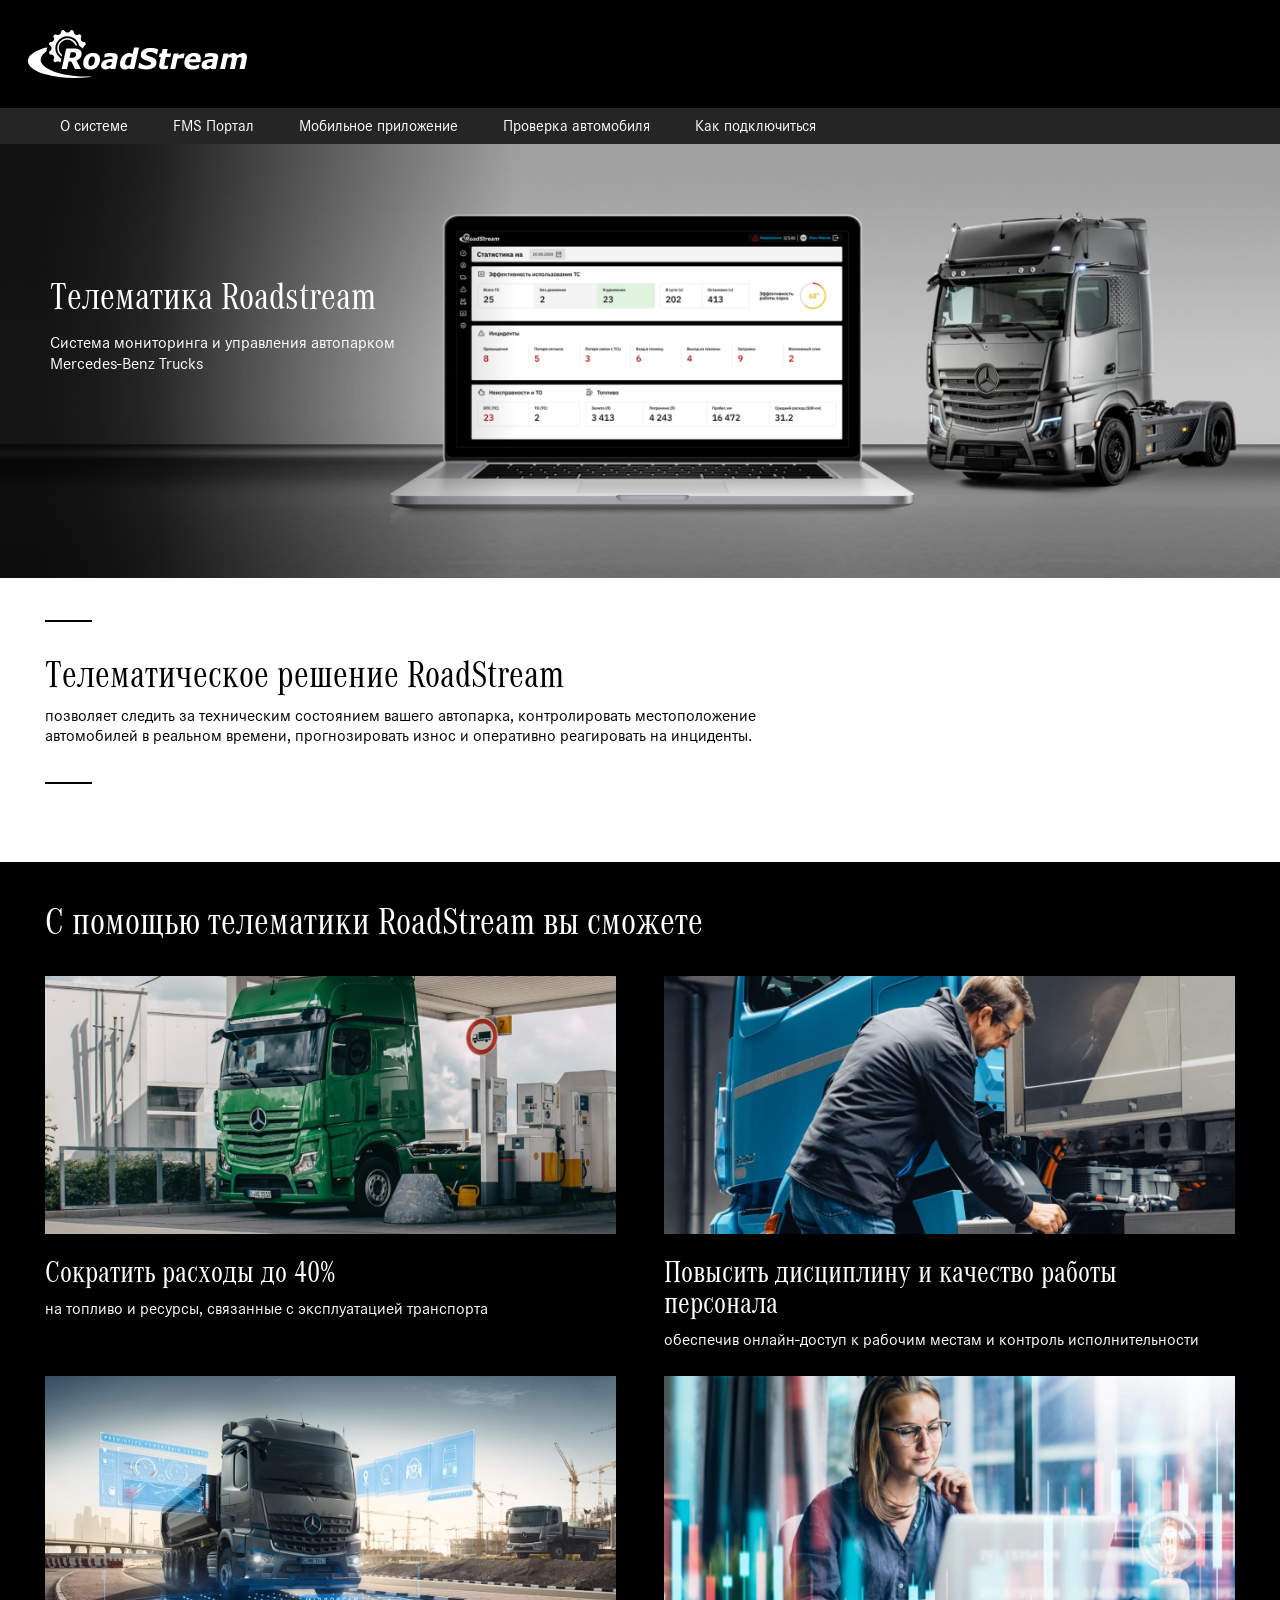
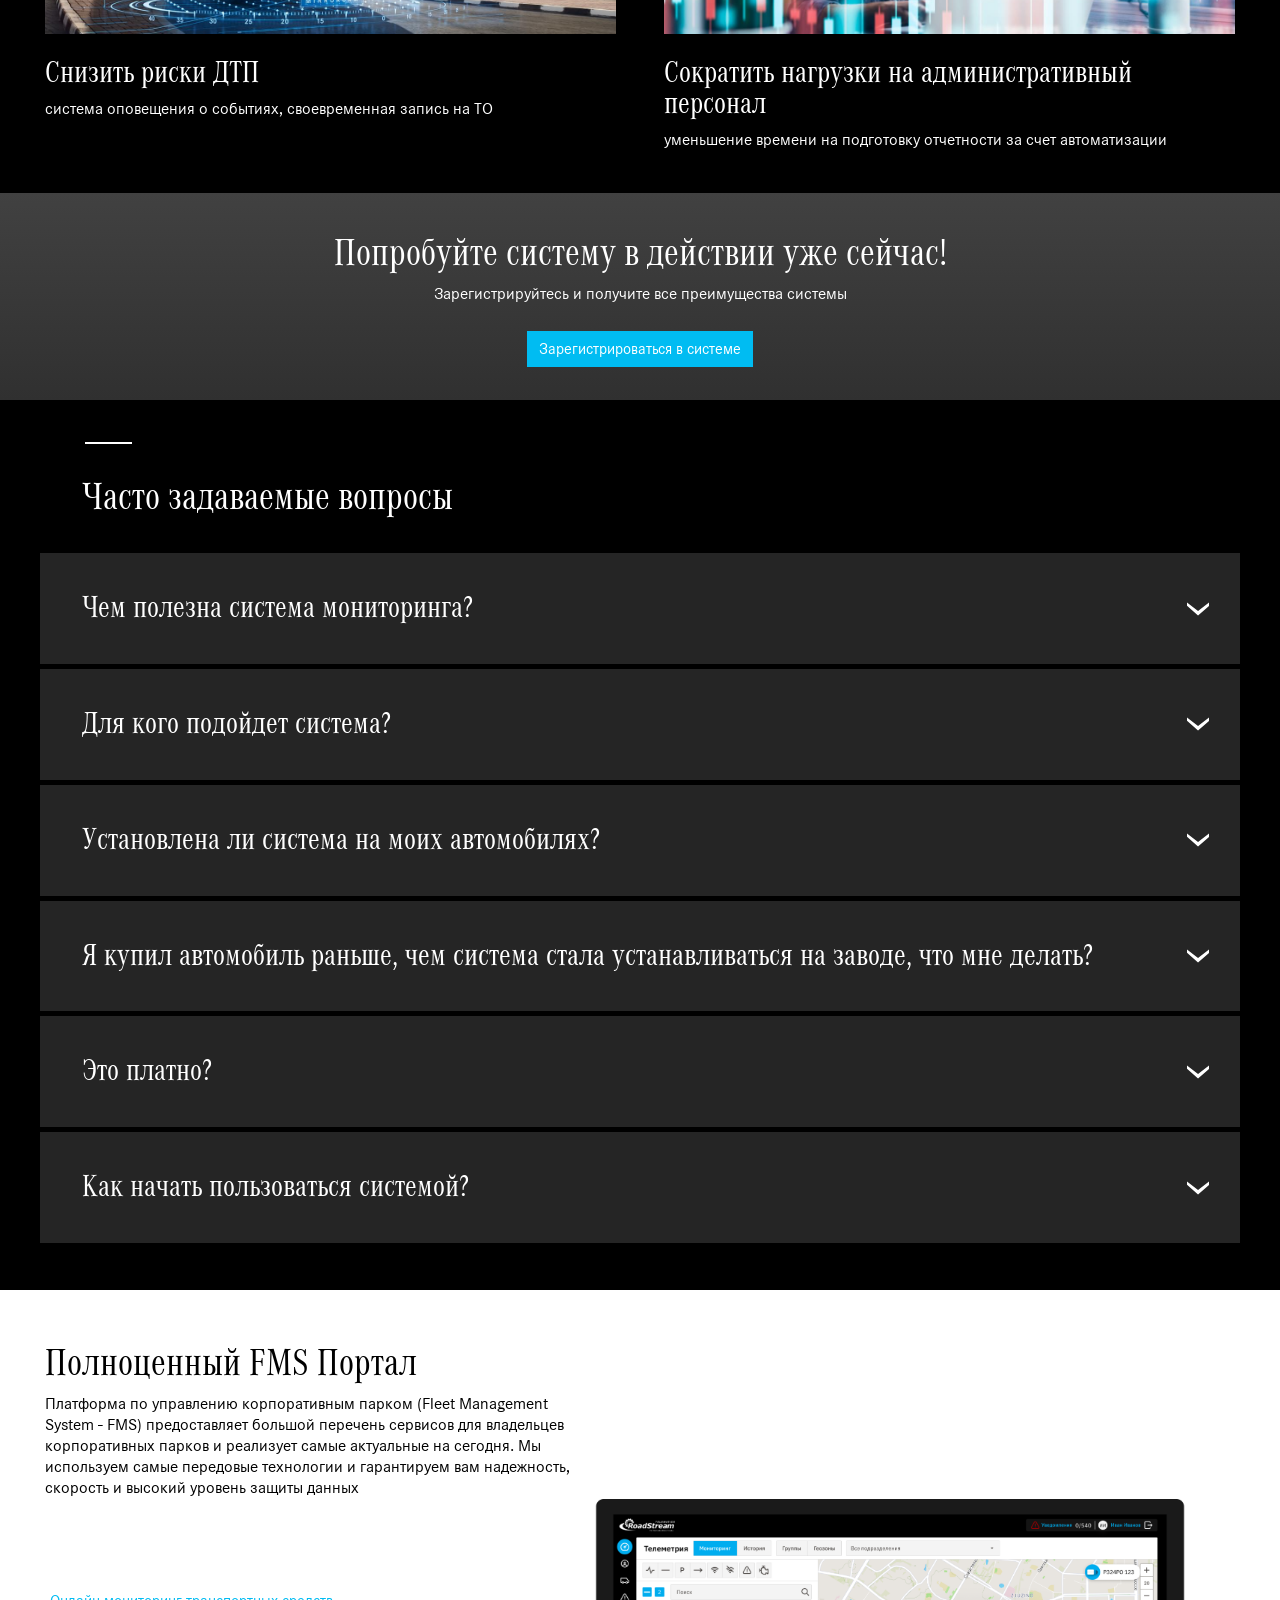
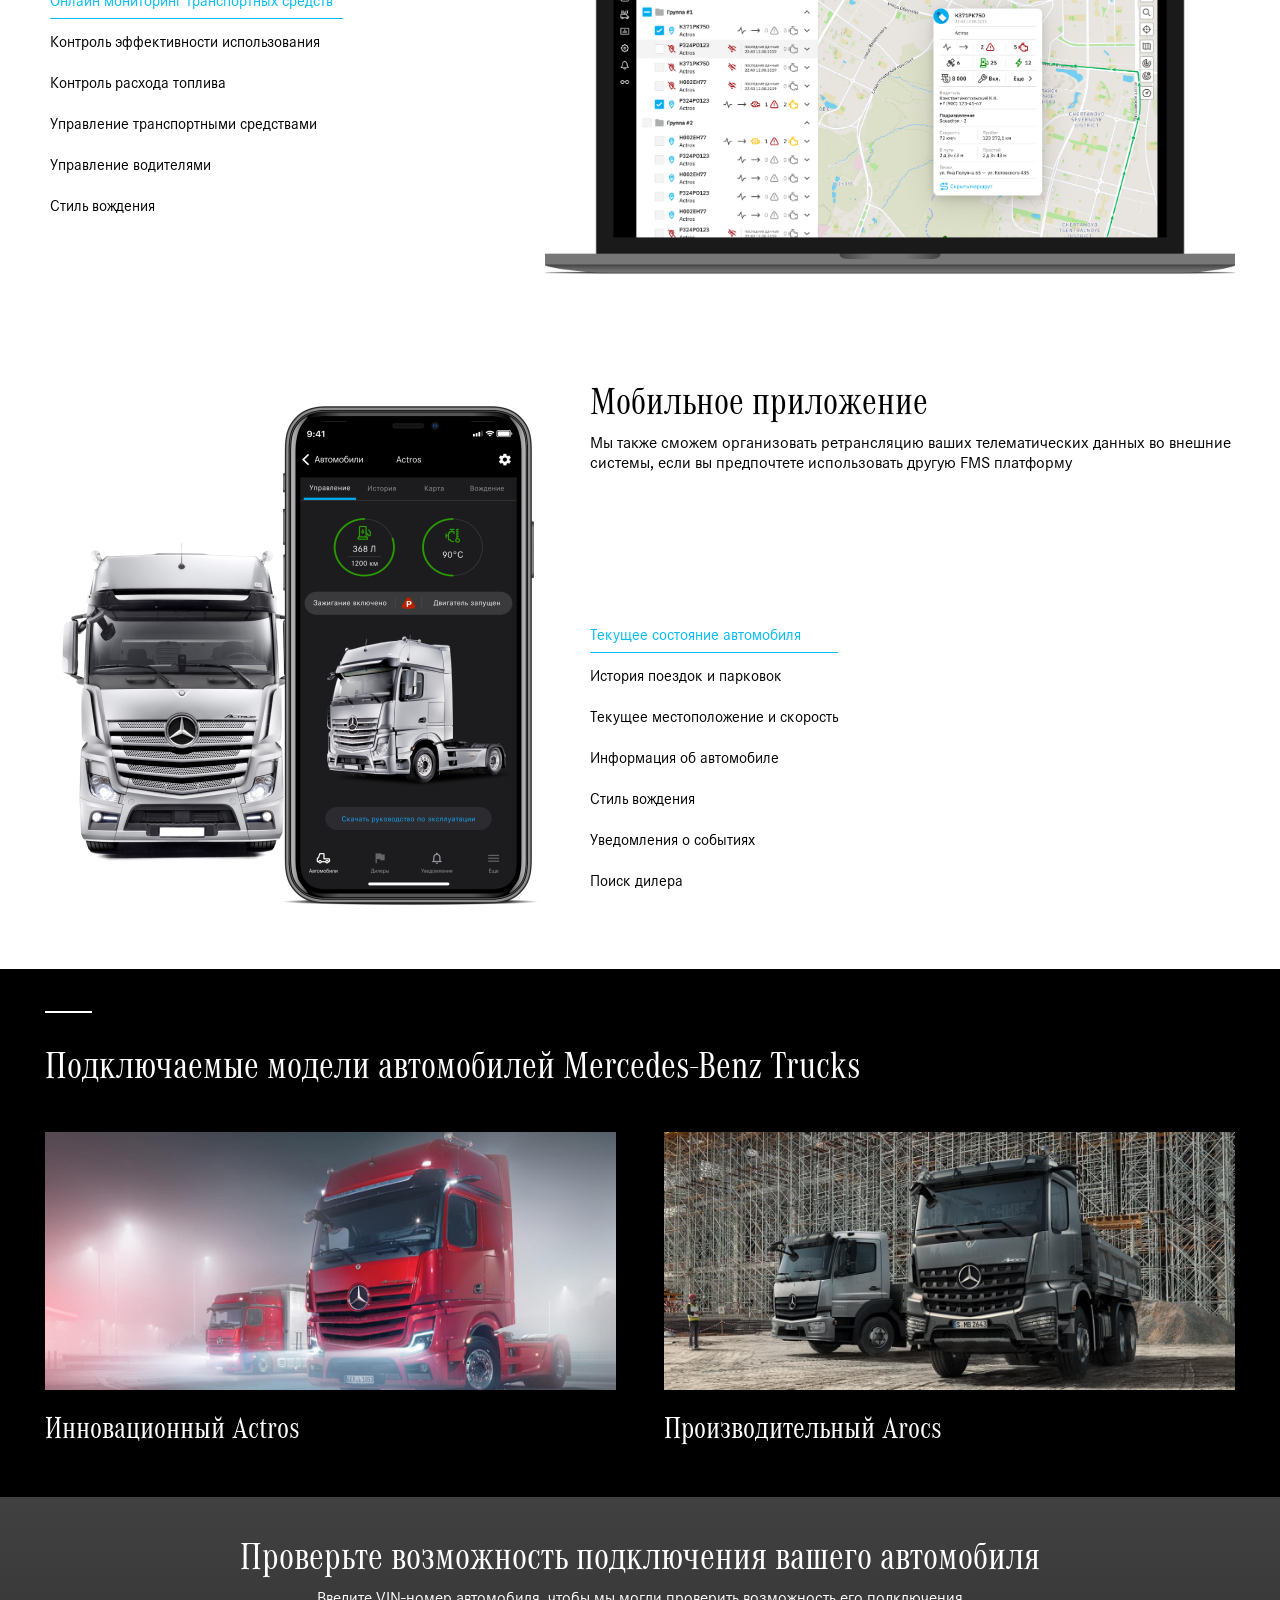
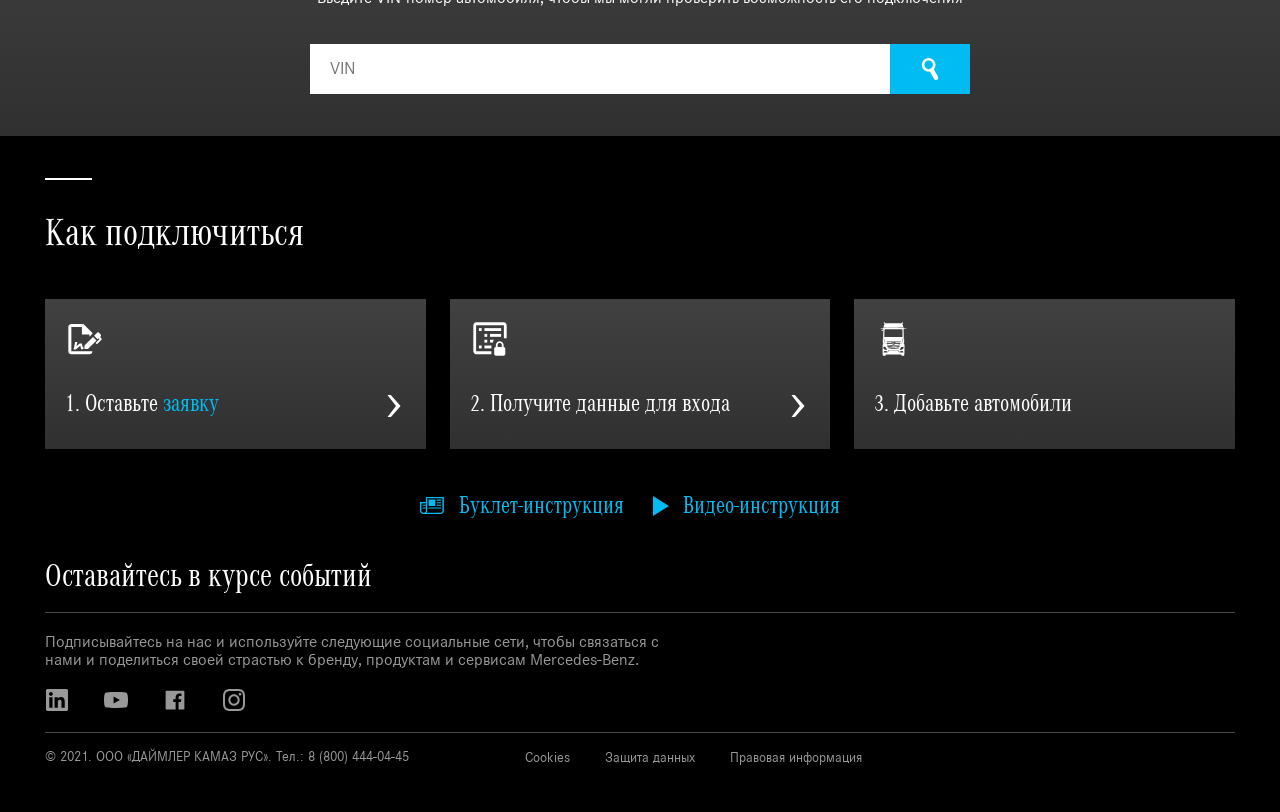
==== commit 16df0338: "Delete" ====
--- a/index.html
+++ b/index.html
@@ -261,9 +261,6 @@
                         </button>
                         <button type="submit" class="portal-tabs__title">
                             Стиль вождения
-                        </button>                        
-                        <button type="submit" class="portal-tabs__title">
-                            Диагностика автомобиля
                         </button>
                     </nav>
                     <div data-tabs-body class="portal-tabs__content">
@@ -284,9 +281,6 @@
                         </div>
                         <div class="portal-tabs__body">
                             <img src="img/portal/portal-image-6.png?_v=1640679060359" alt="Portal Image"/>
-                        </div>
-                        <div class="portal-tabs__body">
-                            <img src="img/portal/portal-image-7.png?_v=1640679060359" alt="Portal Image"/>
                         </div>
                         
                     </div>
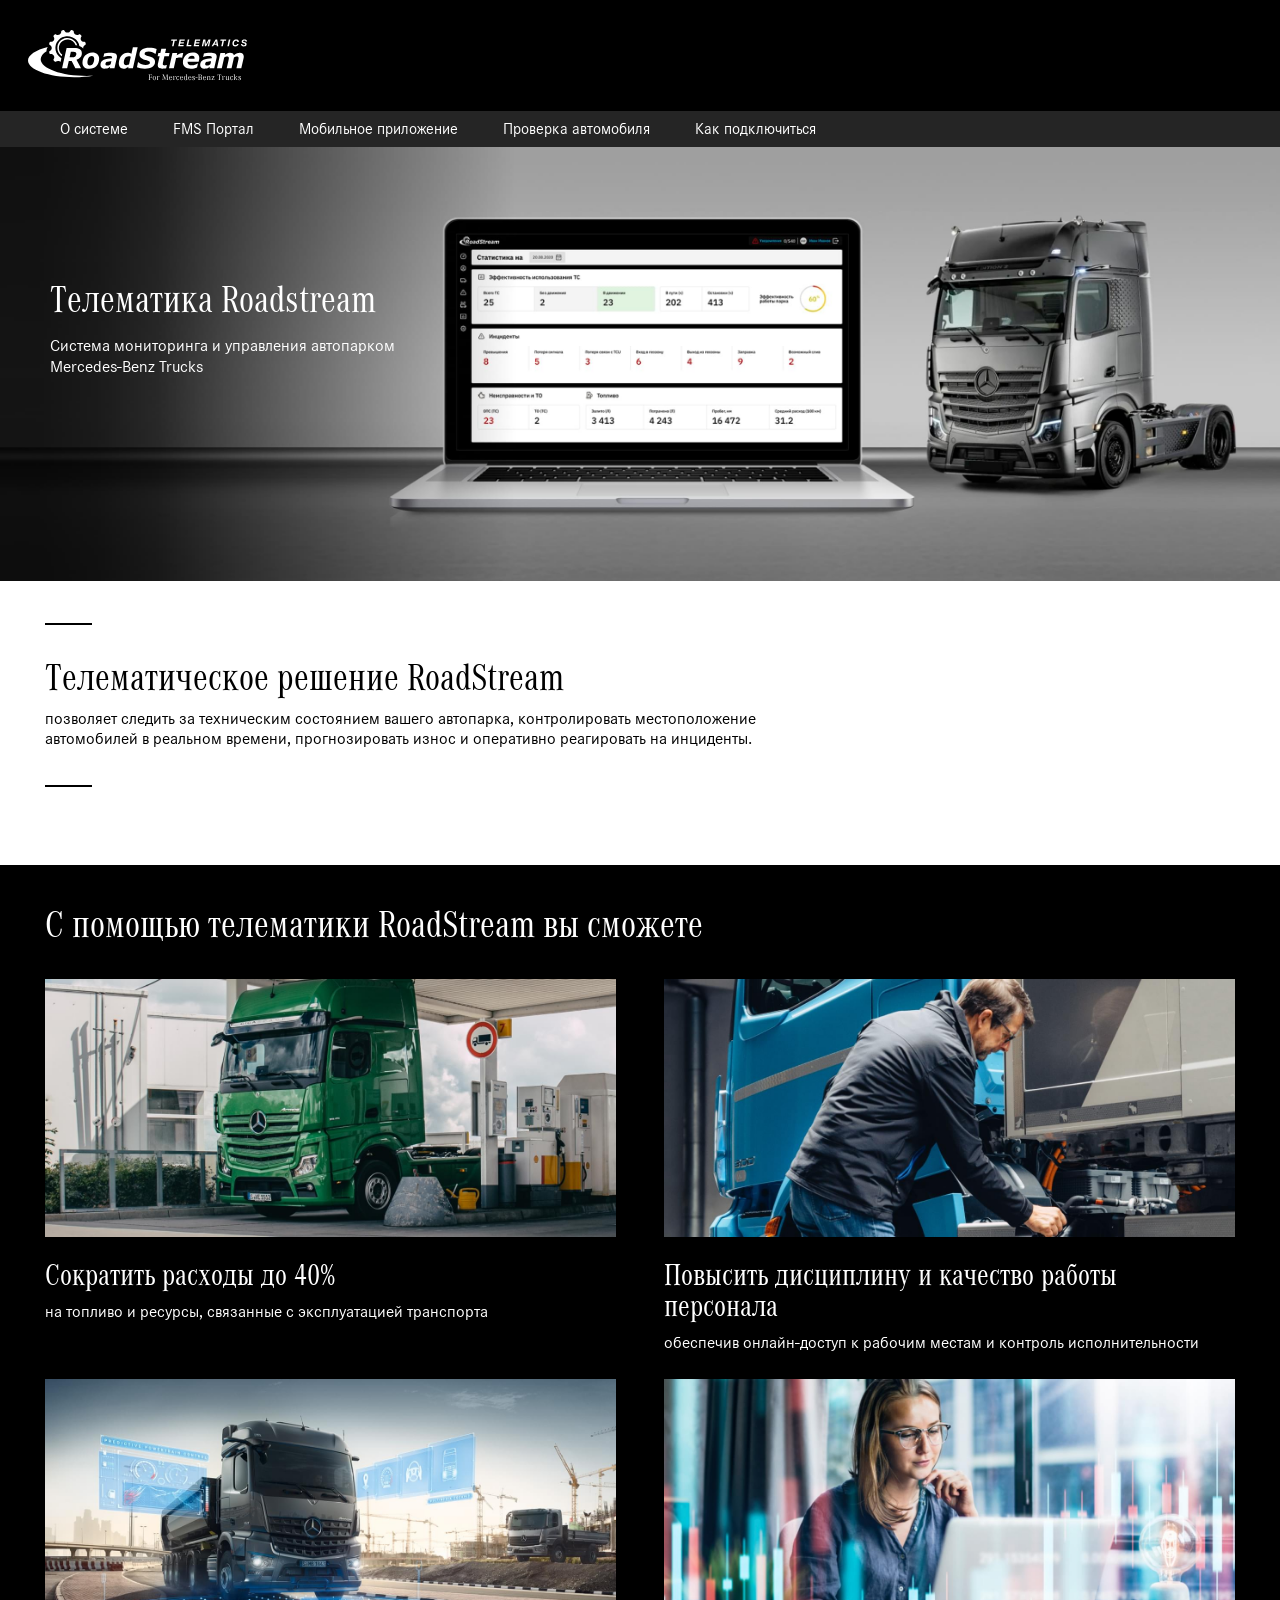
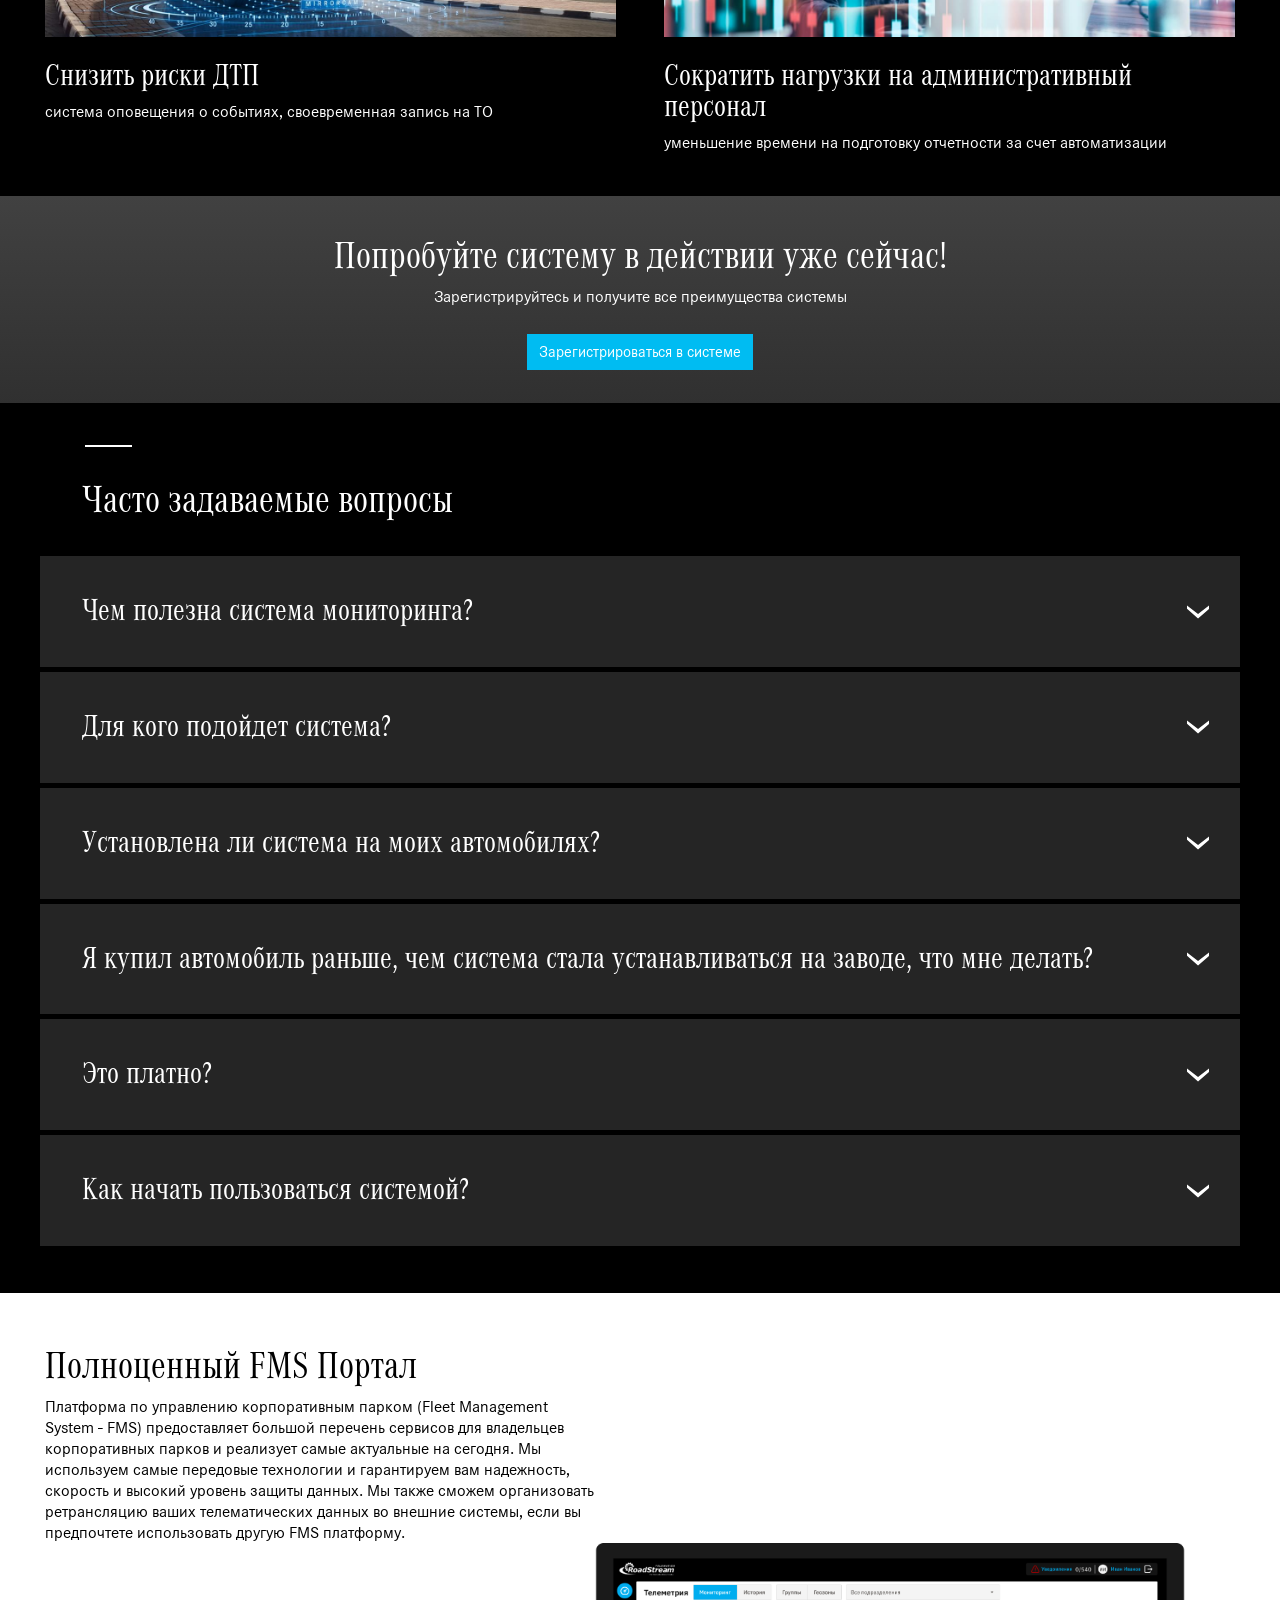
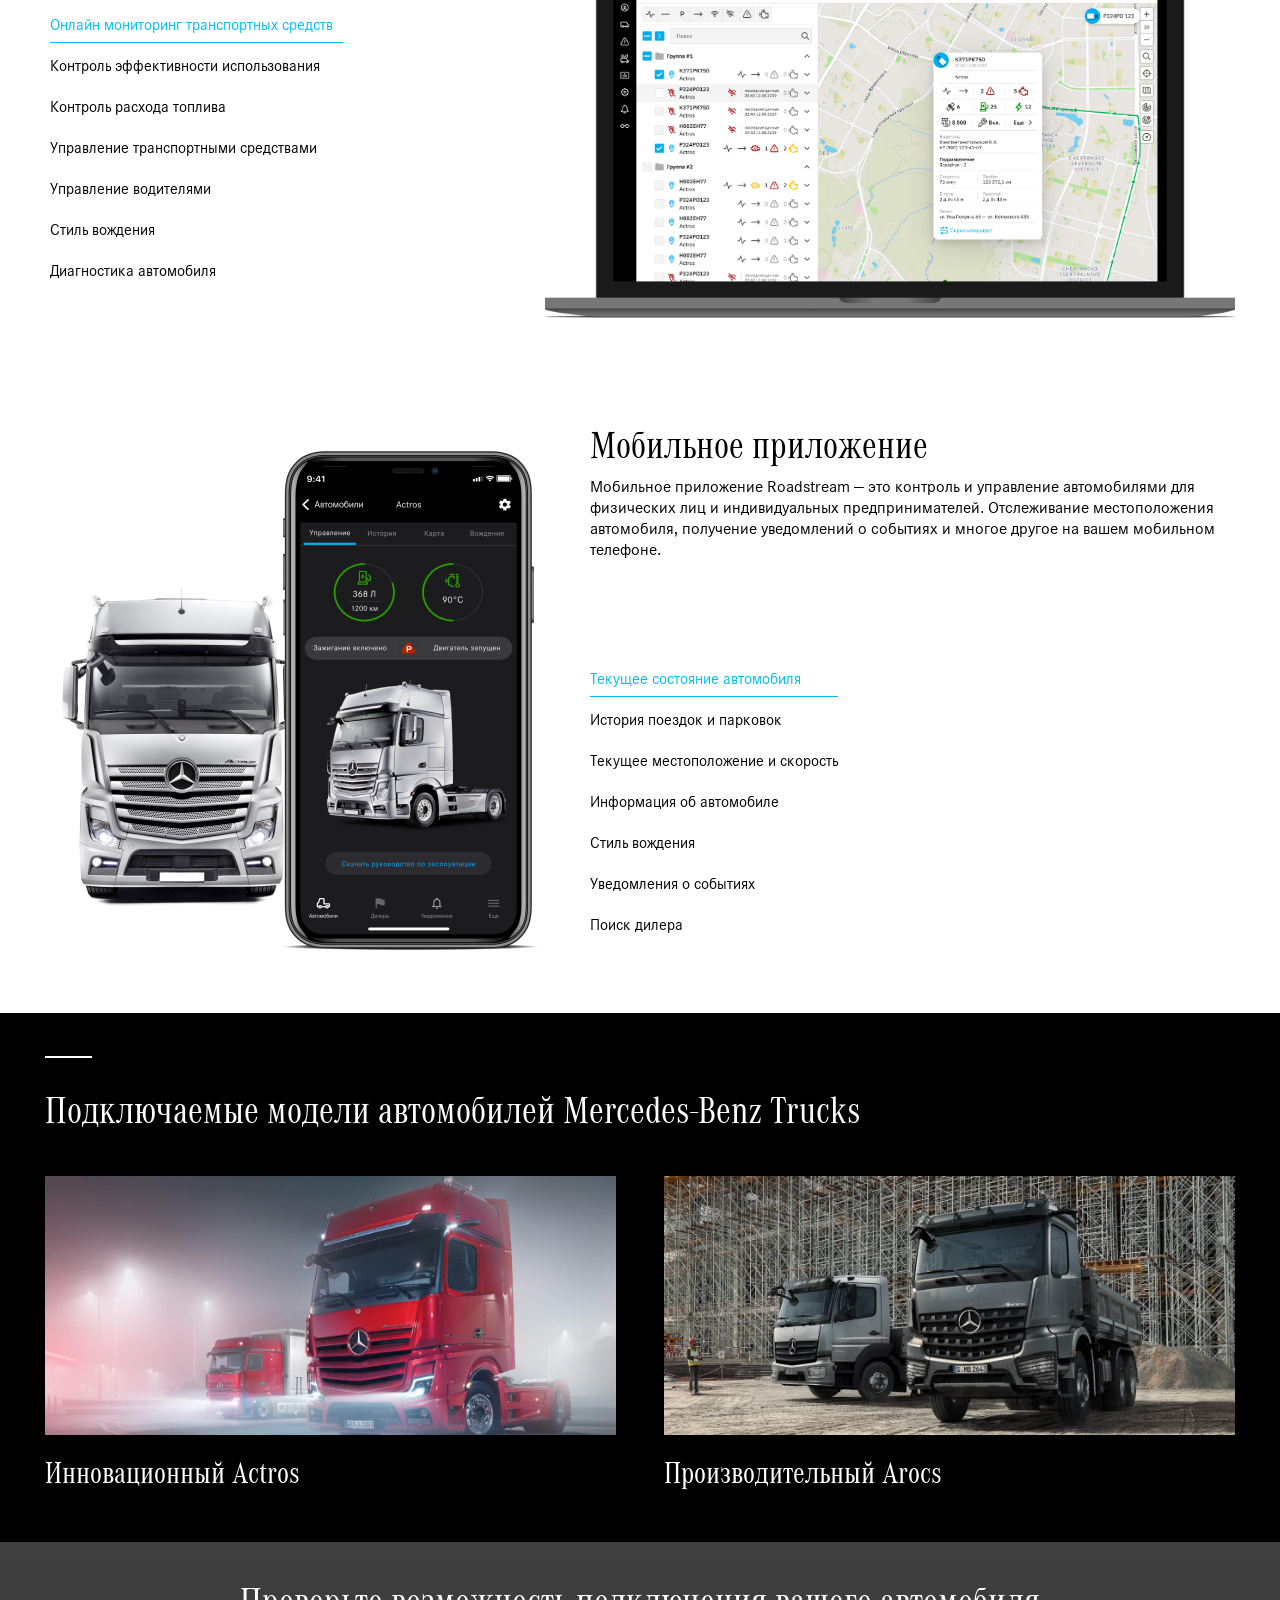
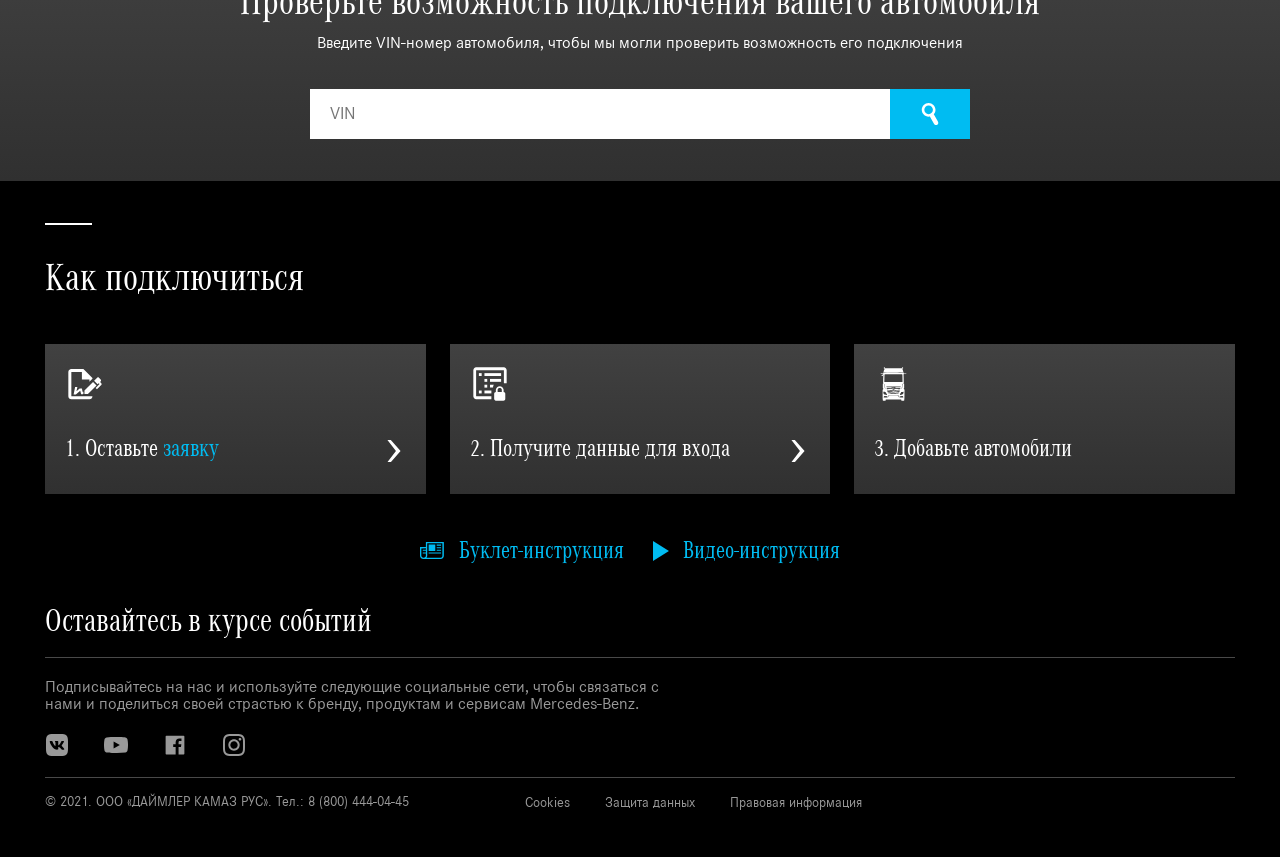
==== commit d5f41cc0: "added link" ====
--- a/index.html
+++ b/index.html
@@ -2,537 +2,533 @@
 <html lang="ru">
 
 <head>
-    <title>Главная</title>
-    <meta charset="UTF-8">
-    <meta name="format-detection" content="telephone=no">
-    <link rel="stylesheet" href="css/style.min.css?_v=20211228111100">
-    <link rel="shortcut icon" href="favicon.ico">
-    <!-- <meta name="robots" content="noindex, nofollow"> -->
-    <meta name="viewport" content="width=device-width, initial-scale=1.0">
+	<title>Главная</title>
+	<meta charset="UTF-8">
+	<meta name="format-detection" content="telephone=no">
+	<link rel="stylesheet" href="css/style.min.css?_v=20211228111100">
+	<link rel="shortcut icon" href="favicon.ico">
+	<!-- <meta name="robots" content="noindex, nofollow"> -->
+	<meta name="viewport" content="width=device-width, initial-scale=1.0">
 </head>
 
 <body>
-<div class="wrapper">
-    <header class="header">
-        <div class="header__topbar topbar">
-            <div class="topbar__container">
-                <a href="#" class="topbar__link">
-                    <img src="img/logo.svg?_v=1640679060359" alt="Logo" class="topbar__logo"/>
-                </a>
-            </div>
-        </div>
-        <nav class="header__menu menu">
-            <div class="header__container">
-                <ul class="menu__list">
-                    <li class="menu__item"><a data-goto="about" href="#">О системе</a></li>
-                    <li class="menu__item"><a data-goto="portal" href="#">FMS Портал</a></li>
-                    <li class="menu__item"><a data-goto="application" href="#">Мобильное приложение</a></li>
-                    <li class="menu__item"><a data-goto="connect" href="#">Проверка автомобиля</a></li>
-                    <li class="menu__item"><a data-goto="request" href="#">Как подключиться</a></li>
-                </ul>
-        </nav>
-    </header>
-
-    <main class="page">
-        <div class="main-banner">
-            <div class="main-banner__container">
-                <div class="main-banner__content">
-                    <div class="main-banner__wrapper">
-                        <h1 class="main-banner__title">Телематика Roadstream</h1>
-                        <p class="main-banner__subtitle">
-                            Система мониторинга и управления автопарком Mercedes-Benz
-                            Trucks
-                        </p>
-                    </div>
-                </div>
-                <div class="main-banner__wrapper main-banner__wrapper_mobile">
-                    <h1 class="main-banner__title">Телематика Roadstream</h1>
-                    <p class="main-banner__subtitle">
-                        Система мониторинга и управления автопарком Mercedes-Benz Trucks
-                    </p>
-                </div>
-
-            </div>
-        </div>
-        <div class="menu-mobile">
-            <nav class="menu-mobile__menu menu">
-                <div class="menu-mobile__container">
-                    <ul class="menu__list">
-                        <li class="menu__item"><a data-goto="about" href="#">О системе</a></li>
-                        <li class="menu__item"><a data-goto="portal" href="#">FMS Портал</a></li>
-                        <li class="menu__item"><a data-goto="application" href="#">Мобильное приложение</a></li>
-                        <li class="menu__item"><a data-goto="connect" href="#">Проверка автомобиля</a></li>
-                        <li class="menu__item"><a data-goto="request" href="#">Как подключиться</a></li>
-                    </ul>
-            </nav>
-        </div>
-        <div class="menu-spoller">
-
-            <div data-spollers class="menu-spollers">
-                <div class="menu-spoller__item">
-                    <button type="menu-button" data-spoller class="menu-spollers__title">Обзор возможностей</button>
-                    <div class="menu-spollers__body">
-                        <ul class="menu-spollers__list">
-                            <li class="menu-spollers__item"><a data-goto="about" href="#">О системе</a></li>
-                            <li class="menu-spollers__item"><a data-goto="portal" href="#">FMS Портал</a></li>
-                            <li class="menu-spollers__item"><a data-goto="application" href="#">Мобильное приложение</a>
-                            </li>
-                            <li class="menu-spollers__item"><a data-goto="connect" href="#">Проверка автомобиля</a></li>
-                            <li class="menu-spollers__item"><a data-goto="request" href="#">Как подключиться</a></li>
-                        </ul>
-                    </div>
-                </div>
-            </div>
-
-        </div>
-        <div id="about" class="about">
-            <div class="about__container">
-                <span class="about__line"></span>
-                <h2 class="about__title">Телематическое решение RoadStream</h2>
-                <p class="about__text">
-                    позволяет следить за техническим состоянием вашего автопарка,
-                    контролировать местоположение автомобилей в реальном времени,
-                    прогнозировать износ и оперативно реагировать на инциденты.
-                </p>
-                <span class="about__line"></span>
-            </div>
-        </div>
-        <div class="advantages">
-            <div class="advantages__container">
-                <h2 class="advantages__title">
-                    С помощью телематики RoadStream вы сможете
-                </h2>
-                <div class="advantages__wrapper">
-                    <div class="advantages__card card">
-                        <div class="card__image">
-                            <img src="img/advantages/advantages-image-1.jpg?_v=1640679060359" alt="Photo"/>
-                        </div>
-                        <h3 class="card__title">Сократить расходы до 40%</h3>
-                        <div class="card__text">
-                            на топливо и ресурсы, связанные с эксплуатацией транспорта
-                        </div>
-                    </div>
-                    <div class="advantages__card card">
-                        <div class="card__image">
-                            <img src="img/advantages/advantages-image-2.jpg?_v=1640679060359" alt="Photo"/>
-                        </div>
-                        <h3 class="card__title">
-                            Повысить дисциплину и качество работы персонала
-                        </h3>
-                        <div class="card__text">
-                            обеспечив онлайн-доступ к рабочим местам и контроль
-                            исполнительности
-                        </div>
-                    </div>
-                    <div class="advantages__card card">
-                        <div class="card__image">
-                            <img src="img/advantages/advantages-image-3.jpg?_v=1640679060359" alt="Photo"/>
-                        </div>
-                        <h3 class="card__title">Снизить риски ДТП</h3>
-                        <div class="card__text">
-                            система оповещения о событиях, своевременная запись на ТО
-                        </div>
-                    </div>
-                    <div class="advantages__card card">
-                        <div class="card__image">
-                            <img src="img/advantages/advantages-image-4.jpg?_v=1640679060359" alt="Photo"/>
-                        </div>
-                        <h3 class="card__title">
-                            Сократить нагрузки на административный персонал
-                        </h3>
-                        <div class="card__text">
-                            уменьшение времени на подготовку отчетности за счет
-                            автоматизации
-                        </div>
-                    </div>
-                </div>
-            </div>
-        </div>
-        <div class="registration">
-            <div class="registration__container">
-                <h2 class="registration__title">
-                    Попробуйте систему в действии уже сейчас!
-                </h2>
-                <div class="registration__text">
-                    Зарегистрируйтесь и получите все преимущества системы
-                </div>
-                <a target="_blank" href="https://fms.roadstream.ru/register_org " class="registration__link">Зарегистрироваться
-                    в системе</a>
-            </div>
-        </div>
-        <div class="questions">
-            <div class="questions__container">
-                <span class="questions__line"></span>
-                <h2 class="questions__title">Часто задаваемые вопросы</h2>
-                <div data-spollers class="questions-spollers">
-                    <div class="questions-spollers__item">
-                        <button type="questions-spollers__button" data-spoller class="questions-spollers__title">
-                            Чем полезна система мониторинга?
-                        </button>
-                        <div class="questions-spollers__body">
-                            Система мониторинга позволяет владельцем автопарков
-                            контролировать свой автопарк, сокращать расходы на его
-                            содержание, уменьшать количество «левых» рейсов и получать
-                            полную отчетность об эффективности использования своего
-                            автопарка
-                        </div>
-                    </div>
-                    <div class="questions-spollers__item">
-                        <button type="questions-spollers__button" data-spoller class="questions-spollers__title">
-                            Для кого подойдет система?
-                        </button>
-                        <div class="questions-spollers__body">
-                            Владельцем автопарков с любым количеством автомобилей, которые
-                            хотят оптимизировать процессы работы
-                        </div>
-                    </div>
-                    <div class="questions-spollers__item">
-                        <button type="questions-spollers__button" data-spoller class="questions-spollers__title">
-                            Установлена ли система на моих автомобилях?
-                        </button>
-                        <div class="questions-spollers__body">
-                            Система устанавливается с завода на всех автомобилях,
-                            выпущенных с февраля 2022 года. Чтобы проверить подключён ли
-                            ваш автомобиль, пройдите по
-                            <a href="#" class="questions-spollers__link">ссылке</a>
-                        </div>
-                    </div>
-                    <div class="questions-spollers__item">
-                        <button type="questions-spollers__button" data-spoller class="questions-spollers__title">
-                            Я купил автомобиль раньше, чем система стала устанавливаться
-                            на заводе, что мне делать?
-                        </button>
-                        <div class="questions-spollers__body">
-                            Мы можем дооборудовать ваше транспортное средство нашим
-                            устройством, и вы сможете пользоваться всеми возможностями
-                            системы! Для этого заполните
-                            <a href="#" class="questions-spollers__link">заявку</a> и наши
-                            коллеги с вами свяжутся
-                        </div>
-                    </div>
-                    <div class="questions-spollers__item">
-                        <button type="questions-spollers__button" data-spoller class="questions-spollers__title">
-                            Это платно?
-                        </button>
-                        <div class="questions-spollers__body">
-                            С момента покупки автомобиля — 1 год бесплатно. После
-                            окончания бесплатного периода сервис становится платным
-                        </div>
-                    </div>
-                    <div class="questions-spollers__item">
-                        <button type="questions-spollers__button" data-spoller class="questions-spollers__title">
-                            Как начать пользоваться системой?
-                        </button>
-                        <div class="questions-spollers__body">
-                            Оставьте свою заявку по данной ссылке. После рассмотрения
-                            заявки, вы получите данные для входа в систему на электронную
-                            почту
-                        </div>
-                    </div>
-                </div>
-            </div>
-        </div>
-        <div id="portal" class="portal">
-            <div class="portal__container">
-                <h2 class="portal__title">Полноценный FMS Портал</h2>
-                <p class="portal__info">
-                    Платформа по управлению корпоративным парком (Fleet Management
-                    System - FMS) предоставляет большой перечень сервисов для
-                    владельцев корпоративных парков и реализует самые актуальные на
-                    сегодня. Мы используем самые передовые технологии и гарантируем
-                    вам надежность, скорость и высокий уровень защиты данных
-                </p>
-                <div class="portal-tabs">
-                    <nav class="portal-tabs__navigation">
-                        <button type="submit" class="portal-tabs__title ">
-                            Онлайн мониторинг транспортных средств
-                        </button>
-                        <button type="submit" class="portal-tabs__title">
-                            Контроль эффективности использования
-                        </button>
-                        <button type="submit" class="portal-tabs__title">
-                            Контроль расхода топлива
-                        </button>
-                        <button type="submit" class="portal-tabs__title">
-                            Управление транспортными средствами
-                        </button>
-                        <button type="submit" class="portal-tabs__title">
-                            Управление водителями
-                        </button>
-                        <button type="submit" class="portal-tabs__title">
-                            Стиль вождения
-                        </button>
-                    </nav>
-                    <div data-tabs-body class="portal-tabs__content">
-                        <div class="portal-tabs__body">
-                            <img src="img/portal/portal-image-1.png?_v=1640679060359" alt="Portal Image"/>
-                        </div>
-                        <div class="portal-tabs__body">
-                            <img src="img/portal/portal-image-2.png?_v=1640679060359" alt="Portal Image"/>
-                        </div>
-                        <div class="portal-tabs__body">
-                            <img src="img/portal/portal-image-3.png?_v=1640679060359" alt="Portal Image"/>
-                        </div>
-                        <div class="portal-tabs__body">
-                            <img src="img/portal/portal-image-4.png?_v=1640679060359" alt="Portal Image"/>
-                        </div>
-                        <div class="portal-tabs__body">
-                            <img src="img/portal/portal-image-5.png?_v=1640679060359" alt="Portal Image"/>
-                        </div>
-                        <div class="portal-tabs__body">
-                            <img src="img/portal/portal-image-6.png?_v=1640679060359" alt="Portal Image"/>
-                        </div>
-                        
-                    </div>
-                </div>
-            </div>
-        </div>
-        <div id="application" class="application">
-            <div class="application__container">
-                <div class="application__wrapper">
-                    <h2 class="application__title">Мобильное приложение</h2>
-                    <p class="application__info">
-                        Мы также сможем организовать ретрансляцию ваших телематических
-                        данных во внешние системы, если вы предпочтете использовать
-                        другую FMS платформу
-                    </p>
-                </div>
-                <div data-tabs data-tabs-animate class="application__tabs application-tabs">
-                    <div data-tabs-body class="application-tabs__content">
-                        <div class="application-tabs__body">
-                            <img class="application-tabs__image"
-                                 src="img/application/application-image-1.png?_v=1640679060359"
-                                 alt="application Image"/>
-                            <img class="application-tabs__image-mobile"
-                                 src="img/application/application-image-mobile-1.png?_v=1640679060359"
-                                 alt="application Image"/>
-                        </div>
-                        <div class="application-tabs__body">
-                            <img class="application-tabs__image"
-                                 src="img/application/application-image-2.png?_v=1640679060359"
-                                 alt="application Image"/>
-                            <img class="application-tabs__image-mobile"
-                                 src="img/application/application-image-mobile-2.png?_v=1640679060359"
-                                 alt="application Image"/>
-                        </div>
-                        <div class="application-tabs__body">
-                            <img class="application-tabs__image"
-                                 src="img/application/application-image-3.png?_v=1640679060359"
-                                 alt="application Image"/>
-                            <img class="application-tabs__image-mobile"
-                                 src="img/application/application-image-mobile-3.png?_v=1640679060359"
-                                 alt="application Image"/>
-                        </div>
-                        <div class="application-tabs__body">
-                            <img class="application-tabs__image"
-                                 src="img/application/application-image-4.png?_v=1640679060359"
-                                 alt="application Image"/>
-                            <img class="application-tabs__image-mobile"
-                                 src="img/application/application-image-mobile-4.png?_v=1640679060359"
-                                 alt="application Image"/>
-                        </div>
-                        <div class="application-tabs__body">
-                            <img class="application-tabs__image"
-                                 src="img/application/application-image-5.png?_v=1640679060359"
-                                 alt="application Image"/>
-                            <img class="application-tabs__image-mobile"
-                                 src="img/application/application-image-mobile-5.png?_v=1640679060359"
-                                 alt="application Image"/>
-                        </div>
-                        <div class="application-tabs__body">
-                            <img class="application-tabs__image"
-                                 src="img/application/application-image-6.png?_v=1640679060359"
-                                 alt="application Image"/>
-                            <img class="application-tabs__image-mobile"
-                                 src="img/application/application-image-mobile-6.png?_v=1640679060359"
-                                 alt="application Image"/>
-                        </div>
-                        <div class="application-tabs__body">
-                            <img class="application-tabs__image"
-                                 src="img/application/application-image-7.png?_v=1640679060359"
-                                 alt="application Image"/>
-                            <img class="application-tabs__image-mobile"
-                                 src="img/application/application-image-mobile-7.png?_v=1640679060359"
-                                 alt="application Image"/>
-                        </div> 
-                    </div>
-                    <nav data-tabs-titles class="application-tabs__navigation">
-                        <button type="submit" class="application-tabs__title _tab-active">
-                            Текущее состояние автомобиля
-                        </button>
-                        <button type="submit" class="application-tabs__title">
-                            История поездок и парковок
-                        </button>
-                        <button type="submit" class="application-tabs__title">
-                            Текущее местоположение и скорость
-                        </button>                        
-                        <button type="submit" class="application-tabs__title">
-                            Информация об автомобиле
-                        </button>
-                        <button type="submit" class="application-tabs__title">
-                            Стиль вождения
-                        </button>
-                        <button type="submit" class="application-tabs__title">
-                            Уведомления о событиях
-                        </button>                        
-                        <button type="submit" class="application-tabs__title">
-                            Поиск дилера
-                        </button>
-                    </nav>
-                </div>
-            </div>
-        </div>
-        <div class="model">
-            <div class="model__container">
-                <span class="model__line"></span>
-                <h2 class="model__title">
-                    Подключаемые модели автомобилей Mercedes-Benz Trucks
-                </h2>
-                <div class="model__wrapper">
-                    <div class="model__card card">
-                        <div class="card__image">
-                            <img src="img/model/model-image-1.jpg?_v=1640679060359" alt="Photo Model"/>
-                        </div>
-                        <h3 class="card__title">Инновационный Actros</h3>
-                    </div>
-                    <div class="model__card card">
-                        <div class="card__image">
-                            <img src="img/model/model-image-2.jpg?_v=1640679060359" alt="Photo Model"/>
-                        </div>
-                        <h3 class="card__title">Производительный Arocs</h3>
-                    </div>
-                </div>
-            </div>
-        </div>
-        <div id="connect" class="connect">
-            <div class="connect__container">
-                <h2 class="connect__title">
-                    Проверьте возможность подключения вашего автомобиля
-                </h2>
-                <div class="connect__info">
-                    Введите VIN-номер автомобиля, чтобы мы могли проверить возможность
-                    его подключения
-                </div>
-                <form action="#" class="connect__form">
-                    <input type="text" placeholder="VIN" name="vin" class="connect__input" required/>
-                    <button class="connect__button" type="button"></button>
-                </form>
-                <div class="connect__contact error">
-                    <p class="error__info">
-                        К сожалению, ваше ТС не подключено к системе на заводе, но на него
-                        можно установить наше оборудование. Оставьте заявку на подключение и
-                        наши менеджеры свяжутся с вами
-                    </p>
-                    <form action="#" class=" error-form">
-                        <input class="error-form__name" name="name" type="text" placeholder="Имя" required/>
-                        <input class="error-form__number" type="tel" name="phone" placeholder="Контактный телефон"
-                               required/>
-                        <input class="error-form__email" type="email" name="email" placeholder="Контактный E-mail"
-                               required/>
-                        <button class="error-form__button" type="button">
-                            Отправить заявку на установку оборудования
-                        </button>
-                    </form>
-                </div>
-                <div class="correct">
-                    <div class="correct__info">Ваше ТС подключено к нашей системе! Зарегистрируйтесь и получите все
-                        преимущества!
-                    </div>
-                    <a class="correct__button" href="https://fms.roadstream.ru/register_org">Зарегистрироваться в
-                        системе</a>
-                </div>
-                <div class="send-ok">
-                    <div class="send-ok__image">
-                        <img src="img/icons/ok.svg" alt="Icon" class="send-ok__img">
-                    </div>
-                    <div class="send-ok__info">Заявка успешно отправлена!
-                    </div>
-                    <a class="send-ok__button" href="#">Проверить другой автомобиль</a>
-                </div>
-            </div>
-        </div>
-        <div id="request" class="request">
-            <div class="request__container">
-                <span class="request__line"></span>
-                <h2 class="request__title">Как подключиться</h2>
-                <div class="request__wrapper">
-                    <div class="request__card">
-                        <div class="request__image">
-                            <img src="img/icons/Sign.svg?_v=1640679060359" alt="icon"/>
-                        </div>
-                        <div class="request__info">
-                            <div class="request__text">
-                                1. Оставьте
-                                <a target="_blank" href="https://fms.roadstream.ru/register_org">заявку</a>
-                            </div>
-                            <div class="request__icon">
-                                <img src="img/icons/chevron.svg?_v=1640679060359" alt="icon"/>
-                            </div>
-                        </div>
-                    </div>
-                    <div class="request__card">
-                        <div class="request__image">
-                            <img src="img/icons/Data.svg?_v=1640679060359" alt="icon"/>
-                        </div>
-                        <div class="request__info">
-                            <div class="request__text">2. Получите данные для входа</div>
-                            <div class="request__icon">
-                                <img src="img/icons/chevron.svg?_v=1640679060359" alt="icon"/>
-                            </div>
-                        </div>
-                    </div>
-                    <div class="request__card">
-                        <div class="request__image">
-                            <img src="img/icons/Truck.svg?_v=1640679060359" alt="icon"/>
-                        </div>
-                        <div class="request__info">
-                            <div class="request__text">3. Добавьте автомобили</div>
-                        </div>
-                    </div>
-                </div>
-                <div class="request__links">
-                    <a href="#" class="request__link">
-                        <img src="img/icons/Print.svg?_v=1640679060359" alt="Icons"/>
-                        Буклет-инструкция</a>
-                    <a href="#" class="request__link"><img src="img/icons/Play.svg?_v=1640679060359" alt="Icons"/>Видео-инструкция</a>
-                </div>
-            </div>
-        </div>
-    </main>
-    <footer class="footer">
-        <div class="footer__container">
-            <h2 class="footer__title">Оставайтесь в курсе событий</h2>
-            <div class="footer__info">
-                Подписывайтесь на нас и используйте следующие социальные сети, чтобы
-                связаться с нами и поделиться своей страстью к бренду, продуктам и
-                сервисам Mercedes-Benz.
-            </div>
-            <div class="footer__social">
-                <a href="#" class="footer__link"><img src="img/icons/in.svg?_v=1640679060359" alt="Icon"/></a>
-                <a href="#" class="footer__link"><img src="img/icons/youtube.svg?_v=1640679060359" alt="Icon Youtube"/></a>
-                <a href="#" class="footer__link">
-                    <img src="img/icons/facebook.svg?_v=1640679060359" alt="Icon Facebook"/>
-                </a>
-                <a href="#" class="footer__link">
-                    <img src="img/icons/instagram.svg?_v=1640679060359" alt="Icon Instagram"/>
-                </a>
-            </div>
-            <div class="footer__wrapper">
-                <div class="footer__about">
-                    © 2021. ООО «ДАЙМЛЕР КАМАЗ РУС». Тел.: 8 (800) 444-04-45
-                </div>
-                <div class="footer__other">
-                    <a href="#" class="footer__other-link">Cookies</a>
-                    <a href="#" class="footer__other-link">Защита данных</a>
-                    <a href="#" class="footer__other-link">Правовая информация</a>
-                </div>
-            </div>
-        </div>
-    </footer>
-
-</div>
-<script src="js/app.min.js?_v=20211228111100"></script>
-<script src="/js/index.js" type="module"></script>
+	<div class="wrapper">
+		<header class="header">
+			<div class="header__topbar topbar">
+				<div class="topbar__container">
+					<a href="#" class="topbar__link">
+						<img src="img/logo.svg?_v=1640679060359" alt="Logo" class="topbar__logo" />
+					</a>
+				</div>
+			</div>
+			<nav class="header__menu menu">
+				<div class="header__container">
+					<ul class="menu__list">
+						<li class="menu__item"><a data-goto="about" href="#">О системе</a></li>
+						<li class="menu__item"><a data-goto="portal" href="#">FMS Портал</a></li>
+						<li class="menu__item"><a data-goto="application" href="#">Мобильное приложение</a></li>
+						<li class="menu__item"><a data-goto="connect" href="#">Проверка автомобиля</a></li>
+						<li class="menu__item"><a data-goto="request" href="#">Как подключиться</a></li>
+					</ul>
+			</nav>
+		</header>
+
+		<main class="page">
+			<div class="main-banner">
+				<div class="main-banner__container">
+					<div class="main-banner__content">
+						<div class="main-banner__wrapper">
+							<h1 class="main-banner__title">Телематика Roadstream</h1>
+							<p class="main-banner__subtitle">
+								Система мониторинга и управления автопарком Mercedes-Benz
+								Trucks
+							</p>
+						</div>
+					</div>
+					<div class="main-banner__wrapper main-banner__wrapper_mobile">
+						<h1 class="main-banner__title">Телематика Roadstream</h1>
+						<p class="main-banner__subtitle">
+							Система мониторинга и управления автопарком Mercedes-Benz Trucks
+						</p>
+					</div>
+
+				</div>
+			</div>
+			<div class="menu-mobile">
+				<nav class="menu-mobile__menu menu">
+					<div class="menu-mobile__container">
+						<ul class="menu__list">
+							<li class="menu__item"><a data-goto="about" href="#">О системе</a></li>
+							<li class="menu__item"><a data-goto="portal" href="#">FMS Портал</a></li>
+							<li class="menu__item"><a data-goto="application" href="#">Мобильное приложение</a></li>
+							<li class="menu__item"><a data-goto="connect" href="#">Проверка автомобиля</a></li>
+							<li class="menu__item"><a data-goto="request" href="#">Как подключиться</a></li>
+						</ul>
+				</nav>
+			</div>
+			<div class="menu-spoller">
+
+				<div data-spollers class="menu-spollers">
+					<div class="menu-spoller__item">
+						<button type="menu-button" data-spoller class="menu-spollers__title">Обзор возможностей</button>
+						<div class="menu-spollers__body">
+							<ul class="menu-spollers__list">
+								<li class="menu-spollers__item"><a data-goto="about" href="#">О системе</a></li>
+								<li class="menu-spollers__item"><a data-goto="portal" href="#">FMS Портал</a></li>
+								<li class="menu-spollers__item"><a data-goto="application" href="#">Мобильное приложение</a>
+								</li>
+								<li class="menu-spollers__item"><a data-goto="connect" href="#">Проверка автомобиля</a></li>
+								<li class="menu-spollers__item"><a data-goto="request" href="#">Как подключиться</a></li>
+							</ul>
+						</div>
+					</div>
+				</div>
+
+			</div>
+			<div id="about" class="about">
+				<div class="about__container">
+					<span class="about__line"></span>
+					<h2 class="about__title">Телематическое решение RoadStream</h2>
+					<p class="about__text">
+						позволяет следить за техническим состоянием вашего автопарка,
+						контролировать местоположение автомобилей в реальном времени,
+						прогнозировать износ и оперативно реагировать на инциденты.
+					</p>
+					<span class="about__line"></span>
+				</div>
+			</div>
+			<div class="advantages">
+				<div class="advantages__container">
+					<h2 class="advantages__title">
+						С помощью телематики RoadStream вы сможете
+					</h2>
+					<div class="advantages__wrapper">
+						<div class="advantages__card card">
+							<div class="card__image">
+								<img src="img/advantages/advantages-image-1.jpg?_v=1640679060359" alt="Photo" />
+							</div>
+							<h3 class="card__title">Сократить расходы до 40%</h3>
+							<div class="card__text">
+								на топливо и ресурсы, связанные с эксплуатацией транспорта
+							</div>
+						</div>
+						<div class="advantages__card card">
+							<div class="card__image">
+								<img src="img/advantages/advantages-image-2.jpg?_v=1640679060359" alt="Photo" />
+							</div>
+							<h3 class="card__title">
+								Повысить дисциплину и качество работы персонала
+							</h3>
+							<div class="card__text">
+								обеспечив онлайн-доступ к рабочим местам и контроль
+								исполнительности
+							</div>
+						</div>
+						<div class="advantages__card card">
+							<div class="card__image">
+								<img src="img/advantages/advantages-image-3.jpg?_v=1640679060359" alt="Photo" />
+							</div>
+							<h3 class="card__title">Снизить риски ДТП</h3>
+							<div class="card__text">
+								система оповещения о событиях, своевременная запись на ТО
+							</div>
+						</div>
+						<div class="advantages__card card">
+							<div class="card__image">
+								<img src="img/advantages/advantages-image-4.jpg?_v=1640679060359" alt="Photo" />
+							</div>
+							<h3 class="card__title">
+								Сократить нагрузки на административный персонал
+							</h3>
+							<div class="card__text">
+								уменьшение времени на подготовку отчетности за счет
+								автоматизации
+							</div>
+						</div>
+					</div>
+				</div>
+			</div>
+			<div class="registration">
+				<div class="registration__container">
+					<h2 class="registration__title">
+						Попробуйте систему в действии уже сейчас!
+					</h2>
+					<div class="registration__text">
+						Зарегистрируйтесь и получите все преимущества системы
+					</div>
+					<a target="_blank" href="https://roadstream.c-cars.tech/login" class="registration__link">Зарегистрироваться
+						в системе</a>
+				</div>
+			</div>
+			<div class="questions">
+				<div class="questions__container">
+					<span class="questions__line"></span>
+					<h2 class="questions__title">Часто задаваемые вопросы</h2>
+					<div data-spollers class="questions-spollers">
+						<div class="questions-spollers__item">
+							<button type="questions-spollers__button" data-spoller class="questions-spollers__title">
+								Чем полезна система мониторинга?
+							</button>
+							<div class="questions-spollers__body">
+								Система мониторинга позволяет владельцем автопарков
+								контролировать свой автопарк, сокращать расходы на его
+								содержание, уменьшать количество «левых» рейсов и получать
+								полную отчетность об эффективности использования своего
+								автопарка
+							</div>
+						</div>
+						<div class="questions-spollers__item">
+							<button type="questions-spollers__button" data-spoller class="questions-spollers__title">
+								Для кого подойдет система?
+							</button>
+							<div class="questions-spollers__body">
+								Владельцем автопарков с любым количеством автомобилей, которые
+								хотят оптимизировать процессы работы
+							</div>
+						</div>
+						<div class="questions-spollers__item">
+							<button type="questions-spollers__button" data-spoller class="questions-spollers__title">
+								Установлена ли система на моих автомобилях?
+							</button>
+							<div class="questions-spollers__body">
+								Система устанавливается с завода на всех автомобилях,
+								выпущенных с февраля 2022 года. Чтобы проверить подключён ли
+								ваш автомобиль, пройдите по
+								<a data-goto="connect" href="#" class="questions-spollers__link">ссылке</a>
+							</div>
+						</div>
+						<div class="questions-spollers__item">
+							<button type="questions-spollers__button" data-spoller class="questions-spollers__title">
+								Я купил автомобиль раньше, чем система стала устанавливаться
+								на заводе, что мне делать?
+							</button>
+							<div class="questions-spollers__body">
+								Мы можем дооборудовать ваше транспортное средство нашим
+								устройством, и вы сможете пользоваться всеми возможностями
+								системы! Для этого заполните
+								<a href="https://roadstream.c-cars.tech/login" target="_blank"
+									class="questions-spollers__link">заявку</a> и наши
+								коллеги с вами свяжутся
+							</div>
+						</div>
+						<div class="questions-spollers__item">
+							<button type="questions-spollers__button" data-spoller class="questions-spollers__title">
+								Это платно?
+							</button>
+							<div class="questions-spollers__body">
+								С момента покупки автомобиля — 1 год бесплатно. После
+								окончания бесплатного периода сервис становится платным
+							</div>
+						</div>
+						<div class="questions-spollers__item">
+							<button type="questions-spollers__button" data-spoller class="questions-spollers__title">
+								Как начать пользоваться системой?
+							</button>
+							<div class="questions-spollers__body">
+								Оставьте свою заявку по данной ссылке. После рассмотрения
+								заявки, вы получите данные для входа в систему на электронную
+								почту
+							</div>
+						</div>
+					</div>
+				</div>
+			</div>
+			<div id="portal" class="portal">
+				<div class="portal__container">
+					<h2 class="portal__title">Полноценный FMS Портал</h2>
+					<p class="portal__info">
+						Платформа по управлению корпоративным парком (Fleet Management System - FMS) предоставляет большой перечень
+						сервисов для владельцев корпоративных парков и реализует самые актуальные на сегодня. Мы используем самые
+						передовые технологии и гарантируем вам надежность, скорость и высокий уровень защиты данных.
+						Мы также сможем организовать ретрансляцию ваших телематических данных во внешние системы, если вы
+						предпочтете использовать другую FMS платформу.
+					</p>
+					<div class="portal-tabs">
+						<nav class="portal-tabs__navigation">
+							<button type="submit" class="portal-tabs__title ">
+								Онлайн мониторинг транспортных средств
+							</button>
+							<button type="submit" class="portal-tabs__title">
+								Контроль эффективности использования
+							</button>
+							<button type="submit" class="portal-tabs__title">
+								Контроль расхода топлива
+							</button>
+							<button type="submit" class="portal-tabs__title">
+								Управление транспортными средствами
+							</button>
+							<button type="submit" class="portal-tabs__title">
+								Управление водителями
+							</button>
+							<button type="submit" class="portal-tabs__title">
+								Стиль вождения
+							</button>
+							<button type="submit" class="portal-tabs__title">
+								Диагностика автомобиля
+							</button>
+						</nav>
+						<div data-tabs-body class="portal-tabs__content">
+							<div class="portal-tabs__body">
+								<img src="img/portal/portal-image-1.png?_v=1640679060359" alt="Portal Image" />
+							</div>
+							<div class="portal-tabs__body">
+								<img src="img/portal/portal-image-2.png?_v=1640679060359" alt="Portal Image" />
+							</div>
+							<div class="portal-tabs__body">
+								<img src="img/portal/portal-image-3.png?_v=1640679060359" alt="Portal Image" />
+							</div>
+							<div class="portal-tabs__body">
+								<img src="img/portal/portal-image-4.png?_v=1640679060359" alt="Portal Image" />
+							</div>
+							<div class="portal-tabs__body">
+								<img src="img/portal/portal-image-5.png?_v=1640679060359" alt="Portal Image" />
+							</div>
+							<div class="portal-tabs__body">
+								<img src="img/portal/portal-image-6.png?_v=1640679060359" alt="Portal Image" />
+							</div>
+							<div class="portal-tabs__body">
+								<img src="img/portal/portal-image-7.png?_v=1640679060359" alt="Portal Image" />
+							</div>
+
+						</div>
+					</div>
+				</div>
+			</div>
+			<div id="application" class="application">
+				<div class="application__container">
+					<div class="application__wrapper">
+						<h2 class="application__title">Мобильное приложение</h2>
+						<p class="application__info">
+							Мобильное приложение Roadstream — это контроль и управление автомобилями
+							для физических лиц и индивидуальных предпринимателей.
+							Отслеживание местоположения автомобиля, получение
+							уведомлений о событиях и многое другое на вашем мобильном
+							телефоне.
+						</p>
+					</div>
+					<div data-tabs data-tabs-animate class="application__tabs application-tabs">
+						<div data-tabs-body class="application-tabs__content">
+							<div class="application-tabs__body">
+								<img class="application-tabs__image" src="img/application/application-image-1.png?_v=1640679060359"
+									alt="application Image" />
+								<img class="application-tabs__image-mobile"
+									src="img/application/application-image-mobile-1.png?_v=1640679060359" alt="application Image" />
+							</div>
+							<div class="application-tabs__body">
+								<img class="application-tabs__image" src="img/application/application-image-2.png?_v=1640679060359"
+									alt="application Image" />
+								<img class="application-tabs__image-mobile"
+									src="img/application/application-image-mobile-2.png?_v=1640679060359" alt="application Image" />
+							</div>
+							<div class="application-tabs__body">
+								<img class="application-tabs__image" src="img/application/application-image-3.png?_v=1640679060359"
+									alt="application Image" />
+								<img class="application-tabs__image-mobile"
+									src="img/application/application-image-mobile-3.png?_v=1640679060359" alt="application Image" />
+							</div>
+							<div class="application-tabs__body">
+								<img class="application-tabs__image" src="img/application/application-image-4.png?_v=1640679060359"
+									alt="application Image" />
+								<img class="application-tabs__image-mobile"
+									src="img/application/application-image-mobile-4.png?_v=1640679060359" alt="application Image" />
+							</div>
+							<div class="application-tabs__body">
+								<img class="application-tabs__image" src="img/application/application-image-5.png?_v=1640679060359"
+									alt="application Image" />
+								<img class="application-tabs__image-mobile"
+									src="img/application/application-image-mobile-5.png?_v=1640679060359" alt="application Image" />
+							</div>
+							<div class="application-tabs__body">
+								<img class="application-tabs__image" src="img/application/application-image-6.png?_v=1640679060359"
+									alt="application Image" />
+								<img class="application-tabs__image-mobile"
+									src="img/application/application-image-mobile-6.png?_v=1640679060359" alt="application Image" />
+							</div>
+							<div class="application-tabs__body">
+								<img class="application-tabs__image" src="img/application/application-image-7.png?_v=1640679060359"
+									alt="application Image" />
+								<img class="application-tabs__image-mobile"
+									src="img/application/application-image-mobile-7.png?_v=1640679060359" alt="application Image" />
+							</div>
+						</div>
+						<nav data-tabs-titles class="application-tabs__navigation">
+							<button type="submit" class="application-tabs__title _tab-active">
+								Текущее состояние автомобиля
+							</button>
+							<button type="submit" class="application-tabs__title">
+								История поездок и парковок
+							</button>
+							<button type="submit" class="application-tabs__title">
+								Текущее местоположение и скорость
+							</button>
+							<button type="submit" class="application-tabs__title">
+								Информация об автомобиле
+							</button>
+							<button type="submit" class="application-tabs__title">
+								Стиль вождения
+							</button>
+							<button type="submit" class="application-tabs__title">
+								Уведомления о событиях
+							</button>
+							<button type="submit" class="application-tabs__title">
+								Поиск дилера
+							</button>
+						</nav>
+					</div>
+				</div>
+			</div>
+			<div class="model">
+				<div class="model__container">
+					<span class="model__line"></span>
+					<h2 class="model__title">
+						Подключаемые модели автомобилей Mercedes-Benz Trucks
+					</h2>
+					<div class="model__wrapper">
+						<div class="model__card card">
+							<div class="card__image">
+								<img src="img/model/model-image-1.jpg?_v=1640679060359" alt="Photo Model" />
+							</div>
+							<h3 class="card__title">Инновационный Actros</h3>
+						</div>
+						<div class="model__card card">
+							<div class="card__image">
+								<img src="img/model/model-image-2.jpg?_v=1640679060359" alt="Photo Model" />
+							</div>
+							<h3 class="card__title">Производительный Arocs</h3>
+						</div>
+					</div>
+				</div>
+			</div>
+			<div id="connect" class="connect">
+				<div class="connect__container">
+					<h2 class="connect__title">
+						Проверьте возможность подключения вашего автомобиля
+					</h2>
+					<div class="connect__info">
+						Введите VIN-номер автомобиля, чтобы мы могли проверить возможность
+						его подключения
+					</div>
+					<form action="#" class="connect__form">
+						<input type="text" placeholder="VIN" name="vin" class="connect__input" required />
+						<button class="connect__button" type="button"></button>
+					</form>
+					<div class="connect__contact error">
+						<p class="error__info">
+							К сожалению, ваше ТС не подключено к системе на заводе, но на него
+							можно установить наше оборудование. Оставьте заявку на подключение и
+							наши менеджеры свяжутся с вами
+						</p>
+						<form action="#" class=" error-form">
+							<input class="error-form__name" name="name" type="text" placeholder="Имя" required />
+							<input class="error-form__number" type="tel" name="phone" placeholder="Контактный телефон" required />
+							<input class="error-form__email" type="email" name="email" placeholder="Контактный E-mail" required />
+							<button class="error-form__button" type="button">
+								Отправить заявку на установку оборудования
+							</button>
+						</form>
+					</div>
+					<div class="correct">
+						<div class="correct__info">Ваше ТС подключено к нашей системе! Зарегистрируйтесь и получите все
+							преимущества!
+						</div>
+						<a class="correct__button" href="https://fms.roadstream.ru/register_org">Зарегистрироваться в
+							системе</a>
+					</div>
+					<div class="send-ok">
+						<div class="send-ok__image">
+							<img src="img/icons/ok.svg" alt="Icon" class="send-ok__img">
+						</div>
+						<div class="send-ok__info">Заявка успешно отправлена!
+						</div>
+						<a class="send-ok__button" href="#">Проверить другой автомобиль</a>
+					</div>
+				</div>
+			</div>
+			<div id="request" class="request">
+				<div class="request__container">
+					<span class="request__line"></span>
+					<h2 class="request__title">Как подключиться</h2>
+					<div class="request__wrapper">
+						<div class="request__card">
+							<div class="request__image">
+								<img src="img/icons/Sign.svg?_v=1640679060359" alt="icon" />
+							</div>
+							<div class="request__info">
+								<div class="request__text">
+									1. Оставьте
+									<a target="_blank" href="https://roadstream.c-cars.tech/login">заявку</a>
+								</div>
+								<div class="request__icon">
+									<img src="img/icons/chevron.svg?_v=1640679060359" alt="icon" />
+								</div>
+							</div>
+						</div>
+						<div class="request__card">
+							<div class="request__image">
+								<img src="img/icons/Data.svg?_v=1640679060359" alt="icon" />
+							</div>
+							<div class="request__info">
+								<div class="request__text">2. Получите данные для входа</div>
+								<div class="request__icon">
+									<img src="img/icons/chevron.svg?_v=1640679060359" alt="icon" />
+								</div>
+							</div>
+						</div>
+						<div class="request__card">
+							<div class="request__image">
+								<img src="img/icons/Truck.svg?_v=1640679060359" alt="icon" />
+							</div>
+							<div class="request__info">
+								<div class="request__text">3. Добавьте автомобили</div>
+							</div>
+						</div>
+					</div>
+					<div class="request__links">
+						<a href="#" class="request__link">
+							<img src="img/icons/Print.svg?_v=1640679060359" alt="Icons" />
+							Буклет-инструкция</a>
+						<a href="#" class="request__link"><img src="img/icons/Play.svg?_v=1640679060359"
+								alt="Icons" />Видео-инструкция</a>
+					</div>
+				</div>
+			</div>
+		</main>
+		<footer class="footer">
+			<div class="footer__container">
+				<h2 class="footer__title">Оставайтесь в курсе событий</h2>
+				<div class="footer__info">
+					Подписывайтесь на нас и используйте следующие социальные сети, чтобы
+					связаться с нами и поделиться своей страстью к бренду, продуктам и
+					сервисам Mercedes-Benz.
+				</div>
+				<div class="footer__social">
+					<a href="https://vk.com/mercedesbenztrucksbusesrussia" target="_blank" class="footer__link"><img
+							src="img/icons/vk.svg?_v=1640679060359" alt="Icon" /></a>
+					<a href="https://www.youtube.com/c/MercedesBenzTrucksRussia" target="_blank" class="footer__link"><img
+							src="img/icons/youtube.svg?_v=1640679060359" alt="Icon Youtube" /></a>
+					<a href="https://www.facebook.com/MercedesBenzTrucksBusesRussia" target="_blank" class="footer__link">
+						<img src="img/icons/facebook.svg?_v=1640679060359" alt="Icon Facebook" />
+					</a>
+					<a href="https://www.instagram.com/mbtrucks_official/" target="_blank" class="footer__link">
+						<img src="img/icons/instagram.svg?_v=1640679060359" alt="Icon Instagram" />
+					</a>
+				</div>
+				<div class="footer__wrapper">
+					<div class="footer__about">
+						© 2021. ООО «ДАЙМЛЕР КАМАЗ РУС». Тел.: 8 (800) 444-04-45
+					</div>
+					<div id="footer" class="footer__other">
+						<a href="#" class="footer__other-link">Cookies</a>
+						<a href="#" class="footer__other-link">Защита данных</a>
+						<a href="#" class="footer__other-link">Правовая информация</a>
+					</div>
+				</div>
+			</div>
+		</footer>
+
+	</div>
+	<script src="js/app.min.js?_v=20211228111100"></script>
+	<script src="/js/index.js" type="module"></script>
 </body>
 
 </html>
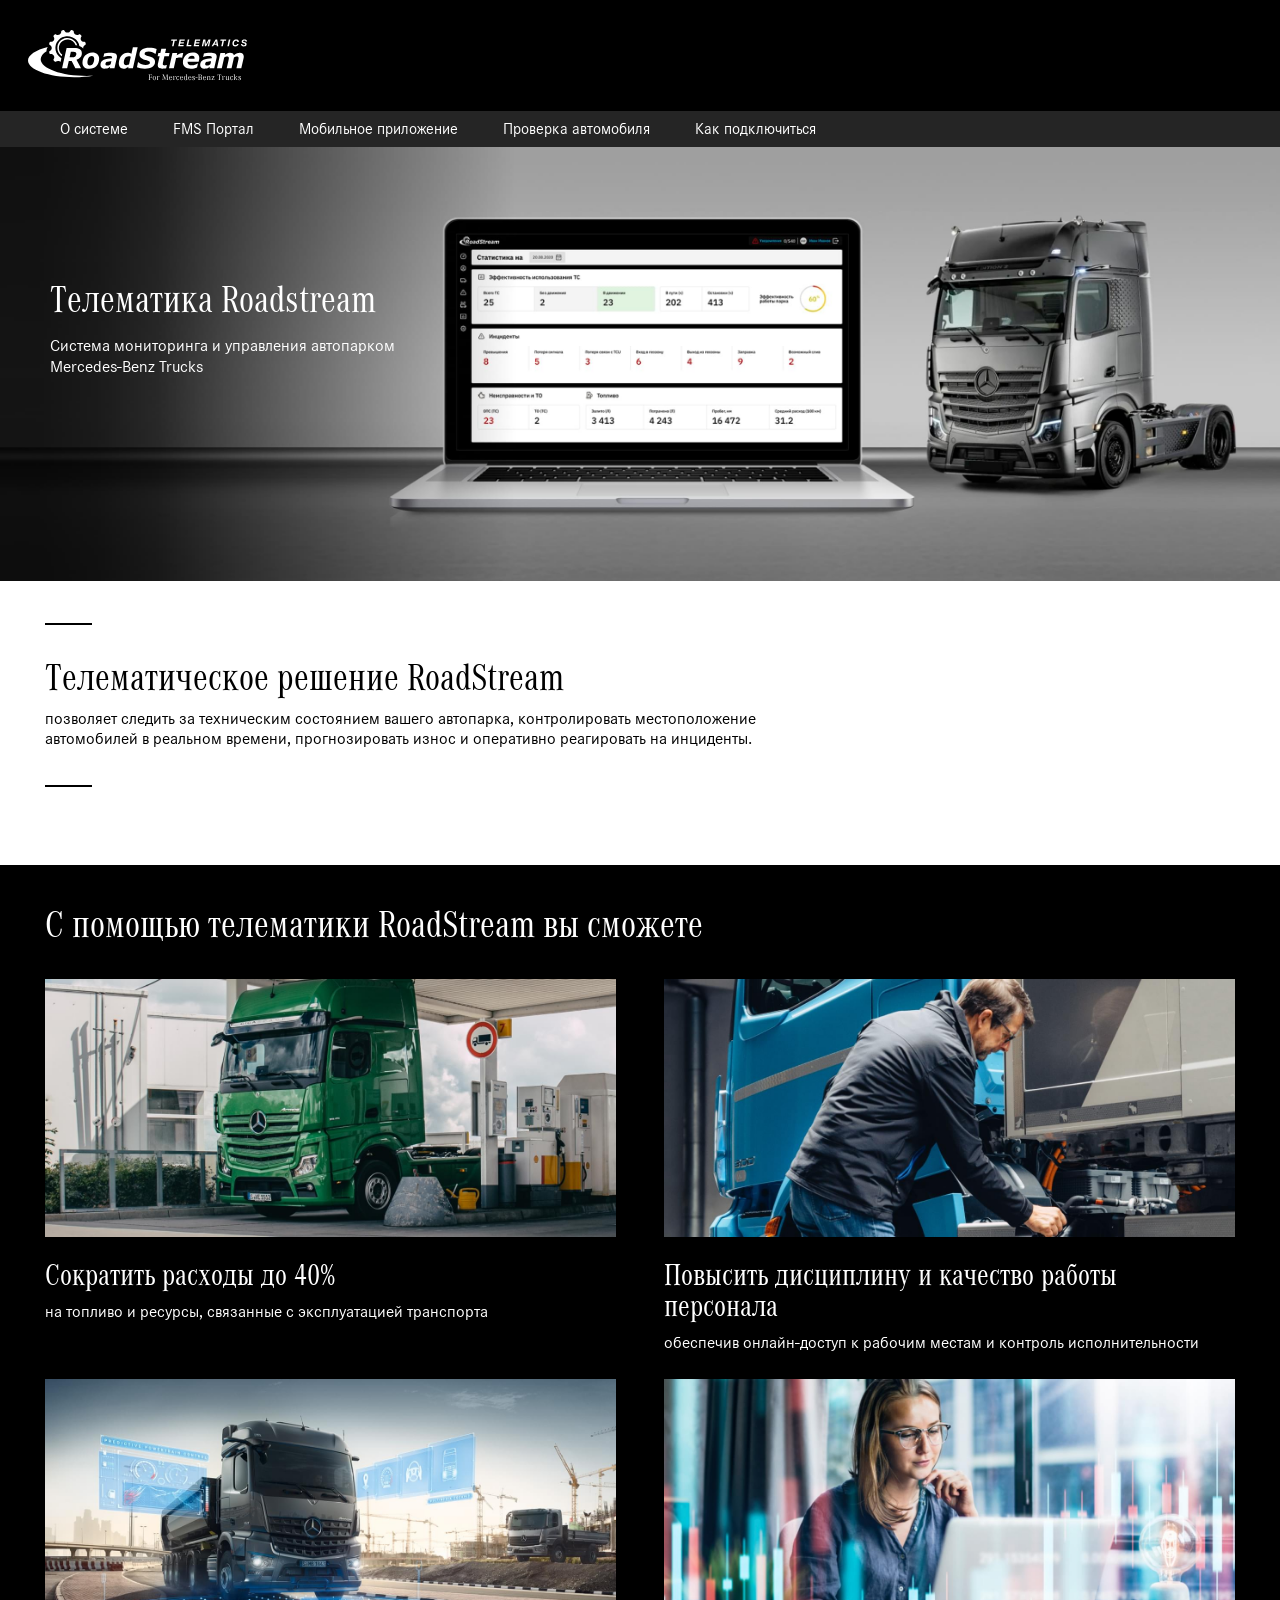
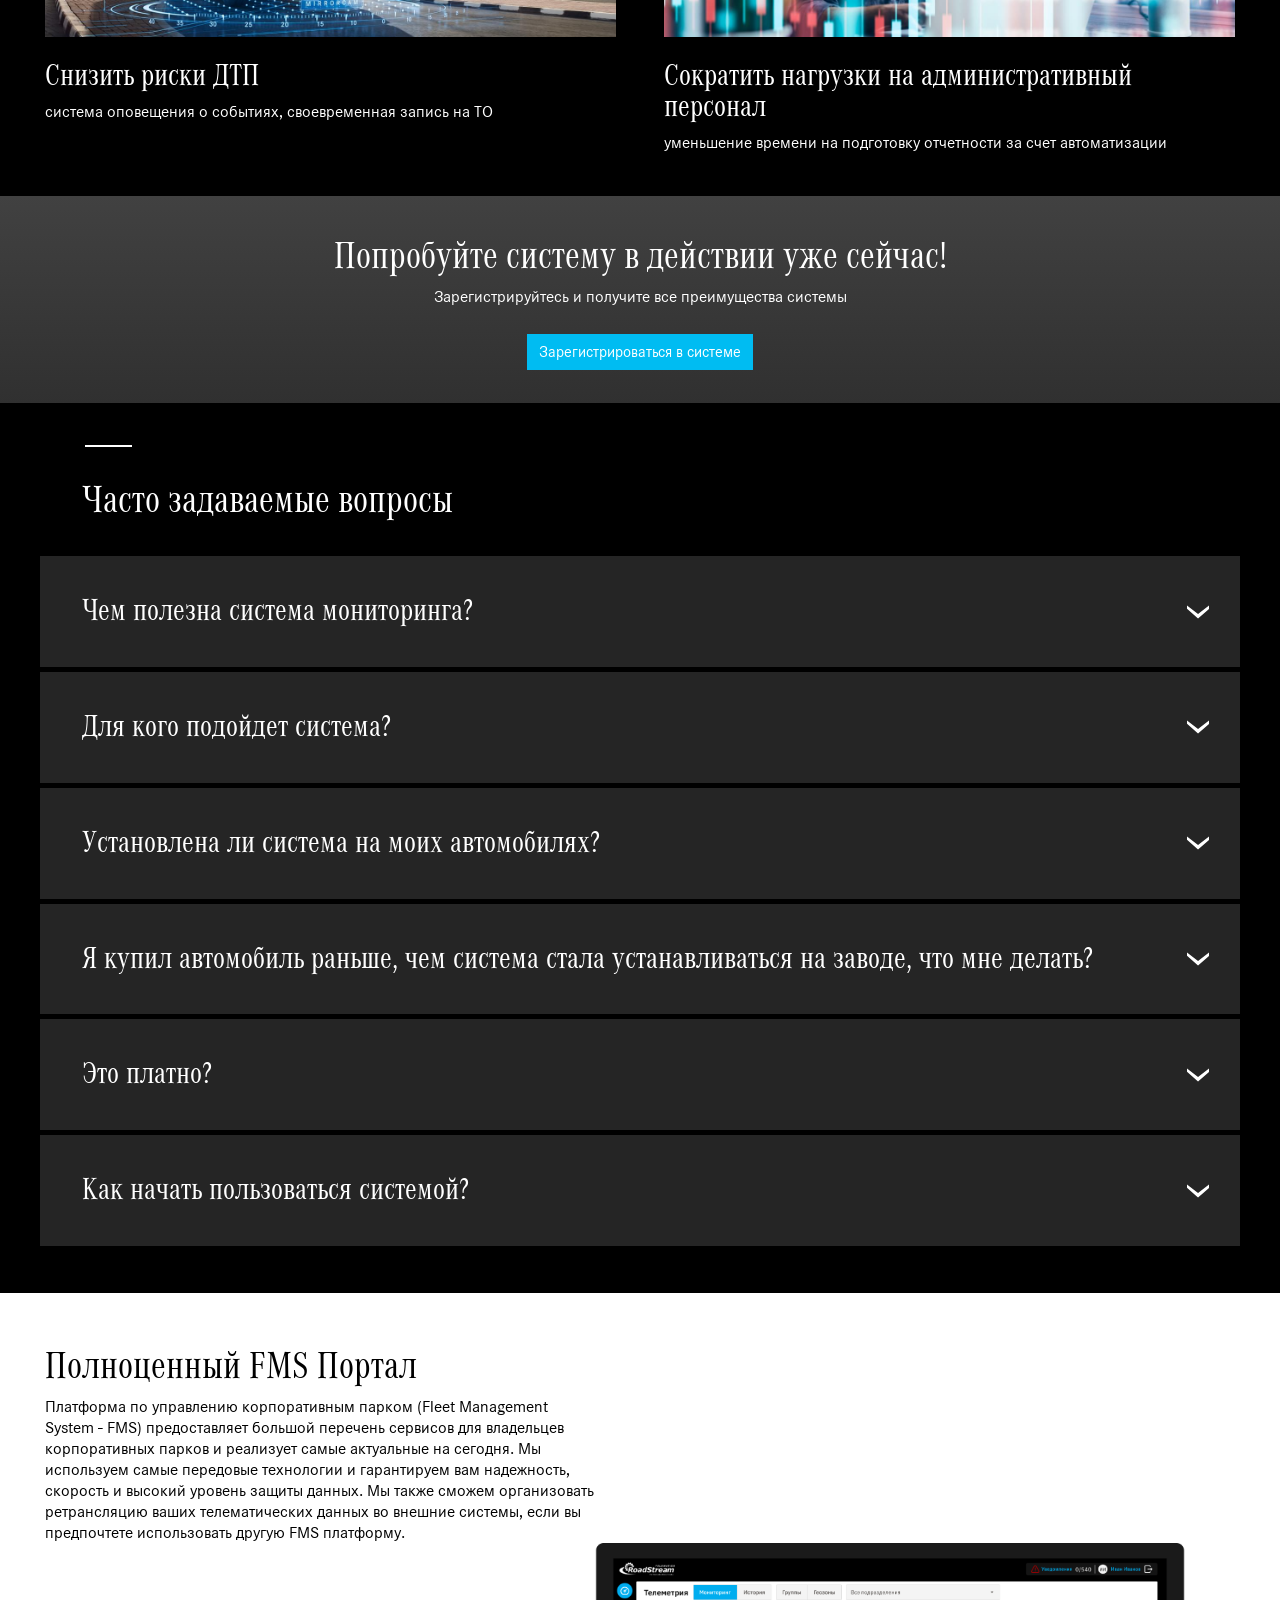
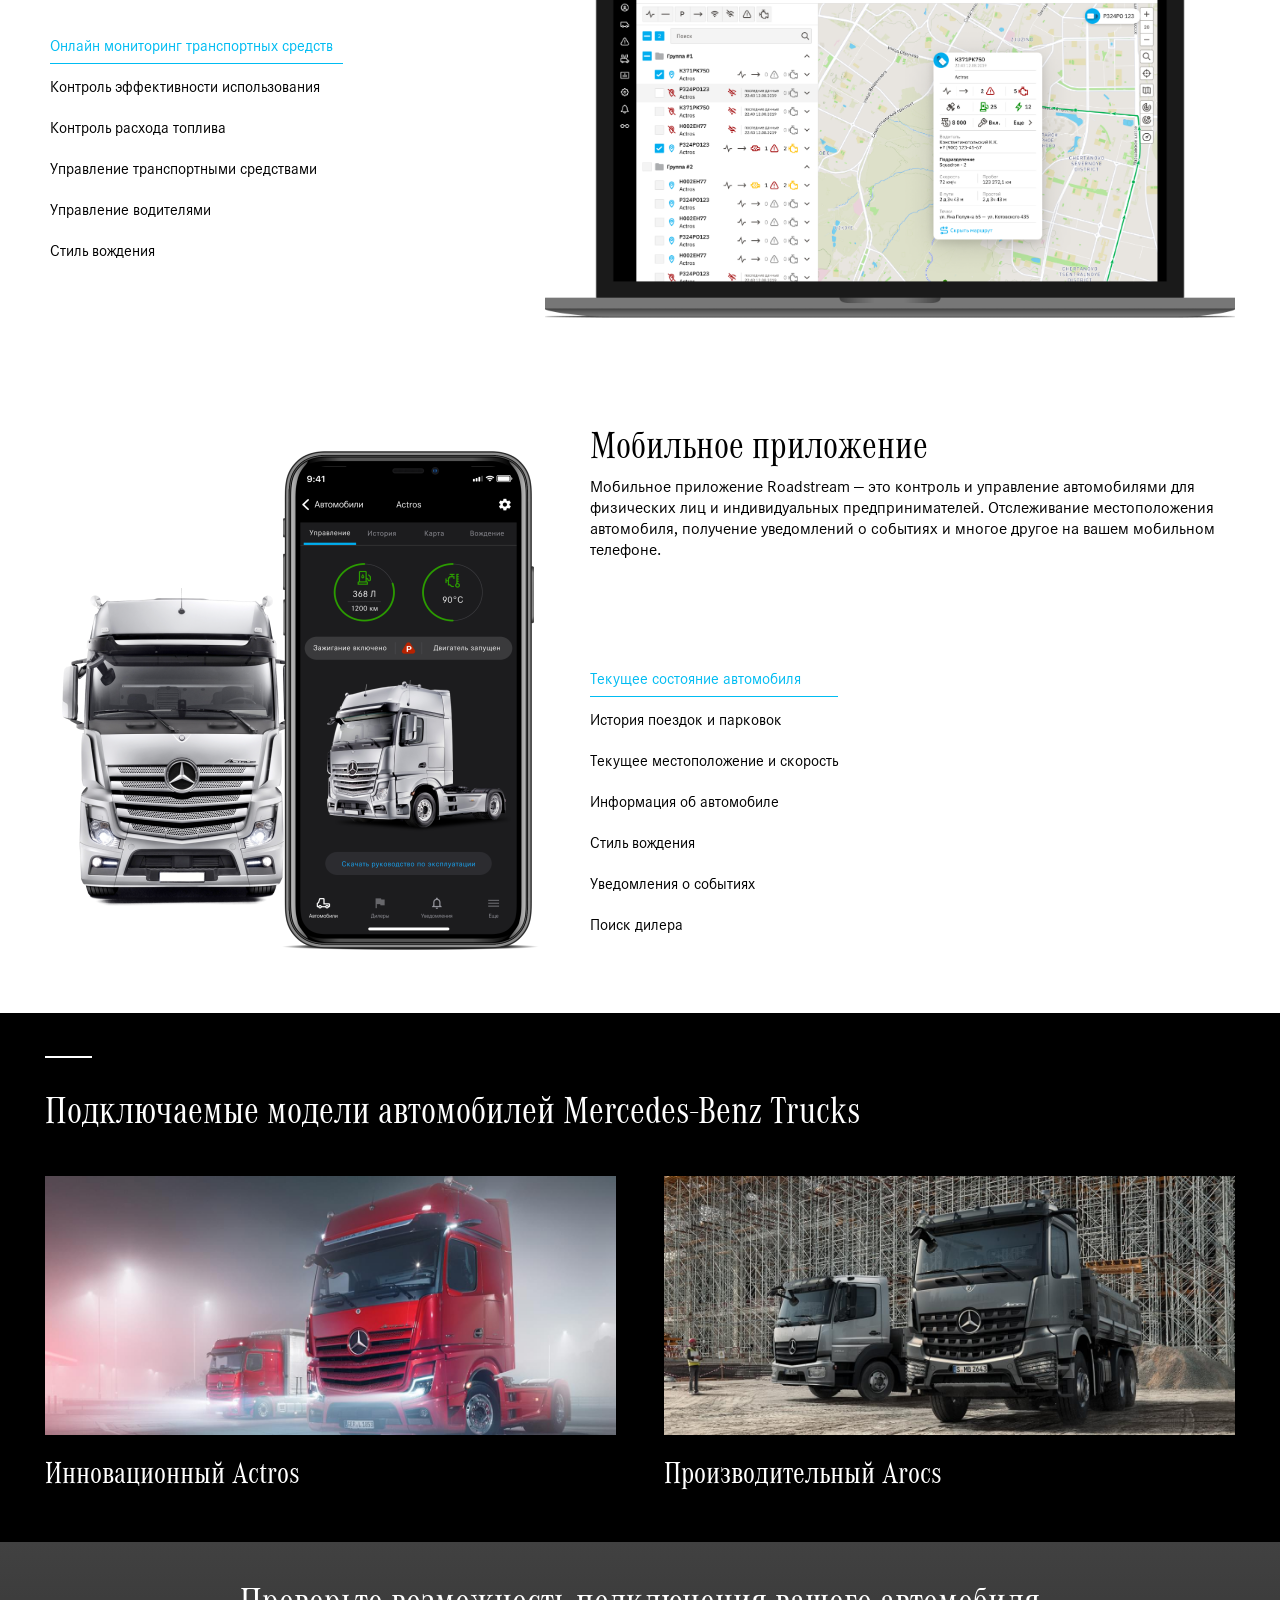
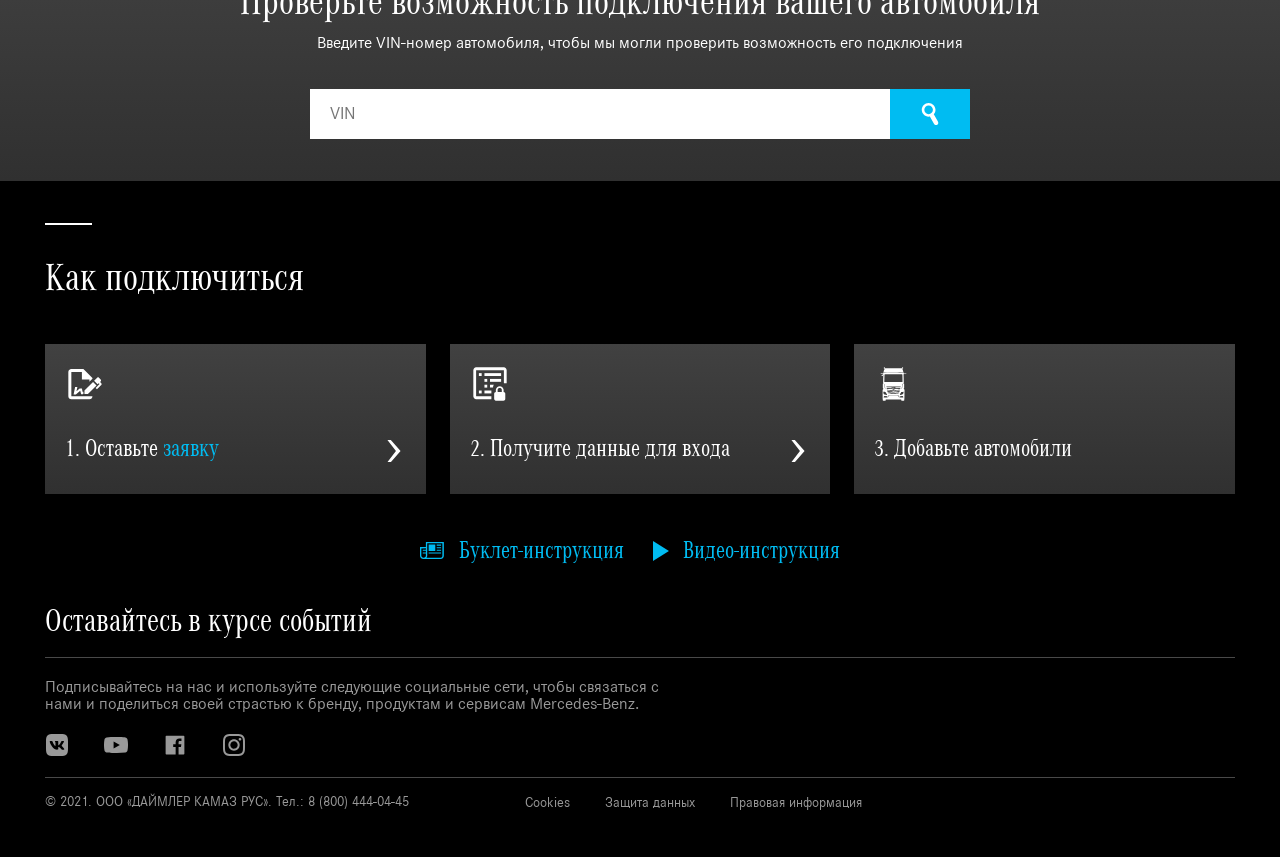
==== commit a09db44c: "delete error-form" ====
--- a/index.html
+++ b/index.html
@@ -194,7 +194,7 @@
 								Система устанавливается с завода на всех автомобилях,
 								выпущенных с февраля 2022 года. Чтобы проверить подключён ли
 								ваш автомобиль, пройдите по
-								<a data-goto="connect" href="#" class="questions-spollers__link">ссылке</a>
+								<a href="#connect" class="questions-spollers__link">ссылке</a>
 							</div>
 						</div>
 						<div class="questions-spollers__item">
@@ -263,9 +263,7 @@
 							<button type="submit" class="portal-tabs__title">
 								Стиль вождения
 							</button>
-							<button type="submit" class="portal-tabs__title">
-								Диагностика автомобиля
-							</button>
+
 						</nav>
 						<div data-tabs-body class="portal-tabs__content">
 							<div class="portal-tabs__body">
@@ -286,9 +284,7 @@
 							<div class="portal-tabs__body">
 								<img src="img/portal/portal-image-6.png?_v=1640679060359" alt="Portal Image" />
 							</div>
-							<div class="portal-tabs__body">
-								<img src="img/portal/portal-image-7.png?_v=1640679060359" alt="Portal Image" />
-							</div>
+
 
 						</div>
 					</div>
@@ -418,14 +414,7 @@
 							можно установить наше оборудование. Оставьте заявку на подключение и
 							наши менеджеры свяжутся с вами
 						</p>
-						<form action="#" class=" error-form">
-							<input class="error-form__name" name="name" type="text" placeholder="Имя" required />
-							<input class="error-form__number" type="tel" name="phone" placeholder="Контактный телефон" required />
-							<input class="error-form__email" type="email" name="email" placeholder="Контактный E-mail" required />
-							<button class="error-form__button" type="button">
-								Отправить заявку на установку оборудования
-							</button>
-						</form>
+
 					</div>
 					<div class="correct">
 						<div class="correct__info">Ваше ТС подключено к нашей системе! Зарегистрируйтесь и получите все
